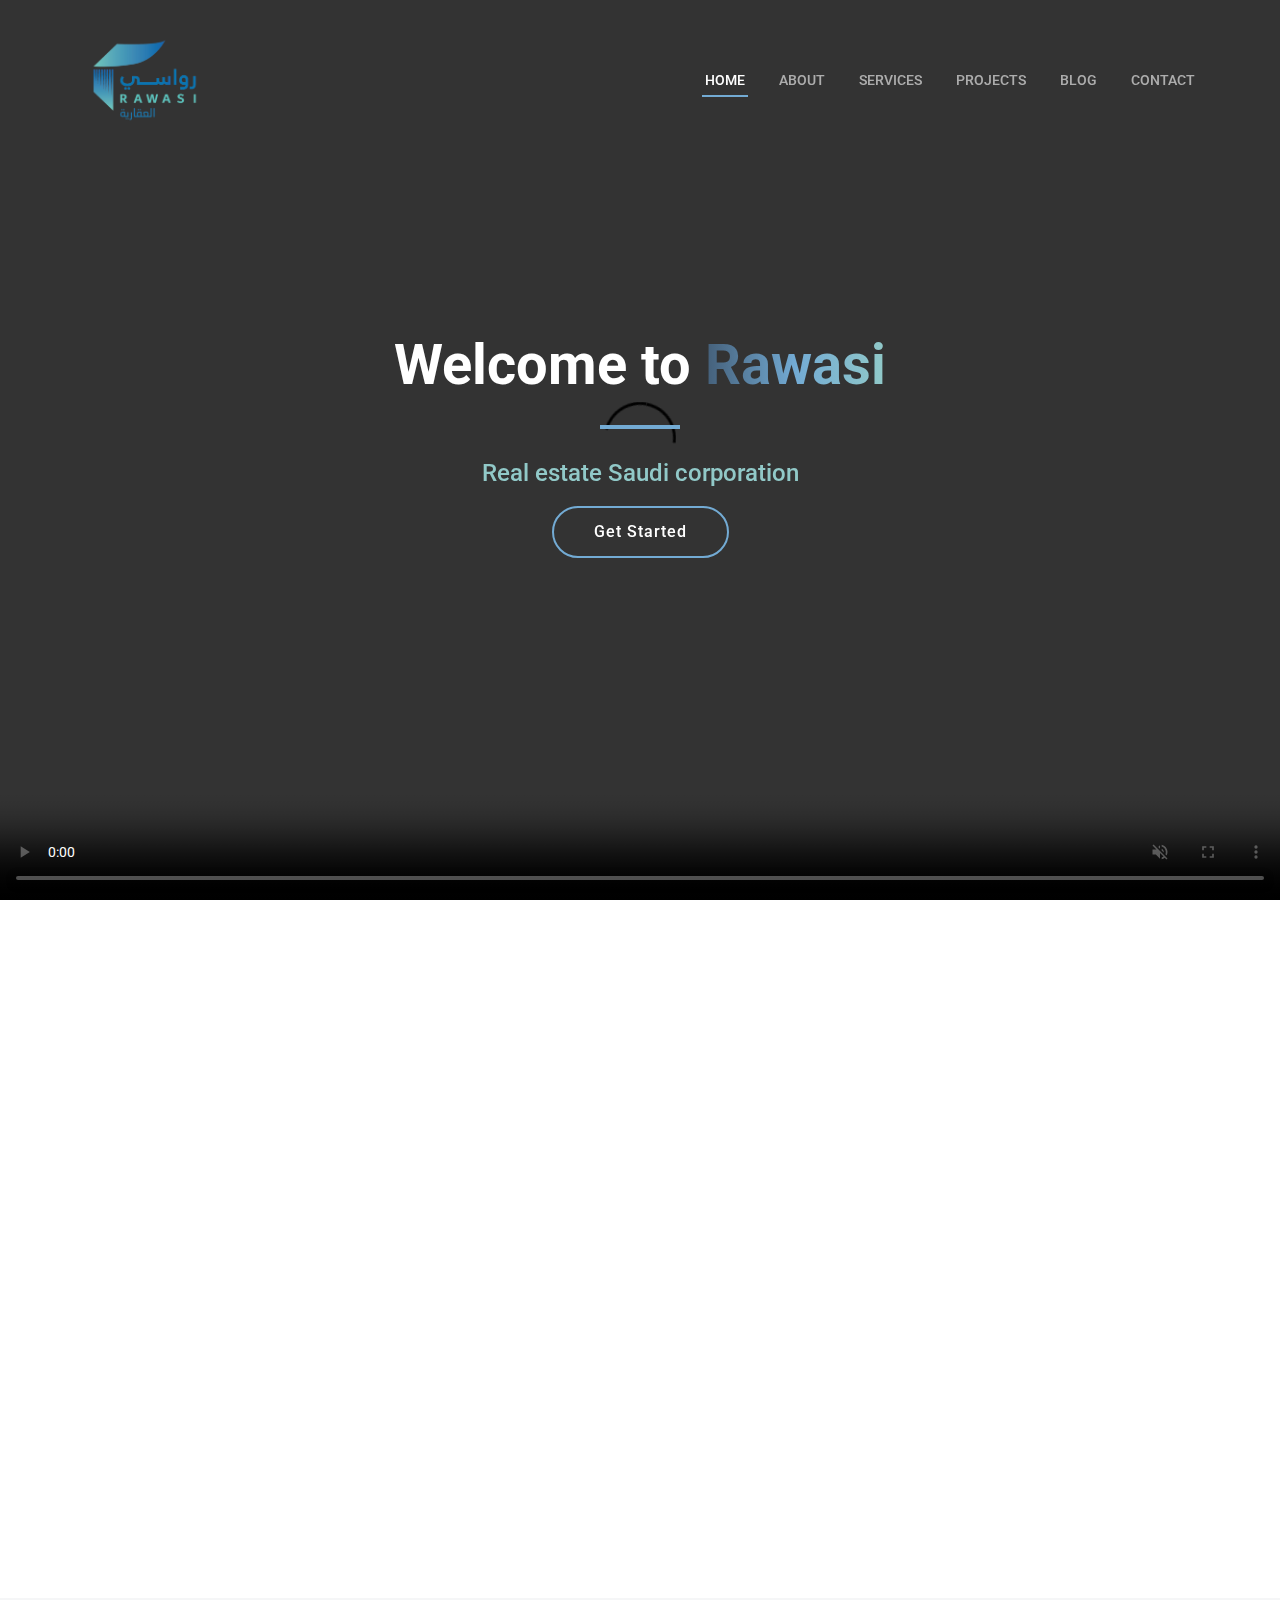
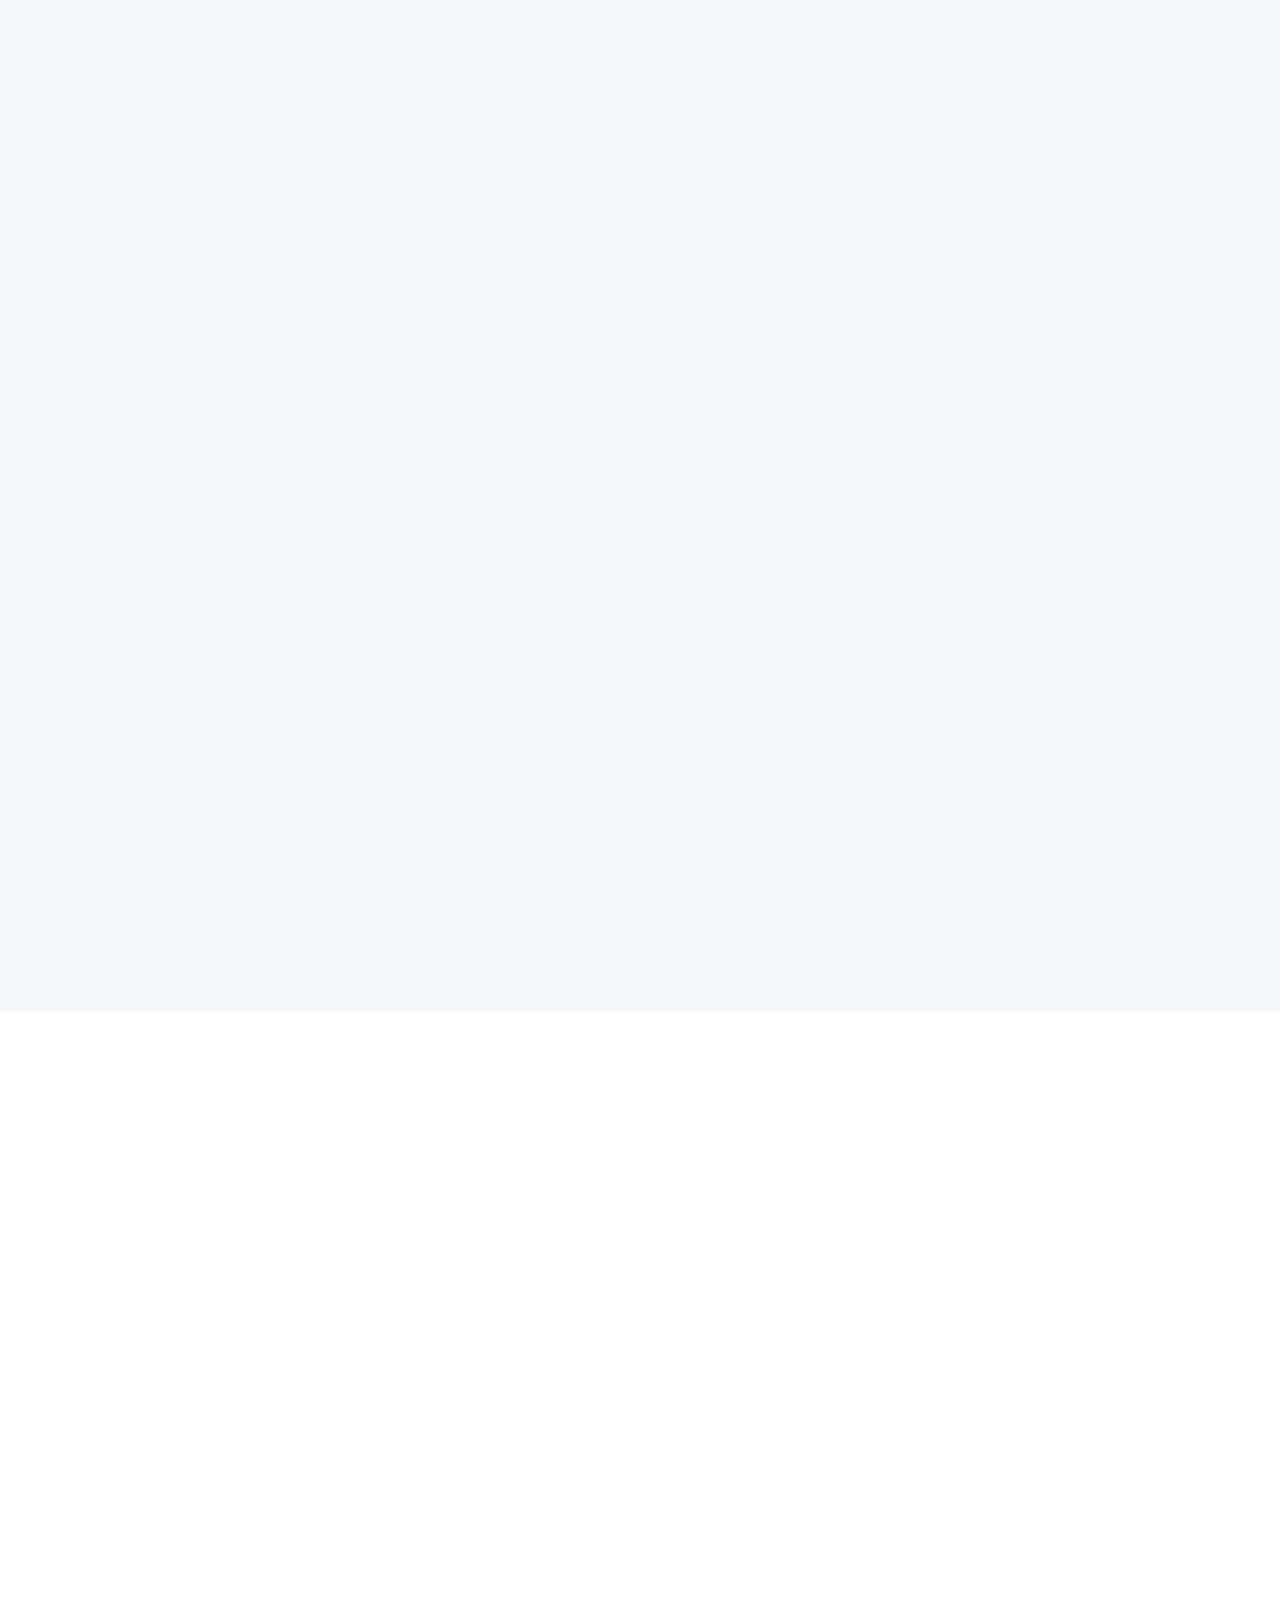
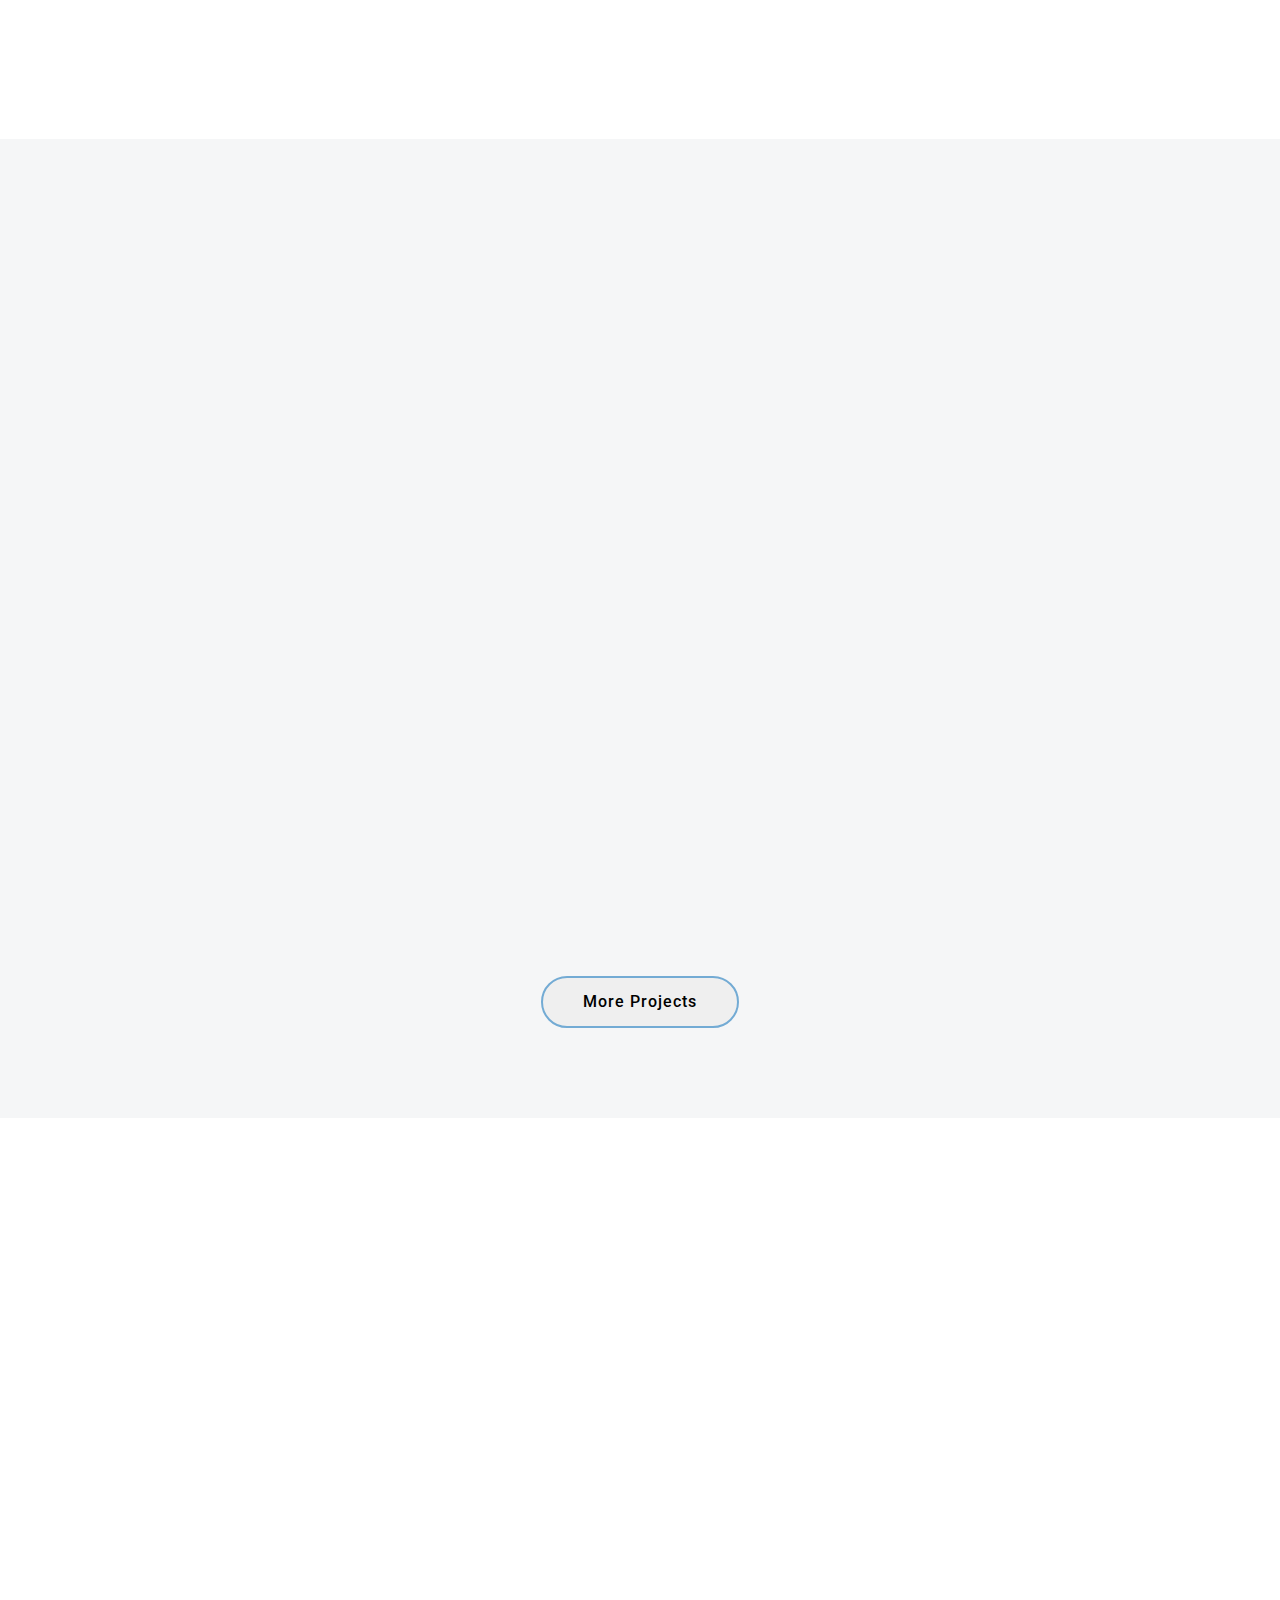
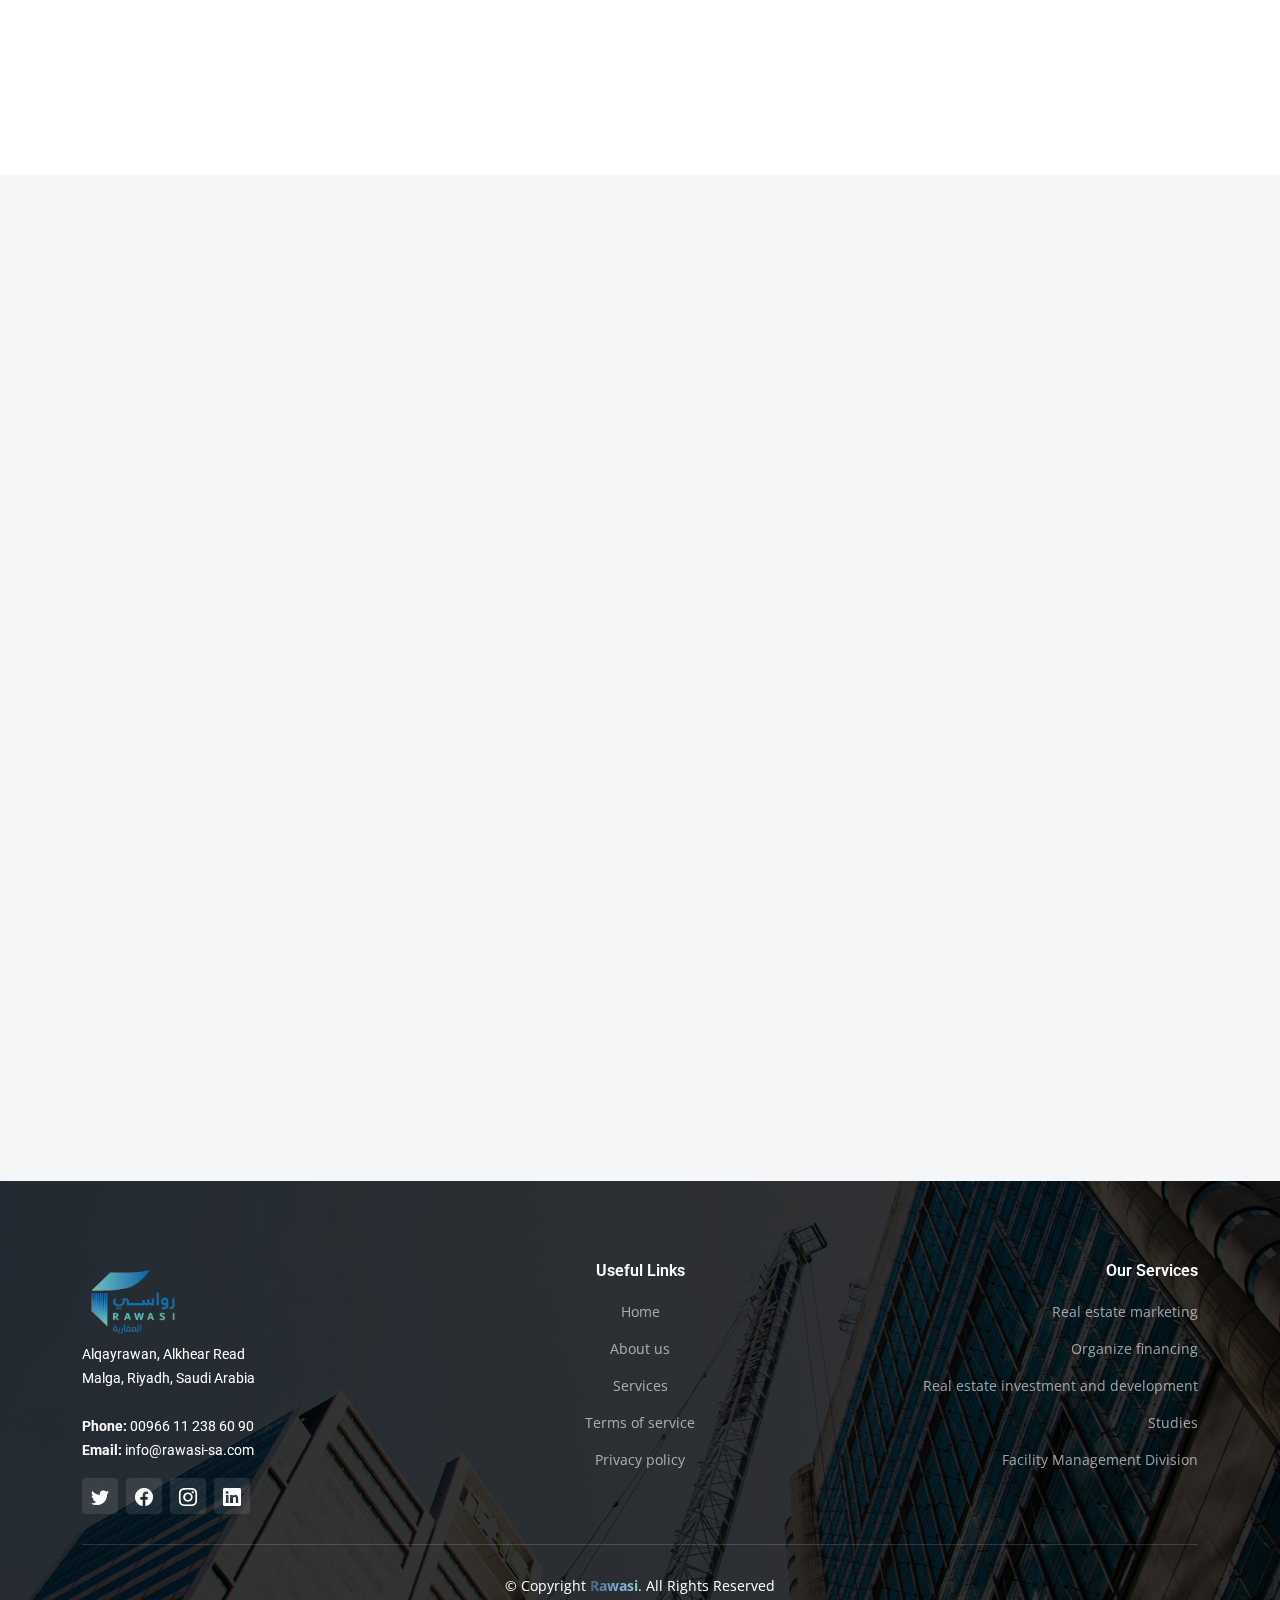
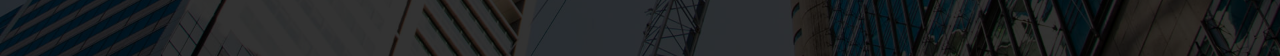
==== index.html @ b1411bf3 "initial commit 🔥" ====
<!DOCTYPE html>
<html lang="en">

<head>
  <meta charset="utf-8">
  <meta content="width=device-width, initial-scale=1.0" name="viewport">

  <title>Rawasi | Home</title>
  <meta content="" name="description">
  <meta content="" name="keywords">

  <!-- Favicons -->
  <link href="assets/img/logo.png" rel="icon">
  <link href="assets/img/apple-touch-icon.png" rel="apple-touch-icon">

  <!-- Google Fonts -->
  <link rel="preconnect" href="https://fonts.googleapis.com">
  <link rel="preconnect" href="https://fonts.gstatic.com" crossorigin>
  <link href="https://fonts.googleapis.com/css2?family=Open+Sans:ital,wght@0,300;0,400;0,500;0,600;0,700;1,300;1,400;1,600;1,700&family=Roboto:ital,wght@0,300;0,400;0,500;0,600;0,700;1,300;1,400;1,500;1,600;1,700&family=Work+Sans:ital,wght@0,300;0,400;0,500;0,600;0,700;1,300;1,400;1,500;1,600;1,700&display=swap" rel="stylesheet">

  <!-- Vendor CSS Files -->
  <link href="assets/vendor/bootstrap/css/bootstrap.min.css" rel="stylesheet">
  <link href="assets/vendor/bootstrap-icons/bootstrap-icons.css" rel="stylesheet">
  <link href="assets/vendor/fontawesome-free/css/all.min.css" rel="stylesheet">
  <link href="assets/vendor/aos/aos.css" rel="stylesheet">
  <link href="assets/vendor/glightbox/css/glightbox.min.css" rel="stylesheet">
  <link href="assets/vendor/swiper/swiper-bundle.min.css" rel="stylesheet">

  <!-- Template Main CSS File -->
  <link href="assets/css/main.css" rel="stylesheet">

  <style>
    #hero-carousel {
      width: 100%;
      height: 100vh; /* Adjust the height as needed */
    }

    #intro-video {
      width: 100%;
      height: 100%;
      object-fit: cover;
    }
  </style>
</head>

<body>

  <!-- ======= Header ======= -->
  <header id="header" class="header d-flex align-items-center">
    <div class="container-fluid container-xl d-flex align-items-center justify-content-between text-danger">

      <a href="index.html" class="logo d-flex align-items-center">
        <img src="assets/img/logo.png" alt="Rawasi-logo" height="100">
      </a>      

      <i class="mobile-nav-toggle mobile-nav-show bi bi-list"></i>
      <i class="mobile-nav-toggle mobile-nav-hide d-none bi bi-x"></i>
      <nav id="navbar" class="navbar">
        <ul>
          <li><a href="index.html" class="active">Home</a></li>
          <li><a href="about.html">About</a></li>
          <li><a href="services.html">Services</a></li>
          <li><a href="projects.html">Projects</a></li>
          <li><a href="blog.html">Blog</a></li>
          <li><a href="contact.html">Contact</a></li>
        </ul>
      </nav><!-- .navbar -->

    </div>
  </header><!-- End Header -->

  <!-- ======= Hero Section ======= -->
  <section id="hero" class="hero">

    <div class="info d-flex align-items-center">
      <div class="container">
        <div class="row justify-content-center">
          <div class="col-lg-6 text-center">
            <h2 data-aos="fade-down">Welcome to <span class="gradient-text">Rawasi</span></h2>
            <h4 data-aos="fade-up" style="color: #91c9c8;">
              Real estate Saudi corporation
            </h4>
            <a data-aos="fade-up" data-aos-delay="200" href="#get-started" class="btn-get-started gradient-bg">Get Started</a>
          </div>
        </div>
      </div>
    </div>


    <div id="hero-carousel">

      <!-- Video -->
      <video id="intro-video" controls="false" autoplay loop muted>
        <source src="assets/video/intro.mp4" type="video/mp4">
      </video>

    </div>

  </section><!-- End Hero Section -->

  <main id="main">

    <!-- ======= About Section ======= -->
    <section id="get-started" class="about-index">
      <div class="container" data-aos="fade-up">

        <div class="section-header">
          <h2>About US</h2>
          <p>
            Rawasi real estate is a Saudi corporation with limited responsibility, its headquarters in Riyadh. It was established in 2007 by a group of local shareholders with long experience in fields of real estate services,
            architecture, engineering and contracting in order to work in the field of real estate industry in its comprehensive concept. Listed below services that Rawasi is proud to provide to its clients
          </p>
        </div>

        <div class="row gy-4">

          <div class="col-lg-6" data-aos="fade-up" data-aos-delay="100">
            <div class="card-item">
              <div class="row">
                <div class="col-xl-5">
                  <div class="card-bg" style="background-image: url(assets/img/constructions-1.jpg);"></div>
                </div>
                <div class="col-xl-7 d-flex align-items-center">
                  <div class="card-body">
                    <h4 class="card-title">Our Vision</h4>
                    <p>
                      To be a major professional real estate gate in the real estate developing industry in KSA and the region.
                    </p>
                  </div>
                </div>
              </div>
            </div>
          </div><!-- End Card Item -->

          <div class="col-lg-6" data-aos="fade-up" data-aos-delay="300">
            <div class="card-item">
              <div class="row">
                <div class="col-xl-5">
                  <div class="card-bg" style="background-image: url(assets/img/constructions-3.jpg);"></div>
                </div>
                <div class="col-xl-7 d-flex align-items-center">
                  <div class="card-body">
                    <h4 class="card-title">Our Mission</h4>
                    <p>
                      Building a real long-term partnership with the community by producing distinguished real estate development projects according to the highest quality standards available to serve the needs of all segments.
                    </p>
                  </div>
                </div>
              </div>
            </div>
          </div><!-- End Card Item -->

        </div>

      </div>
    </section><!-- End About Section -->

    <!-- ======= Services Section ======= -->
    <section id="services" class="services section-bg">
      <div class="container" data-aos="fade-up">

        <div class="section-header">
          <h2>Services</h2>
          <p>Our Outstanding Services: Quality and Professionalism in Every Real Estate Aspect</p>
        </div>

        <div class="row gy-4">

          <div class="col-lg-4 col-md-6" data-aos="fade-up" data-aos-delay="100">
            <div class="service-item  position-relative  d-flex flex-column justify-content-between">
              
              <div>
                <div class="icon">
                  <i class="fa-solid fa-building"></i>
                </div>
                <h3>Real estate investment and development</h3>
              </div>

              <div>
                <hr>
                <a href="http://127.0.0.1:5500/services.html#service-1" class="readmore stretched-link">Learn more <i class="bi bi-arrow-right"></i></a>
              </div>

            </div>
          </div><!-- End Service Item -->

          <div class="col-lg-4 col-md-6" data-aos="fade-up" data-aos-delay="200">
            <div class="service-item  position-relative  d-flex flex-column justify-content-between">
              
              <div>
                <div class="icon">
                  <i class="fa-solid fa-people-group"></i>
                </div>
                <h3>Real estate marketing</h3>
              </div>

              <div>
                <hr>
                <a href="http://127.0.0.1:5500/services.html#service-2" class="readmore stretched-link">Learn more <i class="bi bi-arrow-right"></i></a>
              </div>

            </div>
          </div><!-- End Service Item -->

          <div class="col-lg-4 col-md-6" data-aos="fade-up" data-aos-delay="300">
            <div class="service-item  position-relative  d-flex flex-column justify-content-between">
              
              <div>
                <div class="icon">
                  <i class="fa-solid fa-coins"></i>
                </div>
                <h3>Organize financing</h3>
              </div>

              <div>
                <hr>
                <a href="http://127.0.0.1:5500/services.html#service-3" class="readmore stretched-link">Learn more <i class="bi bi-arrow-right"></i></a>
              </div>

            </div>
          </div><!-- End Service Item -->

          <div class="col-lg-4 col-md-6" data-aos="fade-up" data-aos-delay="400">
            <div class="service-item  position-relative  d-flex flex-column justify-content-between">
              
              <div>
                <div class="icon">
                  <i class="fa-solid fa-compass-drafting"></i>
                </div>
                <h3>Studies</h3>
              </div>

              <div>
                <hr>
                <a href="http://127.0.0.1:5500/services.html#service-4" class="readmore stretched-link">Learn more <i class="bi bi-arrow-right"></i></a>
              </div>

            </div>
          </div><!-- End Service Item -->

          <div class="col-lg-4 col-md-6" data-aos="fade-up" data-aos-delay="500">
            <div class="service-item  position-relative  d-flex flex-column justify-content-between">
              
              <div>
                <div class="icon">
                  <i class="fa-solid fa-calendar-days"></i>
                </div>
                <h3>Facility Management Division</h3>
              </div>

              <div>
                <hr>
                <a href="http://127.0.0.1:5500/services.html#service-5" class="readmore stretched-link">Learn more <i class="bi bi-arrow-right"></i></a>
              </div>

            </div>
          </div><!-- End Service Item -->

          <div class="col-lg-4 col-md-6" data-aos="fade-up" data-aos-delay="600">
            <div class="service-item  position-relative  d-flex flex-column justify-content-between">
              
              <div>
                <div class="icon">
                  <i class="fa-solid fa-landmark"></i>
                </div>
                <h3>Create and manage real estate portfolios and private endowments</h3>
              </div>

              <div>
                <hr>
                <a href="http://127.0.0.1:5500/services.html#service-6" class="readmore stretched-link">Learn more <i class="bi bi-arrow-right"></i></a>
              </div>

            </div>
          </div><!-- End Service Item -->

        </div>
      </div>
    </section><!-- End Services Section -->

    <!-- ======= Our Strategic Goals Section ======= -->
    <section id="alt-services" class="alt-services">
      <div class="container" data-aos="fade-up">

        <div class="row justify-content-around gy-4">
          <div class="col-lg-6 img-bg" style="background-image: url(assets/img/alt-services.jpg);" data-aos="zoom-in" data-aos-delay="100"></div>

          <div class="col-lg-5 d-flex flex-column justify-content-center">
            <h3>Our Strategic Goals</h3>

            <div class="icon-box d-flex position-relative" data-aos="fade-up" data-aos-delay="100">
              <i class="fa-solid fa-hotel"></i>
              <div>
                <h4>Urban Development</h4>
                <p>
                  Contribute to urban development through distinguished real estate projects.
                </p>
              </div>
            </div><!-- End Icon Box -->

            <div class="icon-box d-flex position-relative" data-aos="fade-up" data-aos-delay="200">
              <i class="fa-solid fa-seedling"></i>
              <div>
                <h4>Environment Caring</h4>
                <p>
                  Caring for the environment and contributing to community service.
                </p>
              </div>
            </div><!-- End Icon Box -->

            <div class="icon-box d-flex position-relative" data-aos="fade-up" data-aos-delay="300">
              <i class="fa-solid fa-sack-dollar"></i>
              <div>
                <h4>Cash Flow Sustainability</h4>
                <p>
                  Maintaining the continuity/growth of cash flows.
                </p>
              </div>
            </div><!-- End Icon Box -->

            <div class="icon-box d-flex position-relative" data-aos="fade-up" data-aos-delay="400">
              <i class="bi bi-brightness-high flex-shrink-0"></i>
              <div>
                <h4>Innovation</h4>
                <p>Providing diverse and innovative profitable Real estate investment products.</p>
              </div>
            </div><!-- End Icon Box -->

          </div>
        </div>

      </div>
    </section><!-- End Our Strategic Goals Section -->
   
    <!-- ======= Our Projects Section ======= -->
    <section id="projects" class="projects section-bg">
      <div class="container" data-aos="fade-up">

        <div class="section-header">
          <h2>Our Projects</h2>
          <p>Discover our exceptional real estate ventures, built with expertise and innovation.</p>
        </div>

        <div class="portfolio-isotope" data-portfolio-filter="*" data-portfolio-layout="masonry" data-portfolio-sort="original-order">

          <div class="row gy-4 portfolio-container" data-aos="fade-up" data-aos-delay="200">

            <div class="col-lg-4 col-md-6 portfolio-item filter-remodeling">
              <div class="portfolio-content h-100">
                <img src="assets/img/projects/remodeling-1.jpg" class="img-fluid" alt="">
                <div class="portfolio-info">
                  <h4>Remodeling 1</h4>
                  <p>Lorem ipsum, dolor sit amet consectetur</p>
                  <a href="assets/img/projects/remodeling-1.jpg" title="Remodeling 1" data-gallery="portfolio-gallery" class="glightbox preview-link"><i class="bi bi-zoom-in"></i></a>
                  <a href="project-details.html" title="More Details" class="details-link"><i class="bi bi-link-45deg"></i></a>
                </div>
              </div>
            </div><!-- End Projects Item -->

            <div class="col-lg-4 col-md-6 portfolio-item filter-construction">
              <div class="portfolio-content h-100">
                <img src="assets/img/projects/construction-1.jpg" class="img-fluid" alt="">
                <div class="portfolio-info">
                  <h4>Construction 1</h4>
                  <p>Lorem ipsum, dolor sit amet consectetur</p>
                  <a href="assets/img/projects/construction-1.jpg" title="Construction 1" data-gallery="portfolio-gallery" class="glightbox preview-link"><i class="bi bi-zoom-in"></i></a>
                  <a href="project-details.html" title="More Details" class="details-link"><i class="bi bi-link-45deg"></i></a>
                </div>
              </div>
            </div><!-- End Projects Item -->

            <div class="col-lg-4 col-md-6 portfolio-item filter-repairs">
              <div class="portfolio-content h-100">
                <img src="assets/img/projects/repairs-1.jpg" class="img-fluid" alt="">
                <div class="portfolio-info">
                  <h4>Repairs 1</h4>
                  <p>Lorem ipsum, dolor sit amet consectetur</p>
                  <a href="assets/img/projects/repairs-1.jpg" title="Repairs 1" data-gallery="portfolio-gallery" class="glightbox preview-link"><i class="bi bi-zoom-in"></i></a>
                  <a href="project-details.html" title="More Details" class="details-link"><i class="bi bi-link-45deg"></i></a>
                </div>
              </div>
            </div><!-- End Projects Item -->

            <div class="col-lg-4 col-md-6 portfolio-item filter-design">
              <div class="portfolio-content h-100">
                <img src="assets/img/projects/design-1.jpg" class="img-fluid" alt="">
                <div class="portfolio-info">
                  <h4>Design 1</h4>
                  <p>Lorem ipsum, dolor sit amet consectetur</p>
                  <a href="assets/img/projects/design-1.jpg" title="Repairs 1" data-gallery="portfolio-gallery" class="glightbox preview-link"><i class="bi bi-zoom-in"></i></a>
                  <a href="project-details.html" title="More Details" class="details-link"><i class="bi bi-link-45deg"></i></a>
                </div>
              </div>
            </div><!-- End Projects Item -->

            <div class="col-lg-4 col-md-6 portfolio-item filter-remodeling">
              <div class="portfolio-content h-100">
                <img src="assets/img/projects/remodeling-2.jpg" class="img-fluid" alt="">
                <div class="portfolio-info">
                  <h4>Remodeling 2</h4>
                  <p>Lorem ipsum, dolor sit amet consectetur</p>
                  <a href="assets/img/projects/remodeling-2.jpg" title="Remodeling 2" data-gallery="portfolio-gallery" class="glightbox preview-link"><i class="bi bi-zoom-in"></i></a>
                  <a href="project-details.html" title="More Details" class="details-link"><i class="bi bi-link-45deg"></i></a>
                </div>
              </div>
            </div><!-- End Projects Item -->

            <div class="col-lg-4 col-md-6 portfolio-item filter-construction">
              <div class="portfolio-content h-100">
                <img src="assets/img/projects/construction-2.jpg" class="img-fluid" alt="">
                <div class="portfolio-info">
                  <h4>Construction 2</h4>
                  <p>Lorem ipsum, dolor sit amet consectetur</p>
                  <a href="assets/img/projects/construction-2.jpg" title="Construction 2" data-gallery="portfolio-gallery" class="glightbox preview-link"><i class="bi bi-zoom-in"></i></a>
                  <a href="project-details.html" title="More Details" class="details-link"><i class="bi bi-link-45deg"></i></a>
                </div>
              </div>
            </div><!-- End Projects Item -->

          </div><!-- End Projects Container -->

        </div>

      </div>

      <div class="text-center mt-5 mx-auto">
        <a href="projects.html">
          <button class="btn-contact-us">More Projects</button>
        </a>
      </div>
    </section><!-- End Our Projects Section -->

    <!-- ======= Testimonials Section ======= -->
    <section id="testimonials" class="testimonials">
      <div class="container" data-aos="fade-up">

        <div class="section-header">
          <h2>Testimonials</h2>
          <p>Client Testimonials: Inspiring Stories from Our Customers</p>
        </div>

        <div class="slides-2 swiper">
          <div class="swiper-wrapper">

            <div class="swiper-slide">
              <div class="testimonial-wrap">
                <div class="testimonial-item">
                  <img src="assets/img/testimonials/testimonials-1.jpg" class="testimonial-img" alt="">
                  <h3>Saul Goodman</h3>
                  <h4>Ceo &amp; Founder</h4>
                  <div class="stars">
                    <i class="bi bi-star-fill"></i><i class="bi bi-star-fill"></i><i class="bi bi-star-fill"></i><i class="bi bi-star-fill"></i><i class="bi bi-star-fill"></i>
                  </div>
                  <p>
                    <i class="bi bi-quote quote-icon-left"></i>
                    Proin iaculis purus consequat sem cure digni ssim donec porttitora entum suscipit rhoncus. Accusantium quam, ultricies eget id, aliquam eget nibh et. Maecen aliquam, risus at semper.
                    <i class="bi bi-quote quote-icon-right"></i>
                  </p>
                </div>
              </div>
            </div><!-- End testimonial item -->

            <div class="swiper-slide">
              <div class="testimonial-wrap">
                <div class="testimonial-item">
                  <img src="assets/img/testimonials/testimonials-2.jpg" class="testimonial-img" alt="">
                  <h3>Sara Wilsson</h3>
                  <h4>Designer</h4>
                  <div class="stars">
                    <i class="bi bi-star-fill"></i><i class="bi bi-star-fill"></i><i class="bi bi-star-fill"></i><i class="bi bi-star-fill"></i><i class="bi bi-star-fill"></i>
                  </div>
                  <p>
                    <i class="bi bi-quote quote-icon-left"></i>
                    Export tempor illum tamen malis malis eram quae irure esse labore quem cillum quid cillum eram malis quorum velit fore eram velit sunt aliqua noster fugiat irure amet legam anim culpa.
                    <i class="bi bi-quote quote-icon-right"></i>
                  </p>
                </div>
              </div>
            </div><!-- End testimonial item -->

            <div class="swiper-slide">
              <div class="testimonial-wrap">
                <div class="testimonial-item">
                  <img src="assets/img/testimonials/testimonials-3.jpg" class="testimonial-img" alt="">
                  <h3>Jena Karlis</h3>
                  <h4>Store Owner</h4>
                  <div class="stars">
                    <i class="bi bi-star-fill"></i><i class="bi bi-star-fill"></i><i class="bi bi-star-fill"></i><i class="bi bi-star-fill"></i><i class="bi bi-star-fill"></i>
                  </div>
                  <p>
                    <i class="bi bi-quote quote-icon-left"></i>
                    Enim nisi quem export duis labore cillum quae magna enim sint quorum nulla quem veniam duis minim tempor labore quem eram duis noster aute amet eram fore quis sint minim.
                    <i class="bi bi-quote quote-icon-right"></i>
                  </p>
                </div>
              </div>
            </div><!-- End testimonial item -->

            <div class="swiper-slide">
              <div class="testimonial-wrap">
                <div class="testimonial-item">
                  <img src="assets/img/testimonials/testimonials-4.jpg" class="testimonial-img" alt="">
                  <h3>Matt Brandon</h3>
                  <h4>Freelancer</h4>
                  <div class="stars">
                    <i class="bi bi-star-fill"></i><i class="bi bi-star-fill"></i><i class="bi bi-star-fill"></i><i class="bi bi-star-fill"></i><i class="bi bi-star-fill"></i>
                  </div>
                  <p>
                    <i class="bi bi-quote quote-icon-left"></i>
                    Fugiat enim eram quae cillum dolore dolor amet nulla culpa multos export minim fugiat minim velit minim dolor enim duis veniam ipsum anim magna sunt elit fore quem dolore labore illum veniam.
                    <i class="bi bi-quote quote-icon-right"></i>
                  </p>
                </div>
              </div>
            </div><!-- End testimonial item -->

            <div class="swiper-slide">
              <div class="testimonial-wrap">
                <div class="testimonial-item">
                  <img src="assets/img/testimonials/testimonials-5.jpg" class="testimonial-img" alt="">
                  <h3>John Larson</h3>
                  <h4>Entrepreneur</h4>
                  <div class="stars">
                    <i class="bi bi-star-fill"></i><i class="bi bi-star-fill"></i><i class="bi bi-star-fill"></i><i class="bi bi-star-fill"></i><i class="bi bi-star-fill"></i>
                  </div>
                  <p>
                    <i class="bi bi-quote quote-icon-left"></i>
                    Quis quorum aliqua sint quem legam fore sunt eram irure aliqua veniam tempor noster veniam enim culpa labore duis sunt culpa nulla illum cillum fugiat legam esse veniam culpa fore nisi cillum quid.
                    <i class="bi bi-quote quote-icon-right"></i>
                  </p>
                </div>
              </div>
            </div><!-- End testimonial item -->

          </div>
          <div class="swiper-pagination"></div>
        </div>

      </div>
    </section><!-- End Testimonials Section -->

    <!-- ======= Recent Blog Posts Section ======= -->
    <section id="recent-blog-posts" class="recent-blog-posts section-bg">
      <div class="container" data-aos="fade-up">

        <div class=" section-header">
          <h2>Recent Blog Posts</h2>
          <p>
            Discover the latest updates and engaging, informative articles covering various topics, providing valuable insights and detailed information to keep you constantly informed about all that is new in the world of real estate.
          </p>
        </div>

        <div class="row gy-5">

          <div class="col-xl-4 col-md-6" data-aos="fade-up" data-aos-delay="100">
            <div class="post-item position-relative h-100">

              <div class="post-img position-relative overflow-hidden">
                <img src="assets/img/blog/blog-1.jpg" class="img-fluid" alt="">
                <span class="post-date">December 12</span>
              </div>

              <div class="post-content d-flex flex-column">

                <h3 class="post-title">10 Essential Tips for First-Time Homebuyers: Your Ultimate Guide</h3>

                <div class="meta d-flex align-items-center">
                  <div class="d-flex align-items-center">
                    <i class="bi bi-person"></i> <span class="ps-2">Julia Parker</span>
                  </div>
                  <span class="px-3 text-black-50">/</span>
                  <div class="d-flex align-items-center">
                    <i class="bi bi-folder2"></i> <span class="ps-2">Homebuyers Tips</span>
                  </div>
                </div>

                <hr>

                <a href="blog-details.html" class="readmore stretched-link"><span>Read More</span><i class="bi bi-arrow-right"></i></a>

              </div>

            </div>
          </div><!-- End post item -->

          <div class="col-xl-4 col-md-6" data-aos="fade-up" data-aos-delay="200">
            <div class="post-item position-relative h-100">

              <div class="post-img position-relative overflow-hidden">
                <img src="assets/img/blog/blog-2.jpg" class="img-fluid" alt="">
                <span class="post-date">July 17</span>
              </div>

              <div class="post-content d-flex flex-column">

                <h3 class="post-title">The Future of Smart Homes: Embracing the Latest Innovations</h3>

                <div class="meta d-flex align-items-center">
                  <div class="d-flex align-items-center">
                    <i class="bi bi-person"></i> <span class="ps-2">Mario Douglas</span>
                  </div>
                  <span class="px-3 text-black-50">/</span>
                  <div class="d-flex align-items-center">
                    <i class="bi bi-folder2"></i> <span class="ps-2">Smart Homes</span>
                  </div>
                </div>

                <hr>

                <a href="blog-details.html" class="readmore stretched-link"><span>Read More</span><i class="bi bi-arrow-right"></i></a>

              </div>

            </div>
          </div><!-- End post item -->

          <div class="col-xl-4 col-md-6">
            <div class="post-item position-relative h-100" data-aos="fade-up" data-aos-delay="300">

              <div class="post-img position-relative overflow-hidden">
                <img src="assets/img/blog/blog-3.jpg" class="img-fluid" alt="">
                <span class="post-date">September 05</span>
              </div>

              <div class="post-content d-flex flex-column">

                <h3 class="post-title">Sustainable Architecture: Designing Eco-Friendly Homes for a Greener Future</h3>

                <div class="meta d-flex align-items-center">
                  <div class="d-flex align-items-center">
                    <i class="bi bi-person"></i> <span class="ps-2">Lisa Hunter</span>
                  </div>
                  <span class="px-3 text-black-50">/</span>
                  <div class="d-flex align-items-center">
                    <i class="bi bi-folder2"></i> <span class="ps-2">Green Building</span>
                  </div>
                </div>

                <hr>

                <a href="blog-details.html" class="readmore stretched-link"><span>Read More</span><i class="bi bi-arrow-right"></i></a>

              </div>

            </div>
          </div><!-- End post item -->

        </div>

        <div class="text-center mt-5 mx-auto">
          <a href="blog.html">
            <button class="btn-contact-us">Move To Blog</button>
          </a>
        </div>

      </div>
    </section>
    <!-- End Recent Blog Posts Section -->

  </main><!-- End #main -->

  <!-- ======= Footer ======= -->
  <footer id="footer" class="footer">

    <div class="footer-content position-relative">
      <div class="container">
        <div class="row">

          <div class="col-lg-4 col-md-6 col-sm-12 text-lg-start text-sm-start ">
            <div class="footer-info">
              <a href="index.html" class="logo d-flex align-items-center">
                <img src="assets/img/logo.png" alt="Rawasi-logo" width="100">
              </a>
              <p>
                Alqayrawan, Alkhear Read <br>
                Malga, Riyadh, Saudi Arabia<br><br>
                <strong>Phone:</strong> 00966 11 238 60 90<br>
                <strong>Email:</strong> info@rawasi-sa.com<br>
              </p>
              <div class="social-links d-flex mt-3">
                <a href="#" class="d-flex align-items-center justify-content-center"><i class="bi bi-twitter"></i></a>
                <a href="#" class="d-flex align-items-center justify-content-center"><i class="bi bi-facebook"></i></a>
                <a href="#" class="d-flex align-items-center justify-content-center"><i class="bi bi-instagram"></i></a>
                <a href="#" class="d-flex align-items-center justify-content-center"><i class="bi bi-linkedin"></i></a>
              </div>
            </div>
          </div><!-- End footer info column-->

          <div class="col-lg-4 col-md-3 col-sm-6 text-lg-center text-sm-start  footer-links">
            <h4>Useful Links</h4>
            <ul>
              <li><a href="#">Home</a></li>
              <li><a href="#">About us</a></li>
              <li><a href="#">Services</a></li>
              <li><a href="#">Terms of service</a></li>
              <li><a href="#">Privacy policy</a></li>
            </ul>
          </div><!-- End footer links column-->

          <div class="col-lg-4 col-md-3 col-sm-6 text-lg-end text-sm-end  footer-links">
            <h4>Our Services</h4>
            <ul>
              <li><a href="#">Real estate marketing</a></li>
              <li><a href="#">Organize financing</a></li>
              <li><a href="#">Real estate investment and development</a></li>
              <li><a href="#">Studies</a></li>
              <li><a href="#">Facility Management Division</a></li>
            </ul>
          </div><!-- End footer links column-->

        </div>
      </div>
    </div>

    <div class="footer-legal text-center position-relative">
      <div class="container">
        <div class="copyright">
          &copy; Copyright <strong><span class="gradient-text">Rawasi</span></strong>. All Rights Reserved
        </div>
      </div>
    </div>

  </footer>
  <!-- End Footer -->

  <a href="#" class="scroll-top d-flex align-items-center justify-content-center"><i class="bi bi-arrow-up-short"></i></a>

  <div id="preloader"></div>

  <!-- Vendor JS Files -->
  <script src="assets/vendor/bootstrap/js/bootstrap.bundle.min.js"></script>
  <script src="assets/vendor/aos/aos.js"></script>
  <script src="assets/vendor/glightbox/js/glightbox.min.js"></script>
  <script src="assets/vendor/isotope-layout/isotope.pkgd.min.js"></script>
  <script src="assets/vendor/swiper/swiper-bundle.min.js"></script>
  <script src="assets/vendor/purecounter/purecounter_vanilla.js"></script>
  <script src="assets/vendor/php-email-form/validate.js"></script>

  <!-- Template Main JS File -->
  <script src="assets/js/main.js"></script>

</body>

</html>
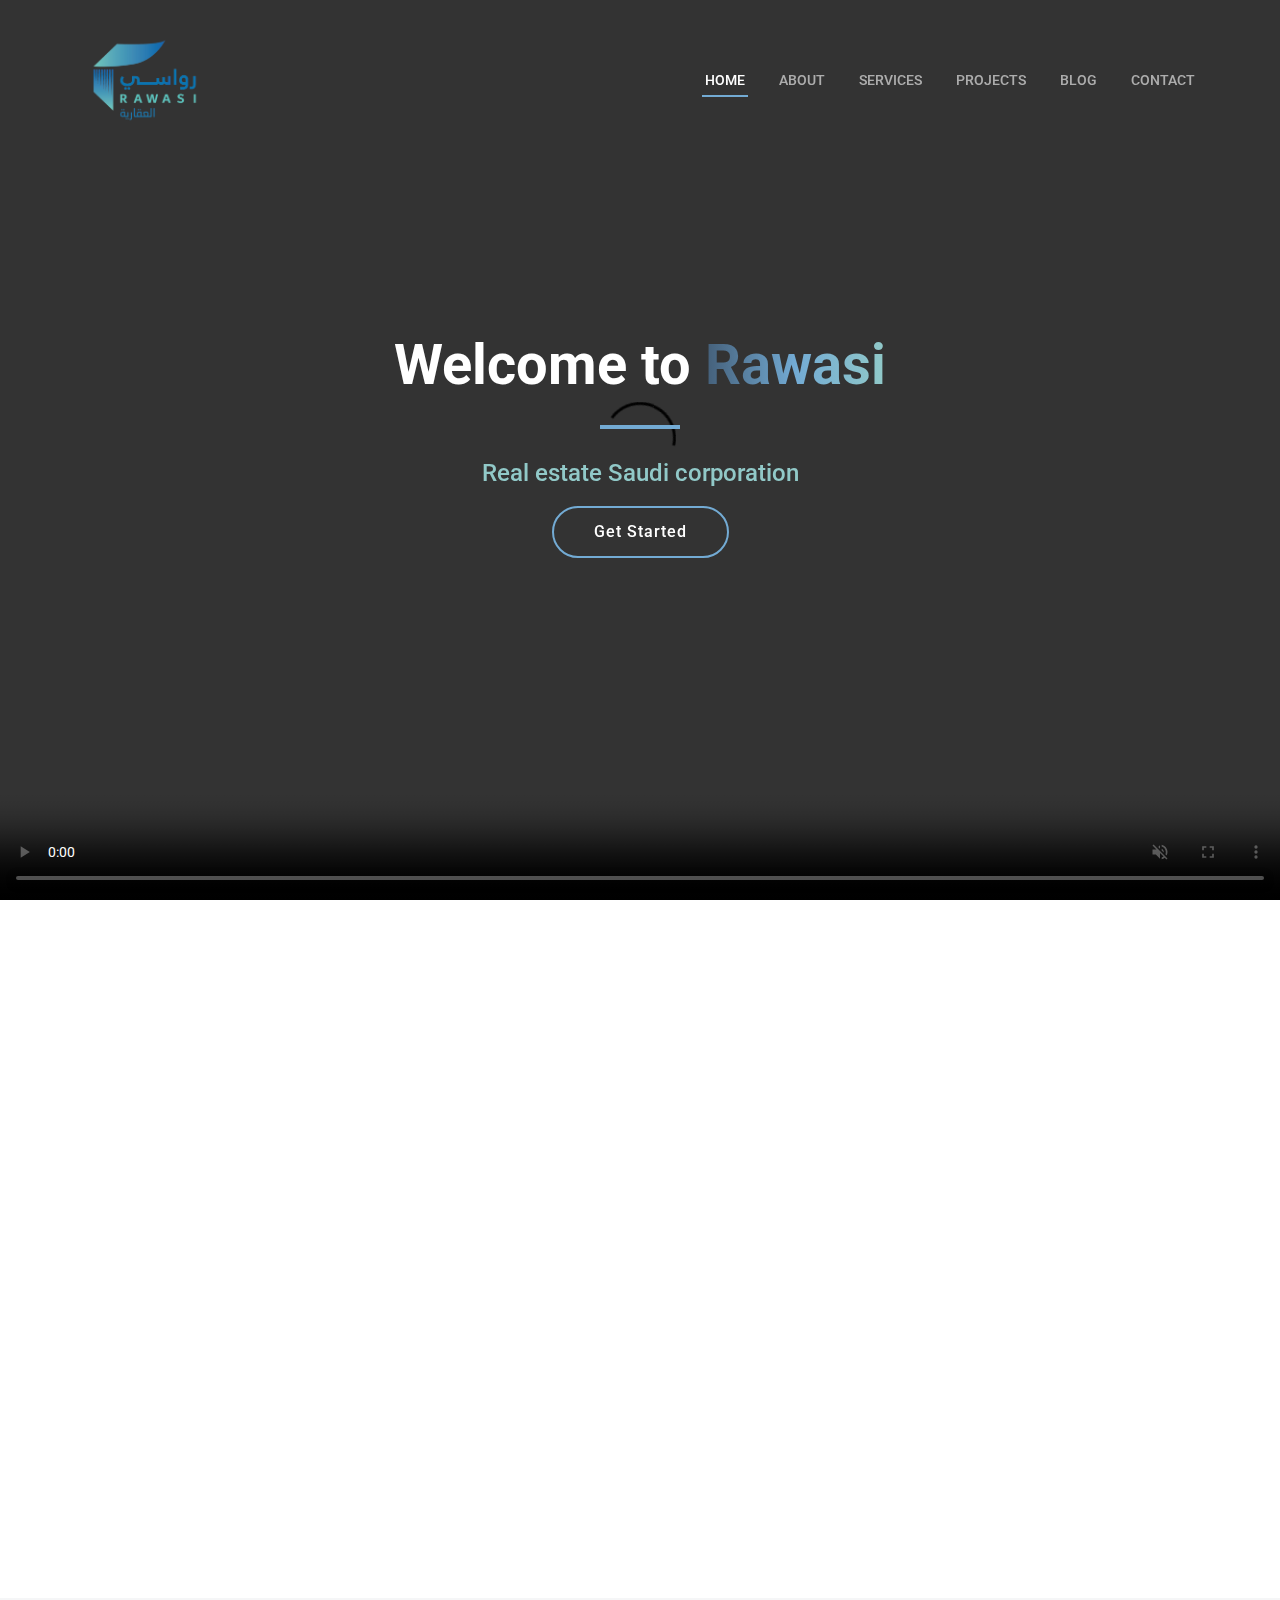
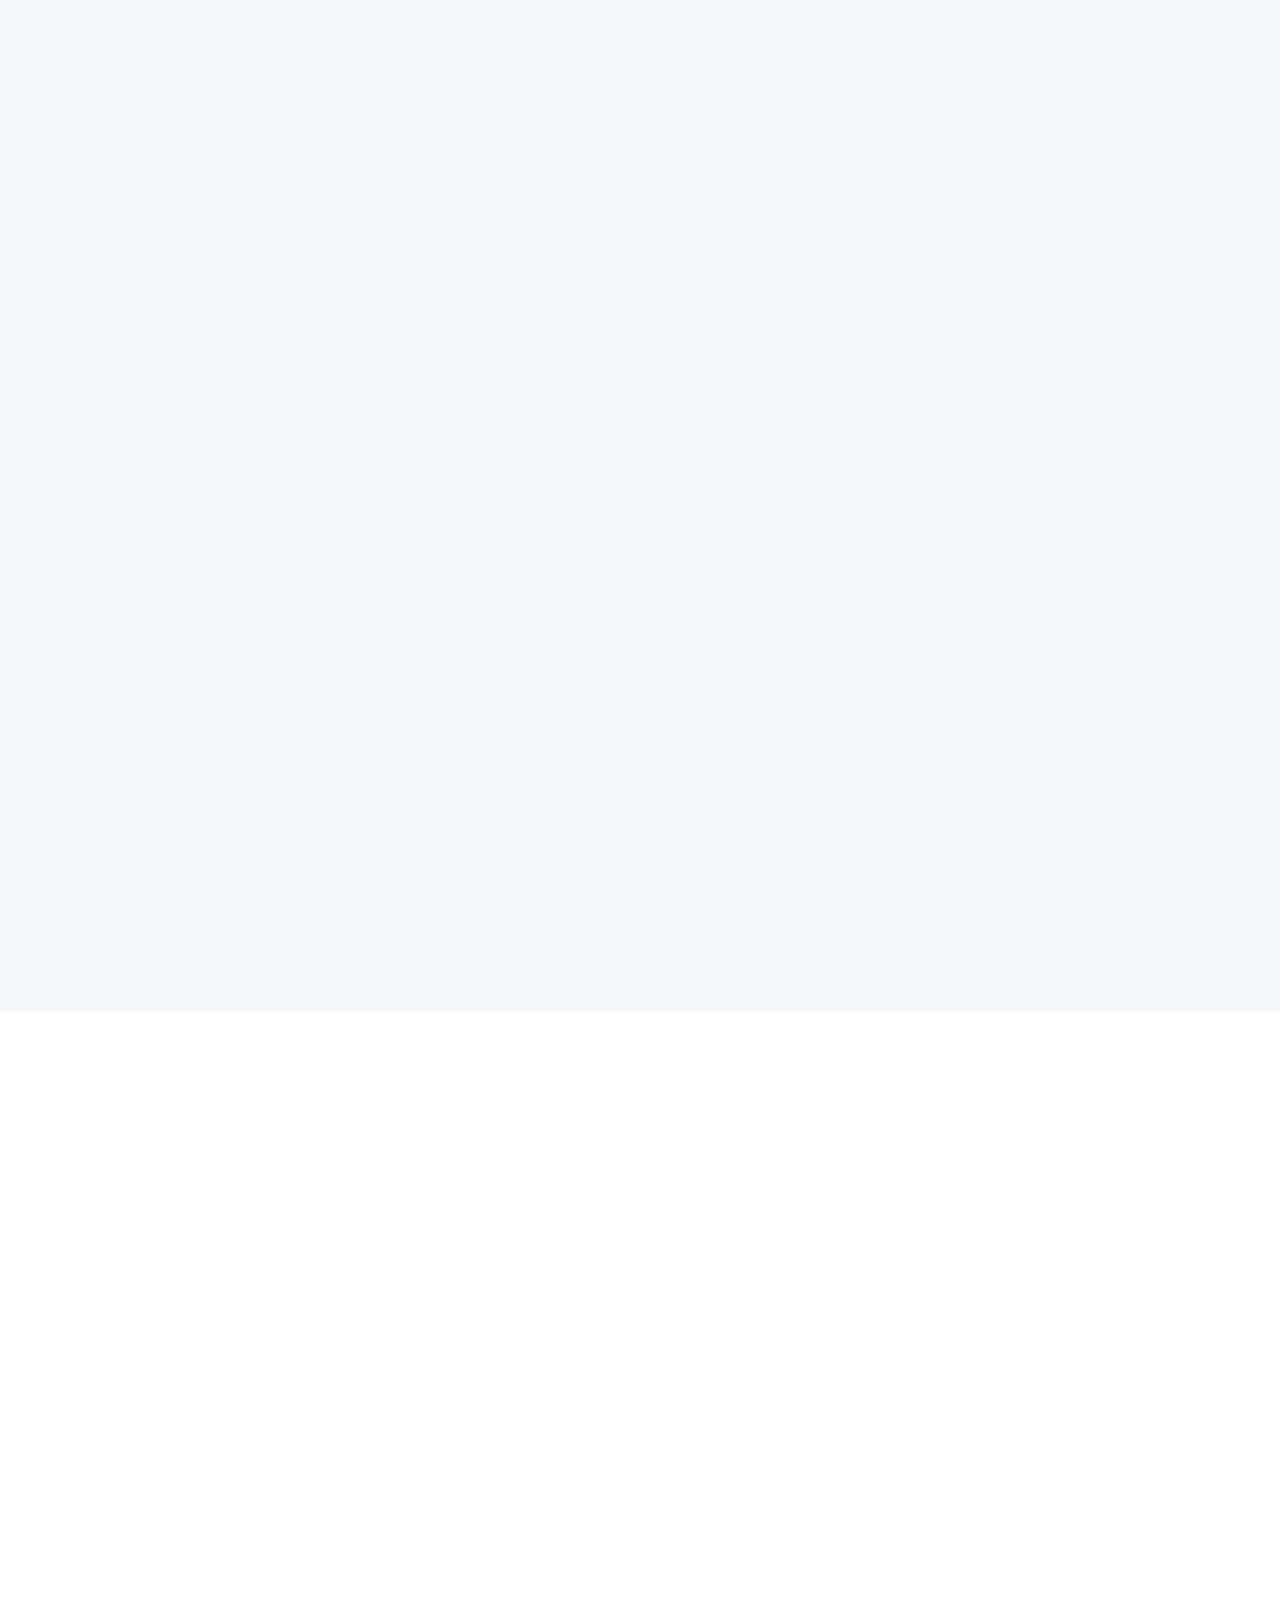
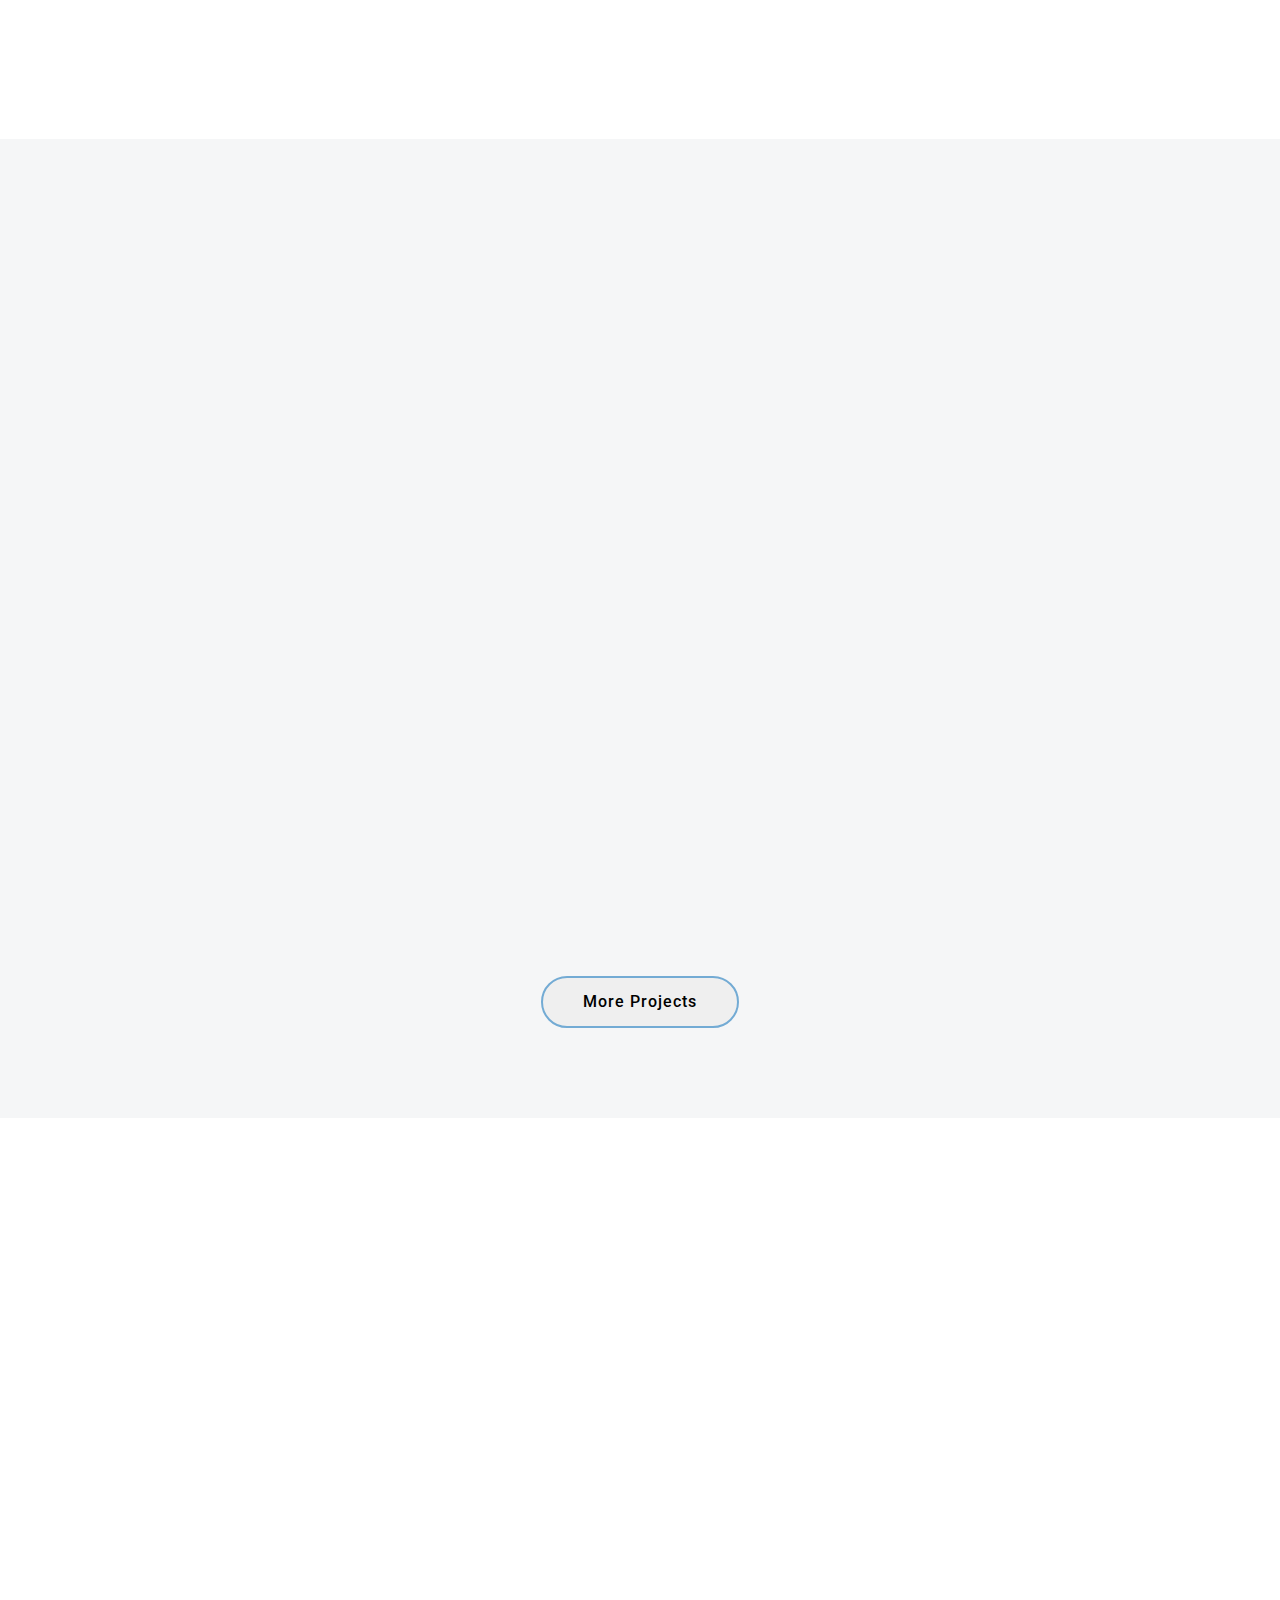
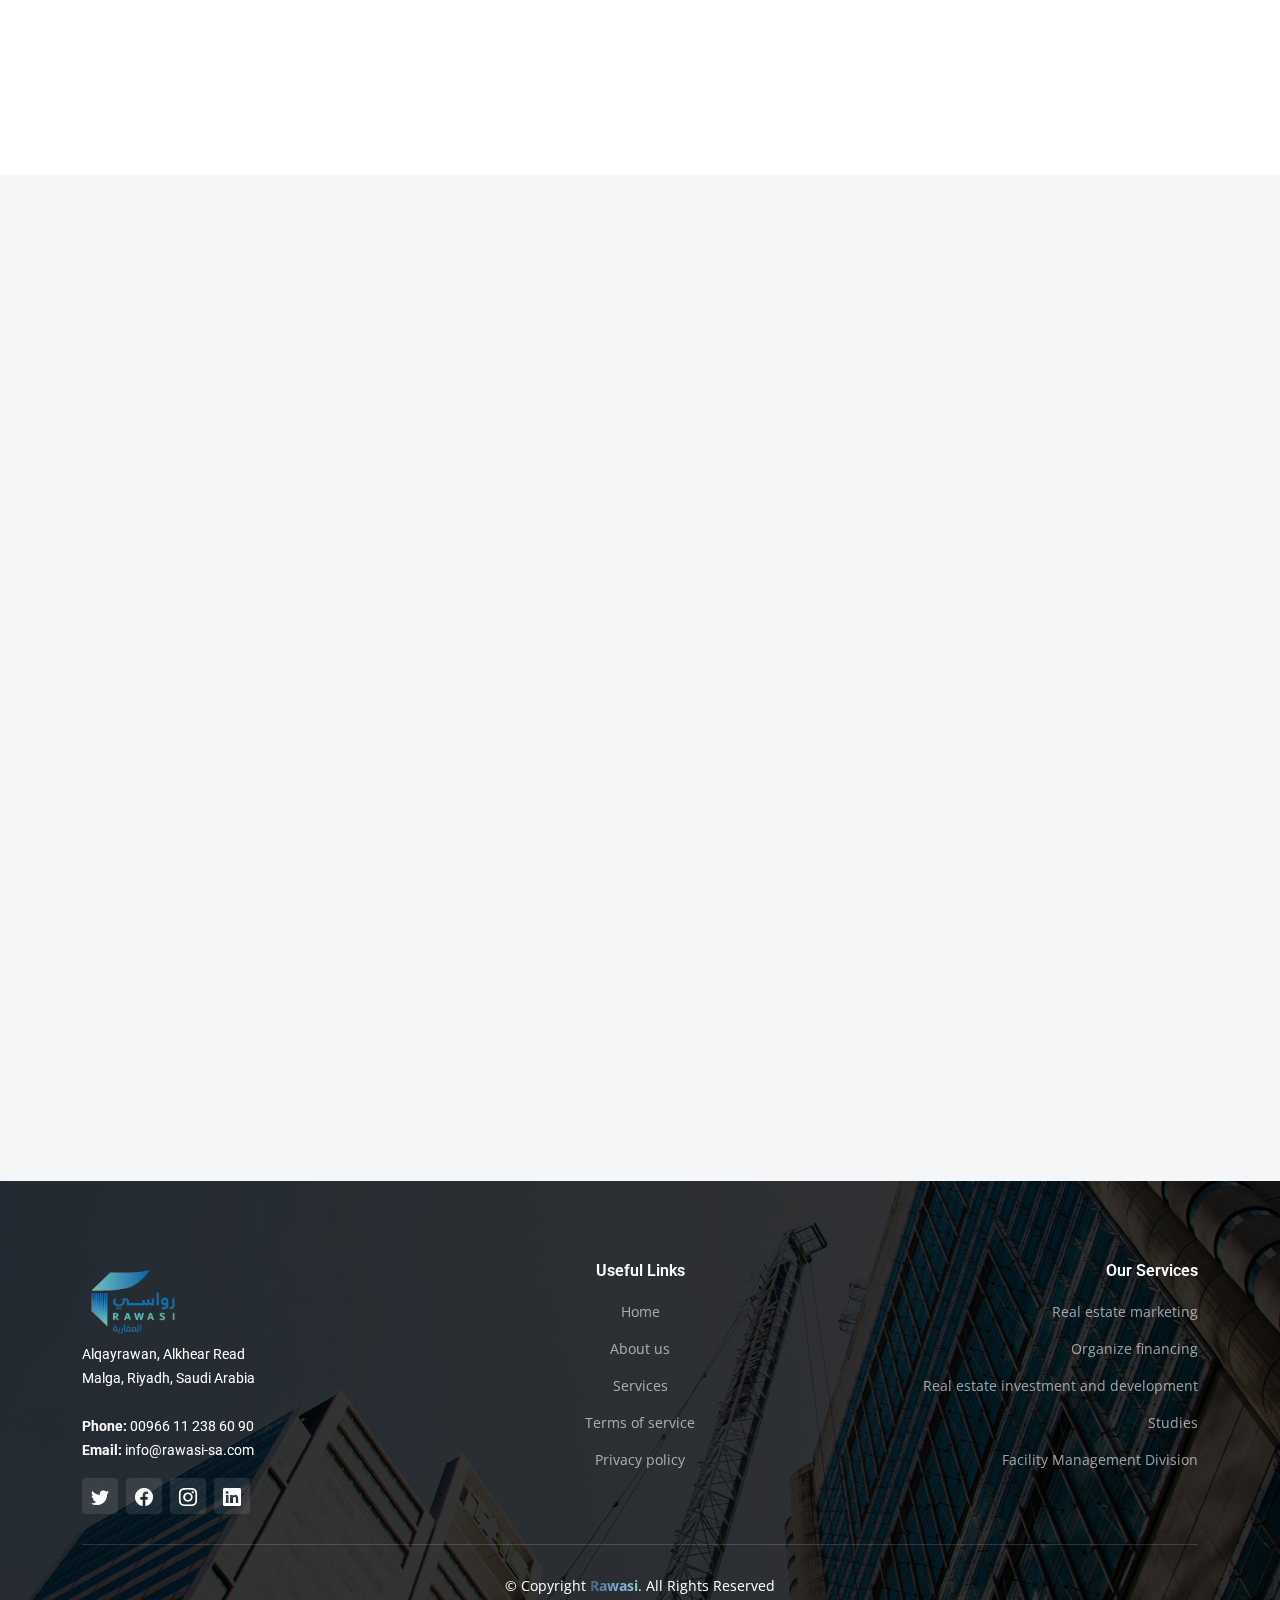
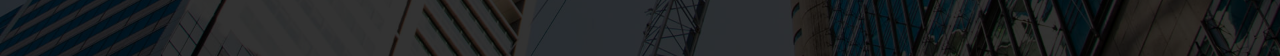
==== commit 36425876: "adding arabic styles to the website" ====
--- a/index.html
+++ b/index.html
@@ -28,6 +28,7 @@
 
   <!-- Template Main CSS File -->
   <link href="assets/css/main.css" rel="stylesheet">
+  <!-- <link href="assets/css/main-ar.css" rel="stylesheet"> -->
 
   <style>
     #hero-carousel {
--- a/assets/css/main-ar.css
+++ b/assets/css/main-ar.css
@@ -0,0 +1,2629 @@
+/*--------------------------------------------------------------
+# Set main reusable colors and fonts using CSS variables
+# Learn more about CSS variables at https://developer.mozilla.org/en-US/docs/Web/CSS/Using_CSS_custom_properties
+--------------------------------------------------------------*/
+/* Fonts */
+:root {
+  --font-default: "Open Sans", system-ui, -apple-system, "Segoe UI", Roboto, "Helvetica Neue", Arial, "Noto Sans", "Liberation Sans", sans-serif, "Apple Color Emoji", "Segoe UI Emoji", "Segoe UI Symbol", "Noto Color Emoji";
+  --font-primary: "Roboto", sans-serif;
+  --font-secondary: "Work Sans", sans-serif;
+}
+
+/* Colors */
+:root {
+  --color-default: #445f79;
+  --color-primary: #73abd4;
+  --color-secondary: #91c9c8;
+}
+
+/* Smooth scroll behavior */
+:root {
+  scroll-behavior: smooth;
+}
+
+/*--------------------------------------------------------------
+# General
+--------------------------------------------------------------*/
+body {
+  font-family: var(--font-default);
+  color: var(--color-default);
+  overflow-x: hidden;
+  direction: rtl; /* Add RTL direction */
+}
+
+a {
+  color: var(--color-primary);
+  text-decoration: none;
+}
+
+a:hover {
+  color: #1b6a9c;
+  text-decoration: none;
+}
+
+h1,
+h2,
+h3,
+h4,
+h5,
+h6 {
+  font-family: var(--font-primary);
+}
+
+/*--------------------------------------------------------------
+# Sections & Section Header
+--------------------------------------------------------------*/
+section {
+  padding: 80px 0;
+  overflow: hidden;
+}
+
+.section-bg {
+  background-color: #f5f6f7;
+}
+
+.section-header {
+  text-align: center;
+  padding-bottom: 70px;
+}
+
+.section-header h2 {
+  font-size: 32px;
+  font-weight: 700;
+  position: relative;
+  color: #2e3135;
+}
+
+.section-header h2:before,
+.section-header h2:after {
+  content: "";
+  width: 50px;
+  height: 2px;
+  background: var(--color-primary);
+  display: inline-block;
+}
+
+.section-header h2:before {
+  margin: 0 15px 10px 0;
+}
+
+.section-header h2:after {
+  margin: 0 0 10px 15px;
+}
+
+.section-header p {
+  margin: 0 auto 0 auto;
+}
+
+@media (min-width: 1199px) {
+  .section-header p {
+    max-width: 60%;
+  }
+}
+
+/*--------------------------------------------------------------
+# Breadcrumbs
+--------------------------------------------------------------*/
+.breadcrumbs {
+  padding: 140px 0 60px 0;
+  min-height: 30vh;
+  position: relative;
+  background-size: cover;
+  background-position: center;
+  background-repeat: no-repeat;
+}
+
+.breadcrumbs:before {
+  content: "";
+  background-color: rgba(0, 0, 0, 0.6);
+  position: absolute;
+  inset: 0;
+}
+
+.breadcrumbs h2 {
+  font-size: 56px;
+  font-weight: 500;
+  color: #fff;
+  font-family: var(--font-secondary);
+}
+
+.breadcrumbs ol {
+  display: flex;
+  flex-wrap: wrap;
+  list-style: none;
+  padding: 0 0 10px 0;
+  margin: 0;
+  font-size: 16px;
+  font-weight: 600;
+  color: var(--color-primary);
+}
+
+.breadcrumbs ol a {
+  color: rgba(255, 255, 255, 0.8);
+  transition: 0.3s;
+}
+
+.breadcrumbs ol a:hover {
+  text-decoration: underline;
+}
+
+.breadcrumbs ol li+li {
+  padding-left: 10px;
+}
+
+.breadcrumbs ol li+li::before {
+  display: inline-block;
+  padding-right: 10px;
+  color: #fff;
+  content: "/";
+}
+
+/*--------------------------------------------------------------
+# Scroll top button
+--------------------------------------------------------------*/
+.scroll-top {
+  position: fixed;
+  visibility: hidden;
+  opacity: 0;
+  left: 15px; /* Change 'right' to 'left' */
+  bottom: 15px;
+  z-index: 99999;
+  background: var(--color-primary);
+  width: 40px;
+  height: 40px;
+  border-radius: 4px;
+  transition: all 0.4s;
+}
+
+.scroll-top i {
+  font-size: 24px;
+  color: var(--color-secondary);
+  line-height: 0;
+}
+
+.scroll-top:hover {
+  background: #1b6a9c;
+  color: #fff;
+}
+
+.scroll-top.active {
+  visibility: visible;
+  opacity: 1;
+}
+
+/*--------------------------------------------------------------
+# Preloader
+--------------------------------------------------------------*/
+#preloader {
+  position: fixed;
+  inset: 0;
+  z-index: 999999;
+  overflow: hidden;
+  background: #fff;
+  transition: all 0.6s ease-out;
+}
+
+#preloader:before {
+  content: "";
+  position: fixed;
+  top: calc(50% - 30px);
+  left: calc(50% - 30px);
+  border: 6px solid #fff;
+  border-color: var(--color-primary) transparent var(--color-primary) transparent;
+  border-radius: 50%;
+  width: 60px;
+  height: 60px;
+  animation: animate-preloader 1.5s linear infinite;
+}
+
+@keyframes animate-preloader {
+  0% {
+    transform: rotate(0deg);
+  }
+
+  100% {
+    transform: rotate(360deg);
+  }
+}
+
+/*--------------------------------------------------------------
+# Disable aos animation delay on mobile devices
+--------------------------------------------------------------*/
+@media screen and (max-width: 768px) {
+  [data-aos-delay] {
+    transition-delay: 0 !important;
+  }
+}
+
+/*--------------------------------------------------------------
+# Header
+--------------------------------------------------------------*/
+.header {
+  z-index: 997;
+  position: absolute;
+  padding: 30px 0;
+  top: 0;
+  left: 0;
+  right: 0;
+}
+
+/* .header .logo img {
+  max-height: 40px;
+  margin-right: 6px;
+} */
+
+.header .logo h1 {
+  font-size: 24px;
+  font-weight: 700;
+  color: #fff;
+  margin-bottom: 0;
+  font-family: var(--font-primary);
+}
+
+.header .logo h1 span {
+  color: var(--color-primary);
+}
+
+/*--------------------------------------------------------------
+# Desktop Navigation
+--------------------------------------------------------------*/
+@media (min-width: 1280px) {
+  .navbar {
+    padding: 0;
+  }
+
+  .navbar ul {
+    margin: 0;
+    padding: 0;
+    display: flex;
+    list-style: none;
+    align-items: center;
+  }
+
+  .navbar li {
+    position: relative;
+  }
+
+  .navbar>ul>li {
+    white-space: nowrap;
+    padding: 10px 0 10px 28px;
+  }
+
+  .navbar a,
+  .navbar a:focus {
+    display: flex;
+    align-items: center;
+    justify-content: space-between;
+    padding: 0 3px;
+    font-family: var(--font-primary);
+    font-size: 14px;
+    font-weight: 500;
+    color: rgba(255, 255, 255, 0.6);
+    text-transform: uppercase;
+    white-space: nowrap;
+    transition: 0.3s;
+    position: relative;
+  }
+
+  .navbar a i,
+  .navbar a:focus i {
+    font-size: 12px;
+    line-height: 0;
+    margin-left: 5px;
+  }
+
+  .navbar>ul>li>a:before {
+    content: "";
+    position: absolute;
+    width: 100%;
+    height: 2px;
+    bottom: -6px;
+    left: 0;
+    background-color: var(--color-primary);
+    visibility: hidden;
+    width: 0px;
+    transition: all 0.3s ease-in-out 0s;
+  }
+
+  .navbar a:hover:before,
+  .navbar li:hover>a:before,
+  .navbar .active:before {
+    visibility: visible;
+    width: 100%;
+  }
+
+  .navbar a:hover,
+  .navbar .active,
+  .navbar .active:focus,
+  .navbar li:hover>a {
+    color: #fff;
+  }
+
+  .navbar .dropdown ul {
+    display: block;
+    position: absolute;
+    left: 28px;
+    top: calc(100% + 30px);
+    margin: 0;
+    padding: 10px 0;
+    z-index: 99;
+    opacity: 0;
+    visibility: hidden;
+    background: #fff;
+    box-shadow: 0px 0px 30px rgba(127, 137, 161, 0.25);
+    transition: 0.3s;
+  }
+
+  .navbar .dropdown ul li {
+    min-width: 200px;
+  }
+
+  .navbar .dropdown ul a {
+    padding: 10px 20px;
+    font-size: 15px;
+    text-transform: none;
+    color: var(--color-default);
+    font-weight: 400;
+  }
+
+  .navbar .dropdown ul a i {
+    font-size: 12px;
+  }
+
+  .navbar .dropdown ul a:hover,
+  .navbar .dropdown ul .active:hover,
+  .navbar .dropdown ul li:hover>a {
+    color: var(--color-primary);
+  }
+
+  .navbar .dropdown:hover>ul {
+    opacity: 1;
+    top: 100%;
+    visibility: visible;
+  }
+
+  .navbar .dropdown .dropdown ul {
+    top: 0;
+    left: calc(100% - 30px);
+    visibility: hidden;
+  }
+
+  .navbar .dropdown .dropdown:hover>ul {
+    opacity: 1;
+    top: 0;
+    left: 100%;
+    visibility: visible;
+  }
+}
+
+@media (min-width: 1280px) and (max-width: 1366px) {
+  .navbar .dropdown .dropdown ul {
+    left: -90%;
+  }
+
+  .navbar .dropdown .dropdown:hover>ul {
+    left: -100%;
+  }
+}
+
+@media (min-width: 1280px) {
+
+  .mobile-nav-show,
+  .mobile-nav-hide {
+    display: none;
+  }
+}
+
+/*--------------------------------------------------------------
+# Mobile Navigation
+--------------------------------------------------------------*/
+@media (max-width: 1279px) {
+  .navbar {
+    position: fixed;
+    top: 0;
+    right: -100%;
+    width: 100%;
+    max-width: 400px;
+    bottom: 0;
+    transition: 0.3s;
+    z-index: 9997;
+  }
+
+  .navbar ul {
+    position: absolute;
+    inset: 0;
+    padding: 50px 0 10px 0;
+    margin: 0;
+    background: rgba(0, 0, 0, 0.8);
+    overflow-y: auto;
+    transition: 0.3s;
+    z-index: 9998;
+  }
+
+  .navbar a,
+  .navbar a:focus {
+    display: flex;
+    align-items: center;
+    justify-content: space-between;
+    padding: 10px 20px;
+    font-family: var(--font-primary);
+    font-size: 15px;
+    font-weight: 500;
+    color: rgba(255, 255, 255, 0.7);
+    white-space: nowrap;
+    text-transform: uppercase;
+    transition: 0.3s;
+  }
+
+  .navbar a i,
+  .navbar a:focus i {
+    font-size: 12px;
+    line-height: 0;
+    margin-left: 5px;
+  }
+
+  .navbar a:hover,
+  .navbar .active,
+  .navbar .active:focus,
+  .navbar li:hover>a {
+    color: #fff;
+  }
+
+  .navbar .dropdown ul,
+  .navbar .dropdown .dropdown ul {
+    position: static;
+    display: none;
+    padding: 10px 0;
+    margin: 10px 20px;
+    transition: all 0.5s ease-in-out;
+    border: 1px solid #222428;
+  }
+
+  .navbar .dropdown>.dropdown-active,
+  .navbar .dropdown .dropdown>.dropdown-active {
+    display: block;
+  }
+
+  .mobile-nav-show {
+    position: relative;
+    color: #fff;
+    font-size: 28px;
+    cursor: pointer;
+    line-height: 0;
+    transition: 0.5s;
+    z-index: 9999;
+    padding-right: 10px;
+  }
+
+  .mobile-nav-hide {
+    color: #fff;
+    font-size: 32px;
+    cursor: pointer;
+    line-height: 0;
+    transition: 0.5s;
+    position: fixed;
+    right: 20px;
+    top: 20px;
+    z-index: 9999;
+  }
+
+  .mobile-nav-active {
+    overflow: hidden;
+  }
+
+  .mobile-nav-active .navbar {
+    right: 0;
+  }
+
+  .mobile-nav-active .navbar:before {
+    content: "";
+    position: fixed;
+    inset: 0;
+    background: rgba(0, 0, 0, 0.6);
+    z-index: 9996;
+  }
+}
+
+/*--------------------------------------------------------------
+# Get Started Section
+--------------------------------------------------------------*/
+.get-started .content {
+  padding: 30px 0;
+}
+
+.get-started .content h3 {
+  font-size: 36px;
+  color: var(--color-secondary);
+  font-weight: 600;
+  margin-bottom: 25px;
+  padding-bottom: 25px;
+  position: relative;
+}
+
+.get-started .content h3:after {
+  content: "";
+  display: block;
+  width: 60px;
+  height: 4px;
+  background: var(--color-primary);
+  left: 0;
+  bottom: 0;
+}
+
+.get-started .content p {
+  font-size: 14px;
+}
+
+.get-started .php-email-form {
+  background: #fff;
+  padding: 30px;
+  height: 100%;
+}
+
+@media (max-width: 575px) {
+  .get-started .php-email-form {
+    padding: 20px;
+  }
+}
+
+.get-started .php-email-form h3 {
+  font-size: 14px;
+  font-weight: 700;
+  text-transform: uppercase;
+  letter-spacing: 1px;
+}
+
+.get-started .php-email-form p {
+  font-size: 14px;
+  margin-bottom: 20px;
+}
+
+.get-started .php-email-form .error-message {
+  display: none;
+  color: #fff;
+  background: #df1529;
+  text-align: left;
+  padding: 15px;
+  margin-bottom: 24px;
+  font-weight: 600;
+}
+
+.get-started .php-email-form .sent-message {
+  display: none;
+  color: #fff;
+  background: #059652;
+  text-align: center;
+  padding: 15px;
+  margin-bottom: 24px;
+  font-weight: 600;
+}
+
+.get-started .php-email-form .loading {
+  display: none;
+  background: #fff;
+  text-align: center;
+  padding: 15px;
+  margin-bottom: 24px;
+}
+
+.get-started .php-email-form .loading:before {
+  content: "";
+  display: inline-block;
+  border-radius: 50%;
+  width: 24px;
+  height: 24px;
+  margin: 0 10px -6px 0;
+  border: 3px solid #059652;
+  border-top-color: #fff;
+  animation: animate-loading 1s linear infinite;
+}
+
+.get-started .php-email-form input,
+.get-started .php-email-form textarea {
+  border-radius: 0;
+  box-shadow: none;
+  font-size: 14px;
+  border-radius: 0;
+}
+
+.get-started .php-email-form input:focus,
+.get-started .php-email-form textarea:focus {
+  border-color: var(--color-primary);
+}
+
+.get-started .php-email-form input {
+  padding: 12px 15px;
+}
+
+.get-started .php-email-form textarea {
+  padding: 12px 15px;
+}
+
+.get-started .php-email-form button[type=submit] {
+  background: var(--color-primary);
+  border: 0;
+  padding: 10px 30px;
+  transition: 0.4s;
+  border-radius: 4px;
+}
+
+.get-started .php-email-form button[type=submit]:hover {
+  background-image: linear-gradient(90deg, #91c9c8 , #73abd4, #445f79);
+  color: #fff;
+  transition: color 0.03s ease;
+}
+
+@keyframes animate-loading {
+  0% {
+    transform: rotate(0deg);
+  }
+
+  100% {
+    transform: rotate(360deg);
+  }
+}
+
+/*--------------------------------------------------------------
+# About Section
+--------------------------------------------------------------*/
+.about-index .card-item {
+  border: 1px solid rgba(82, 86, 94, 0.2);
+  background: #fff;
+  position: relative;
+  border-radius: 0;
+}
+
+.about-index .card-item .card-bg {
+  min-height: 300px;
+  background-size: cover;
+  background-position: center;
+  background-repeat: no-repeat;
+}
+
+.about-index .card-item .card-body {
+  padding: 30px;
+}
+
+.about-index .card-item h4 {
+  font-weight: 700;
+  font-size: 20px;
+  margin-bottom: 15px;
+  color: var(--color-secondary);
+}
+
+.about-index .card-item p {
+  color: var(--color-secondary);
+  margin: 0;
+}
+
+/*--------------------------------------------------------------
+# Services Section
+--------------------------------------------------------------*/
+.services .service-item {
+  padding: 40px;
+  background: #fff;
+  height: 100%;
+}
+
+.services .service-item .icon {
+  width: 48px;
+  height: 48px;
+  position: relative;
+  margin-bottom: 50px;
+}
+
+.services .service-item .icon i {
+  color: var(--color-secondary);
+  font-size: 40px;
+  transition: ease-in-out 0.3s;
+  z-index: 2;
+  position: relative;
+  line-height: 1.8;
+}
+
+.services .service-item .icon:before {
+  position: absolute;
+  content: "";
+  height: 100%;
+  width: 100%;
+  background: #f0f1f2;
+  border-radius: 50px;
+  z-index: 1;
+  top: 10px;
+  right: -15px;
+  transition: 0.3s;
+}
+
+.services .service-item h3 {
+  color: var(--color-default);
+  font-weight: 700;
+  margin: 0 0 20px 0;
+  padding-bottom: 8px;
+  font-size: 22px;
+  position: relative;
+  display: inline-block;
+  /* border-bottom: 4px solid #ebebed; */
+  transition: 0.3s;
+}
+
+.services .service-item p {
+  line-height: 24px;
+  font-size: 14px;
+  margin-bottom: 0;
+}
+
+.services .service-item .readmore {
+  margin-top: 15px;
+  display: inline-block;
+  color: var(--color-primary);
+}
+
+.services .service-item:hover .icon:before {
+  background: var(--color-primary);
+}
+
+.services .service-item:hover h3 {
+  border-color: var(--color-primary);
+}
+
+/*--------------------------------------------------------------
+# Features Section
+--------------------------------------------------------------*/
+.features .nav-tabs {
+  border: 0;
+}
+
+.features .nav-link {
+  padding: 15px 0;
+  transition: 0.3s;
+  color: var(--color-secondary);
+  border-radius: 0;
+  display: flex;
+  align-items: center;
+  justify-content: center;
+  cursor: pointer;
+  height: 100%;
+  border: 0;
+  border-bottom: 4px solid #e2e4e6;
+}
+
+.features .nav-link i {
+  padding-right: 15px;
+  font-size: 48px;
+}
+
+.features .nav-link h4 {
+  font-size: 18px;
+  font-weight: 600;
+  margin: 0;
+}
+
+@media (max-width: 575px) {
+  .features .nav-link h4 {
+    font-size: 16px;
+  }
+}
+
+.features .nav-link:hover {
+  color: var(--color-primary);
+}
+
+.features .nav-link.active {
+  color: var(--color-primary);
+  background-color: transparent;
+  border-color: var(--color-primary);
+}
+
+.features .tab-content {
+  margin-top: 30px;
+}
+
+.features .tab-pane h3 {
+  font-weight: 700;
+  font-size: 32px;
+  position: relative;
+  margin-bottom: 20px;
+  padding-bottom: 20px;
+}
+
+.features .tab-pane h3:after {
+  content: "";
+  position: absolute;
+  display: block;
+  width: 60px;
+  height: 3px;
+  background: var(--color-primary);
+  left: 0;
+  bottom: 0;
+}
+
+.features .tab-pane ul {
+  list-style: none;
+  padding: 0;
+}
+
+.features .tab-pane ul li {
+  padding-top: 10px;
+}
+
+.features .tab-pane ul i {
+  font-size: 20px;
+  padding-right: 4px;
+  color: var(--color-primary);
+}
+
+.features .tab-pane p:last-child {
+  margin-bottom: 0;
+}
+
+/*--------------------------------------------------------------
+# Our Projects Section
+--------------------------------------------------------------*/
+.projects .portfolio-flters {
+  padding: 0;
+  margin: 0 auto 20px auto;
+  list-style: none;
+  text-align: center;
+}
+
+.projects .portfolio-flters li {
+  cursor: pointer;
+  display: inline-block;
+  padding: 0;
+  font-size: 18px;
+  font-weight: 500;
+  margin: 0 10px;
+  line-height: 1;
+  margin-bottom: 5px;
+  transition: all 0.3s ease-in-out;
+}
+
+.projects .portfolio-flters li:hover,
+.projects .portfolio-flters li.filter-active {
+  color: var(--color-primary);
+}
+
+.projects .portfolio-flters li:first-child {
+  margin-left: 0;
+}
+
+.projects .portfolio-flters li:last-child {
+  margin-right: 0;
+}
+
+@media (max-width: 575px) {
+  .projects .portfolio-flters li {
+    font-size: 14px;
+    margin: 0 5px;
+  }
+}
+
+.projects .portfolio-content {
+  position: relative;
+  overflow: hidden;
+}
+
+.projects .portfolio-content img {
+  transition: 0.3s;
+}
+
+.projects .portfolio-content .portfolio-info {
+  opacity: 0;
+  position: absolute;
+  inset: 0;
+  z-index: 3;
+  transition: all ease-in-out 0.3s;
+  background: rgba(0, 0, 0, 0.6);
+  padding: 15px;
+}
+
+.projects .portfolio-content .portfolio-info h4 {
+  font-size: 14px;
+  padding: 5px 10px;
+  font-weight: 400;
+  color: #fff;
+  display: inline-block;
+  background-color: var(--color-primary);
+}
+
+.projects .portfolio-content .portfolio-info p {
+  position: absolute;
+  bottom: 10px;
+  text-align: center;
+  display: inline-block;
+  left: 0;
+  right: 0;
+  font-size: 16px;
+  font-weight: 600;
+  color: rgba(255, 255, 255, 0.8);
+}
+
+.projects .portfolio-content .portfolio-info .preview-link,
+.projects .portfolio-content .portfolio-info .details-link {
+  position: absolute;
+  left: calc(50% - 40px);
+  font-size: 26px;
+  top: calc(50% - 14px);
+  color: #fff;
+  transition: 0.3s;
+  line-height: 1.2;
+}
+
+.projects .portfolio-content .portfolio-info .preview-link:hover,
+.projects .portfolio-content .portfolio-info .details-link:hover {
+  color: var(--color-primary);
+}
+
+.projects .portfolio-content .portfolio-info .details-link {
+  left: 50%;
+  font-size: 34px;
+  line-height: 0;
+}
+
+.projects .portfolio-content:hover .portfolio-info {
+  opacity: 1;
+}
+
+.projects .portfolio-content:hover img {
+  transform: scale(1.1);
+}
+
+/*--------------------------------------------------------------
+# Testimonials Section
+--------------------------------------------------------------*/
+.testimonials .testimonial-wrap {
+  padding-left: 50px;
+}
+
+.testimonials .testimonials-carousel,
+.testimonials .testimonials-slider {
+  overflow: hidden;
+}
+
+.testimonials .testimonial-item {
+  box-sizing: content-box;
+  padding: 30px 30px 30px 60px;
+  margin: 0 15px 30px 0;
+  min-height: 200px;
+  box-shadow: 0px 2px 20px rgba(82, 86, 94, 0.1);
+  position: relative;
+  background: #fff;
+}
+
+.testimonials .testimonial-item .testimonial-img {
+  width: 90px;
+  border-radius: 10px;
+  border: 6px solid #fff;
+  position: absolute;
+  left: -45px;
+}
+
+.testimonials .testimonial-item h3 {
+  font-size: 18px;
+  font-weight: bold;
+  margin: 10px 0 5px 0;
+  color: #000;
+}
+
+.testimonials .testimonial-item h4 {
+  font-size: 14px;
+  color: #999;
+  margin: 0;
+}
+
+.testimonials .testimonial-item .stars {
+  margin: 10px 0;
+}
+
+.testimonials .testimonial-item .stars i {
+  color: #ffc107;
+  margin: 0 1px;
+}
+
+.testimonials .testimonial-item .quote-icon-left,
+.testimonials .testimonial-item .quote-icon-right {
+  color: #ffd565;
+  font-size: 26px;
+  line-height: 0;
+}
+
+.testimonials .testimonial-item .quote-icon-left {
+  display: inline-block;
+  left: -5px;
+  position: relative;
+}
+
+.testimonials .testimonial-item .quote-icon-right {
+  display: inline-block;
+  right: -5px;
+  position: relative;
+  top: 10px;
+  transform: scale(-1, -1);
+}
+
+.testimonials .testimonial-item p {
+  font-style: italic;
+  margin: 15px auto 15px auto;
+}
+
+.testimonials .swiper-pagination {
+  margin-top: 20px;
+  position: relative;
+}
+
+.testimonials .swiper-pagination .swiper-pagination-bullet {
+  width: 12px;
+  height: 12px;
+  background-color: #d5d7da;
+  opacity: 1;
+}
+
+.testimonials .swiper-pagination .swiper-pagination-bullet-active {
+  background-color: var(--color-primary);
+}
+
+@media (max-width: 767px) {
+  .testimonials .testimonial-wrap {
+    padding-left: 0;
+  }
+
+  .testimonials .testimonials-carousel,
+  .testimonials .testimonials-slider {
+    overflow: hidden;
+  }
+
+  .testimonials .testimonial-item {
+    padding: 30px;
+    margin: 15px;
+  }
+
+  .testimonials .testimonial-item .testimonial-img {
+    position: static;
+    left: auto;
+  }
+}
+
+/*--------------------------------------------------------------
+# Alt Services Section
+--------------------------------------------------------------*/
+.alt-services .img-bg {
+  background-size: cover;
+  background-position: center center;
+  min-height: 400px;
+}
+
+.alt-services h3 {
+  font-size: 28px;
+  font-weight: 700;
+  color: var(--color-secondary);
+  margin-bottom: 20px;
+  padding-bottom: 20px;
+  position: relative;
+}
+
+.alt-services h3:after {
+  content: "";
+  position: absolute;
+  display: block;
+  width: 50px;
+  height: 3px;
+  background: var(--color-primary);
+  left: 0;
+  bottom: 0;
+}
+
+.alt-services .icon-box {
+  margin-top: 50px;
+}
+
+.alt-services .icon-box i {
+  display: flex;
+  align-items: center;
+  justify-content: center;
+  color: var(--color-primary);
+  margin-right: 25px;
+  font-size: 28px;
+  width: 56px;
+  height: 56px;
+  border-radius: 4px;
+  line-height: 0;
+  box-shadow: 0px 2px 30px rgba(0, 0, 0, 0.08);
+  background-color: #fff;
+  transition: 0.3s;
+}
+
+.alt-services .icon-box:hover i {
+  background-color: var(--color-primary);
+  color: #fff;
+}
+
+.alt-services .icon-box h4 {
+  font-weight: 700;
+  margin-bottom: 10px;
+  font-size: 18px;
+}
+
+.alt-services .icon-box h4 a {
+  color: #000;
+  transition: 0.3s;
+}
+
+.alt-services .icon-box h4 a:hover {
+  color: var(--color-primary);
+}
+
+.alt-services .icon-box p {
+  line-height: 24px;
+  font-size: 14px;
+  margin-bottom: 0;
+}
+
+/*--------------------------------------------------------------
+# About Section
+--------------------------------------------------------------*/
+.about h2 {
+  font-size: 48px;
+  font-weight: 700;
+  font-family: var(--font-secondary);
+  margin: 30px 0;
+}
+
+@media (min-width: 991px) {
+  .about h2 {
+    max-width: 65%;
+    margin: 0 0 80px 0;
+  }
+}
+
+.about .our-story {
+  padding: 40px;
+  background-color: #f5f6f7;
+}
+
+@media (min-width: 991px) {
+  .about .our-story {
+    padding-right: 35%;
+  }
+}
+
+.about .our-story h4 {
+  text-transform: uppercase;
+  font-size: 18px;
+  color: #838893;
+}
+
+.about .our-story h3 {
+  font-size: 36px;
+  font-weight: 700;
+  margin-bottom: 20px;
+  color: var(--color-secondary);
+}
+
+.about .our-story p:last-child {
+  margin-bottom: 0;
+}
+
+.about ul {
+  list-style: none;
+  padding: 0;
+  font-size: 15px;
+}
+
+.about ul li {
+  padding: 5px 0;
+  display: flex;
+  align-items: center;
+}
+
+.about ul i {
+  font-size: 20px;
+  margin-right: 4px;
+  color: var(--color-primary);
+}
+
+.about .watch-video i {
+  font-size: 32px;
+  transition: 0.3s;
+  color: var(--color-primary);
+}
+
+.about .watch-video a {
+  font-weight: 600;
+  color: var(--color-secondary);
+  margin-left: 8px;
+  transition: 0.3s;
+}
+
+.about .watch-video:hover a {
+  color: var(--color-primary);
+}
+
+.about .about-img {
+  min-height: 600px;
+  background-size: cover;
+  background-position: center;
+}
+
+@media (min-width: 992px) {
+  .about .about-img {
+    position: absolute;
+    top: 0;
+    right: 0;
+  }
+}
+/*--------------------------------------------------------------
+# Stats Counter Section
+--------------------------------------------------------------*/
+.stats-counter .stats-item {
+  background: #fff;
+  box-shadow: 0px 0 30px rgba(82, 86, 94, 0.05);
+  padding: 30px;
+}
+
+.stats-counter .stats-item i {
+  font-size: 42px;
+  line-height: 0;
+  margin-right: 20px;
+  color: var(--color-primary);
+}
+
+.stats-counter .stats-item span {
+  font-size: 36px;
+  display: block;
+  font-weight: 600;
+  color: var(--color-secondary);
+}
+
+.stats-counter .stats-item p {
+  padding: 0;
+  margin: 0;
+  font-family: var(--font-primary);
+  font-size: 14px;
+}
+
+/*--------------------------------------------------------------
+# Servie Cards Section
+--------------------------------------------------------------*/
+.services-cards h3 {
+  font-size: 20px;
+  font-weight: 700;
+  color: var(--color-secondary);
+}
+
+.services-cards p {
+  font-size: 15px;
+}
+
+.services-cards ul li {
+  display: flex;
+  align-items: center;
+  font-size: 14px;
+  padding-top: 10px;
+}
+
+.services-cards ul li i {
+  font-size: 16px;
+  color: var(--color-primary);
+  margin-right: 6px;
+}
+
+/*--------------------------------------------------------------
+# Project Details Section
+--------------------------------------------------------------*/
+.project-details .portfolio-details-slider img {
+  width: 100%;
+}
+
+.project-details .portfolio-details-slider .swiper-pagination .swiper-pagination-bullet {
+  width: 12px;
+  height: 12px;
+  background-color: rgba(255, 255, 255, 0.7);
+  opacity: 1;
+}
+
+.project-details .portfolio-details-slider .swiper-pagination .swiper-pagination-bullet-active {
+  background-color: var(--color-primary);
+}
+
+.project-details .swiper-button-prev,
+.project-details .swiper-button-next {
+  width: 48px;
+  height: 48px;
+}
+
+.project-details .swiper-button-prev:after,
+.project-details .swiper-button-next:after {
+  color: rgba(255, 255, 255, 0.8);
+  background-color: rgba(0, 0, 0, 0.2);
+  font-size: 24px;
+  border-radius: 50%;
+  width: 48px;
+  height: 48px;
+  display: flex;
+  align-items: center;
+  justify-content: center;
+  transition: 0.3s;
+}
+
+.project-details .swiper-button-prev:hover:after,
+.project-details .swiper-button-next:hover:after {
+  background-color: rgba(0, 0, 0, 0.6);
+}
+
+@media (max-width: 575px) {
+  .project-details .swiper-button-prev,
+  .project-details .swiper-button-next {
+    display: none;
+  }
+}
+
+.project-details .portfolio-info h3 {
+  font-size: 22px;
+  font-weight: 700;
+  margin-bottom: 20px;
+  padding-bottom: 20px;
+  position: relative;
+}
+
+.project-details .portfolio-info h3:after {
+  content: "";
+  position: absolute;
+  display: block;
+  width: 50px;
+  height: 3px;
+  background: var(--color-primary);
+  left: 0;
+  bottom: 0;
+}
+
+.project-details .portfolio-info ul {
+  list-style: none;
+  padding: 0;
+  font-size: 15px;
+}
+
+.project-details .portfolio-info ul li {
+  display: flex;
+  flex-direction: column;
+  padding-bottom: 15px;
+}
+
+.project-details .portfolio-info ul strong {
+  text-transform: uppercase;
+  font-weight: 400;
+  color: #838893;
+  font-size: 14px;
+}
+
+.project-details .portfolio-info .btn-visit {
+  padding: 8px 40px;
+  background: var(--color-primary);
+  color: #fff;
+  border-radius: 50px;
+  transition: 0.3s;
+}
+
+.project-details .portfolio-info .btn-visit:hover {
+  background: #ffc019;
+}
+
+.project-details .portfolio-description h2 {
+  font-size: 26px;
+  font-weight: 700;
+  margin-bottom: 20px;
+  color: var(--color-secondary);
+}
+
+.project-details .portfolio-description p {
+  padding: 0;
+}
+
+.project-details .portfolio-description .testimonial-item {
+  padding: 30px 30px 0 30px;
+  position: relative;
+  background: #f5f6f7;
+  height: 100%;
+  margin-bottom: 50px;
+}
+
+.project-details .portfolio-description .testimonial-item .testimonial-img {
+  width: 90px;
+  border-radius: 50px;
+  border: 6px solid #fff;
+  float: left;
+  margin: 0 10px 0 0;
+}
+
+.project-details .portfolio-description .testimonial-item h3 {
+  font-size: 18px;
+  font-weight: bold;
+  margin: 15px 0 5px 0;
+  padding-top: 20px;
+}
+
+.project-details .portfolio-description .testimonial-item h4 {
+  font-size: 14px;
+  color: #6c757d;
+  margin: 0;
+}
+
+.project-details .portfolio-description .testimonial-item .quote-icon-left,
+.project-details .portfolio-description .testimonial-item .quote-icon-right {
+  color: #ffd565;
+  font-size: 26px;
+  line-height: 0;
+}
+
+.project-details .portfolio-description .testimonial-item .quote-icon-left {
+  display: inline-block;
+  left: -5px;
+  position: relative;
+}
+
+.project-details .portfolio-description .testimonial-item .quote-icon-right {
+  display: inline-block;
+  right: -5px;
+  position: relative;
+  top: 10px;
+  transform: scale(-1, -1);
+}
+
+.project-details .portfolio-description .testimonial-item p {
+  font-style: italic;
+  margin: 0 0 15px 0 0 0;
+  padding: 0;
+}
+
+/*--------------------------------------------------------------
+# Service Details Section
+--------------------------------------------------------------*/
+.service-details .services-list {
+  padding: 10px 30px;
+  border: 1px solid #d5d7da;
+  margin-bottom: 20px;
+}
+
+.service-details .services-list a {
+  display: block;
+  line-height: 1;
+  padding: 8px 0 8px 15px;
+  border-left: 3px solid #d9e3e8;
+  margin: 20px 0;
+  color: var(--color-secondary);
+  transition: 0.3s;
+}
+
+.service-details .services-list a.active {
+  font-weight: 700;
+  border-color: var(--color-primary);
+}
+
+.service-details .services-list a:hover {
+  border-color: var(--color-primary);
+}
+
+.service-details .services-img {
+  margin-bottom: 20px;
+}
+
+.service-details h3 {
+  font-size: 28px;
+  font-weight: 700;
+}
+
+.service-details h4 {
+  font-size: 20px;
+  font-weight: 700;
+}
+
+.service-details p {
+  font-size: 15px;
+}
+
+.service-details ul {
+  list-style: none;
+  padding: 0;
+  font-size: 15px;
+}
+
+.service-details ul li {
+  padding: 5px 0;
+  display: flex;
+  align-items: center;
+}
+
+.service-details ul i {
+  font-size: 20px;
+  margin-right: 8px;
+  color: var(--color-primary);
+}
+
+/*--------------------------------------------------------------
+# Contact Section
+--------------------------------------------------------------*/
+.contact .info-item {
+  box-shadow: 0 0 25px rgba(0, 0, 0, 0.08);
+  padding: 20px 0 30px 0;
+}
+
+.contact .info-item i {
+  display: flex;
+  align-items: center;
+  justify-content: center;
+  width: 56px;
+  height: 56px;
+  font-size: 24px;
+  line-height: 0;
+  color: var(--color-primary);
+  border-radius: 50%;
+  border: 2px dotted #445f79;
+}
+
+.contact .info-item h3 {
+  font-size: 20px;
+  color: #6c757d;
+  font-weight: 700;
+  margin: 10px 0;
+}
+
+.contact .info-item p {
+  padding: 0;
+  line-height: 24px;
+  font-size: 14px;
+  margin-bottom: 0;
+}
+
+.contact .php-email-form {
+  width: 100%;
+  background: #fff;
+  box-shadow: 0 0 25px rgba(0, 0, 0, 0.08);
+  padding: 30px;
+}
+
+.contact .php-email-form .form-group {
+  padding-bottom: 20px;
+}
+
+.contact .php-email-form .error-message {
+  display: none;
+  color: #fff;
+  background: #df1529;
+  text-align: left;
+  padding: 15px;
+  font-weight: 600;
+}
+
+.contact .php-email-form .error-message br+br {
+  margin-top: 25px;
+}
+
+.contact .php-email-form .sent-message {
+  display: none;
+  color: #fff;
+  background: #059652;
+  text-align: center;
+  padding: 15px;
+  font-weight: 600;
+}
+
+.contact .php-email-form .loading {
+  display: none;
+  background: #fff;
+  text-align: center;
+  padding: 15px;
+}
+
+.contact .php-email-form .loading:before {
+  content: "";
+  display: inline-block;
+  border-radius: 50%;
+  width: 24px;
+  height: 24px;
+  margin: 0 10px -6px 0;
+  border: 3px solid #059652;
+  border-top-color: #fff;
+  animation: animate-loading 1s linear infinite;
+}
+
+.contact .php-email-form input,
+.contact .php-email-form textarea {
+  border-radius: 0;
+  box-shadow: none;
+  font-size: 14px;
+}
+
+.contact .php-email-form input:focus,
+.contact .php-email-form textarea:focus {
+  border-color: var(--color-primary);
+}
+
+.contact .php-email-form input {
+  height: 44px;
+}
+
+.contact .php-email-form textarea {
+  padding: 10px 12px;
+}
+
+.contact .php-email-form button[type=submit] {
+  font-family: var(--font-primary);
+  font-weight: 500;
+  font-size: 16px;
+  letter-spacing: 1px;
+  display: inline-block;
+  padding: 12px 40px;
+  border-radius: 50px;
+  transition: 0.5s;
+  margin: 10px;
+  border: 2px solid var(--color-primary);
+}
+
+.contact .php-email-form button[type=submit]:hover {
+  background-image: linear-gradient(90deg, #91c9c8 , #73abd4, #445f79);
+  color: #fff;
+  transition: color 0.03s ease;
+}
+
+@keyframes animate-loading {
+  0% {
+    transform: rotate(0deg);
+  }
+
+  100% {
+    transform: rotate(360deg);
+  }
+}
+
+/*--------------------------------------------------------------
+# Recent Blog Posts Section
+--------------------------------------------------------------*/
+.recent-blog-posts .post-item {
+  box-shadow: 0px 2px 20px rgba(0, 0, 0, 0.06);
+  transition: 0.3s;
+}
+
+.recent-blog-posts .post-item .post-img img {
+  transition: 0.5s;
+}
+
+.recent-blog-posts .post-item .post-date {
+  position: absolute;
+  right: 0;
+  bottom: 0;
+  background-color: var(--color-primary);
+  color: #fff;
+  text-transform: uppercase;
+  font-size: 13px;
+  padding: 6px 12px;
+  font-weight: 500;
+}
+
+.recent-blog-posts .post-item .post-content {
+  padding: 30px;
+}
+
+.recent-blog-posts .post-item .post-title {
+  font-size: 24px;
+  color: var(--color-secondary);
+  font-weight: 700;
+  transition: 0.3s;
+  margin-bottom: 15px;
+}
+
+.recent-blog-posts .post-item .meta i {
+  font-size: 16px;
+  color: var(--color-primary);
+}
+
+.recent-blog-posts .post-item .meta span {
+  font-size: 15px;
+  color: #838893;
+}
+
+.recent-blog-posts .post-item hr {
+  color: #888;
+  margin: 20px 0;
+}
+
+.recent-blog-posts .post-item .readmore {
+  display: flex;
+  align-items: center;
+  font-weight: 600;
+  line-height: 1;
+  transition: 0.3s;
+  color: #838893;
+}
+
+.recent-blog-posts .post-item .readmore i {
+  line-height: 0;
+  margin-left: 6px;
+  font-size: 16px;
+}
+
+.recent-blog-posts .post-item:hover .post-title,
+.recent-blog-posts .post-item:hover .readmore {
+  color: var(--color-primary);
+}
+
+.recent-blog-posts .post-item:hover .post-img img {
+  transform: scale(1.1);
+}
+
+/*--------------------------------------------------------------
+# Hero Section
+--------------------------------------------------------------*/
+.hero {
+  overflow-x: hidden;
+  padding: 0;
+}
+
+.hero .carousel {
+  width: 100%;
+  min-height: 100vh;
+  padding: 80px 0;
+  margin: 0;
+  position: relative;
+}
+
+.hero .carousel-item {
+  position: absolute;
+  inset: 0;
+  background-size: cover;
+  background-position: center;
+  background-repeat: no-repeat;
+  overflow: hidden;
+  z-index: 1;
+  transition-duration: 0.4s;
+}
+
+.hero .carousel-item::before {
+  content: "";
+  background-color: rgba(0, 0, 0, 0.7);
+  position: absolute;
+  inset: 0;
+}
+
+.hero .info {
+  position: absolute;
+  inset: 0;
+  z-index: 2;
+}
+
+@media (max-width: 768px) {
+  .hero .info {
+    padding: 0 50px;
+  }
+}
+
+.hero .info h2 {
+  color: #fff;
+  margin-bottom: 30px;
+  padding-bottom: 30px;
+  font-size: 56px;
+  font-weight: 700;
+  position: relative;
+}
+
+.hero .info h2:after {
+  content: "";
+  position: absolute;
+  display: block;
+  width: 80px;
+  height: 4px;
+  background: var(--color-primary);
+  left: 0;
+  right: 0;
+  bottom: 0;
+  margin: auto;
+}
+
+@media (max-width: 768px) {
+  .hero .info h2 {
+    font-size: 36px;
+  }
+}
+
+.hero .info p {
+  color: rgba(255, 255, 255, 0.8);
+  font-size: 18px;
+}
+
+.hero .info .btn-get-started {
+  font-family: var(--font-primary);
+  font-weight: 500;
+  font-size: 16px;
+  letter-spacing: 1px;
+  display: inline-block;
+  padding: 12px 40px;
+  border-radius: 50px;
+  transition: 0.5s;
+  margin: 10px;
+  color: #fff;
+  border: 2px solid var(--color-primary);
+}
+
+.hero .info .btn-get-started:hover {
+  background-image: linear-gradient(90deg, #91c9c8 , #73abd4, #445f79);
+  color: #fff;
+  transition: color 0.03s ease;
+}
+
+.hero .carousel-control-prev {
+  justify-content: start;
+}
+
+@media (min-width: 640px) {
+  .hero .carousel-control-prev {
+    padding-left: 15px;
+  }
+}
+
+.hero .carousel-control-next {
+  justify-content: end;
+}
+
+@media (min-width: 640px) {
+  .hero .carousel-control-next {
+    padding-right: 15px;
+  }
+}
+
+.hero .carousel-control-next-icon,
+.hero .carousel-control-prev-icon {
+  background: none;
+  font-size: 26px;
+  line-height: 0;
+  background: rgba(255, 255, 255, 0.2);
+  color: rgba(255, 255, 255, 0.6);
+  border-radius: 50px;
+  width: 54px;
+  height: 54px;
+  display: flex;
+  align-items: center;
+  justify-content: center;
+}
+
+.hero .carousel-control-prev,
+.hero .carousel-control-next {
+  z-index: 3;
+  transition: 0.3s;
+}
+
+.hero .carousel-control-prev:focus,
+.hero .carousel-control-next:focus {
+  opacity: 0.5;
+}
+
+.hero .carousel-control-prev:hover,
+.hero .carousel-control-next:hover {
+  opacity: 0.9;
+}
+
+/*--------------------------------------------------------------
+# Blog
+--------------------------------------------------------------*/
+.blog .blog-pagination {
+  margin-top: 30px;
+  color: #838893;
+}
+
+.blog .blog-pagination ul {
+  display: flex;
+  padding: 0;
+  margin: 0;
+  list-style: none;
+}
+
+.blog .blog-pagination li {
+  margin: 0 5px;
+  transition: 0.3s;
+}
+
+.blog .blog-pagination li a {
+  color: var(--color-secondary);
+  padding: 7px 16px;
+  display: flex;
+  align-items: center;
+  justify-content: center;
+}
+
+.blog .blog-pagination li.active,
+.blog .blog-pagination li:hover {
+  background: var(--color-primary);
+  color: #fff;
+}
+
+.blog .blog-pagination li.active a,
+.blog .blog-pagination li:hover a {
+  color: var(--color-white);
+}
+
+/*--------------------------------------------------------------
+# Blog Posts List
+--------------------------------------------------------------*/
+.blog .posts-list .post-item {
+  box-shadow: 0px 2px 20px rgba(0, 0, 0, 0.06);
+  transition: 0.3s;
+}
+
+.blog .posts-list .post-img img {
+  transition: 0.5s;
+}
+
+.blog .posts-list .post-date {
+  position: absolute;
+  right: 0;
+  bottom: 0;
+  background-color: var(--color-primary);
+  color: #fff;
+  text-transform: uppercase;
+  font-size: 13px;
+  padding: 6px 12px;
+  font-weight: 500;
+}
+
+.blog .posts-list .post-content {
+  padding: 30px;
+}
+
+.blog .posts-list .post-title {
+  font-size: 24px;
+  color: var(--color-secondary);
+  font-weight: 700;
+  transition: 0.3s;
+  margin-bottom: 15px;
+}
+
+.blog .posts-list .meta i {
+  font-size: 16px;
+  color: var(--color-primary);
+}
+
+.blog .posts-list .meta span {
+  font-size: 15px;
+  color: #838893;
+}
+
+.blog .posts-list p {
+  margin-top: 20px;
+}
+
+.blog .posts-list hr {
+  color: #888;
+  margin-bottom: 20px;
+}
+
+.blog .posts-list .readmore {
+  display: flex;
+  align-items: center;
+  font-weight: 600;
+  line-height: 1;
+  transition: 0.3s;
+  color: #838893;
+}
+
+.blog .posts-list .readmore i {
+  line-height: 0;
+  margin-left: 6px;
+  font-size: 16px;
+}
+
+.blog .posts-list .post-item:hover .post-title,
+.blog .posts-list .post-item:hover .readmore {
+  color: var(--color-primary);
+}
+
+.blog .posts-list .post-item:hover .post-img img {
+  transform: scale(1.1);
+}
+
+/*--------------------------------------------------------------
+# Blog Details
+--------------------------------------------------------------*/
+.blog .blog-details {
+  box-shadow: 0 4px 16px rgba(0, 0, 0, 0.1);
+  padding: 30px;
+}
+
+.blog .blog-details .post-img {
+  margin: -30px -30px 20px -30px;
+  overflow: hidden;
+}
+
+.blog .blog-details .title {
+  font-size: 28px;
+  font-weight: 700;
+  padding: 0;
+  margin: 20px 0 0 0;
+  color: var(--color-secondary);
+}
+
+.blog .blog-details .content {
+  margin-top: 20px;
+}
+
+.blog .blog-details .content h3 {
+  font-size: 22px;
+  margin-top: 30px;
+  font-weight: bold;
+}
+
+.blog .blog-details .content blockquote {
+  overflow: hidden;
+  background-color: rgba(82, 86, 94, 0.06);
+  padding: 60px;
+  position: relative;
+  text-align: center;
+  margin: 20px 0;
+}
+
+.blog .blog-details .content blockquote p {
+  color: var(--color-default);
+  line-height: 1.6;
+  margin-bottom: 0;
+  font-style: italic;
+  font-weight: 500;
+  font-size: 22px;
+}
+
+.blog .blog-details .content blockquote:after {
+  content: "";
+  position: absolute;
+  left: 0;
+  top: 0;
+  bottom: 0;
+  width: 3px;
+  background-color: var(--color-primary);
+  margin-top: 20px;
+  margin-bottom: 20px;
+}
+
+.blog .blog-details .meta-top {
+  margin-top: 20px;
+  color: #6c757d;
+}
+
+.blog .blog-details .meta-top ul {
+  display: flex;
+  flex-wrap: wrap;
+  list-style: none;
+  align-items: center;
+  padding: 0;
+  margin: 0;
+}
+
+.blog .blog-details .meta-top ul li+li {
+  padding-left: 20px;
+}
+
+.blog .blog-details .meta-top i {
+  font-size: 16px;
+  margin-right: 8px;
+  line-height: 0;
+  color: var(--color-primary);
+}
+
+.blog .blog-details .meta-top a {
+  color: #6c757d;
+  font-size: 14px;
+  display: inline-block;
+  line-height: 1;
+  transition: 0.3s;
+}
+
+.blog .blog-details .meta-top a:hover {
+  color: var(--color-primary);
+}
+
+.blog .blog-details .meta-bottom {
+  padding-top: 10px;
+  border-top: 1px solid rgba(82, 86, 94, 0.15);
+}
+
+.blog .blog-details .meta-bottom i {
+  color: #838893;
+  display: inline;
+}
+
+.blog .blog-details .meta-bottom a {
+  color: rgba(82, 86, 94, 0.8);
+  transition: 0.3s;
+}
+
+.blog .blog-details .meta-bottom a:hover {
+  color: var(--color-primary);
+}
+
+.blog .blog-details .meta-bottom .cats {
+  list-style: none;
+  display: inline;
+  padding: 0 20px 0 0;
+  font-size: 14px;
+}
+
+.blog .blog-details .meta-bottom .cats li {
+  display: inline-block;
+}
+
+.blog .blog-details .meta-bottom .tags {
+  list-style: none;
+  display: inline;
+  padding: 0;
+  font-size: 14px;
+}
+
+.blog .blog-details .meta-bottom .tags li {
+  display: inline-block;
+}
+
+.blog .blog-details .meta-bottom .tags li+li::before {
+  padding-right: 6px;
+  color: var(--color-default);
+  content: ",";
+}
+
+.blog .blog-details .meta-bottom .share {
+  font-size: 16px;
+}
+
+.blog .blog-details .meta-bottom .share i {
+  padding-left: 5px;
+}
+
+.blog .post-author {
+  padding: 20px;
+  margin-top: 30px;
+  box-shadow: 0 4px 16px rgba(0, 0, 0, 0.1);
+}
+
+.blog .post-author img {
+  max-width: 120px;
+  margin-right: 20px;
+}
+
+.blog .post-author h4 {
+  font-weight: 600;
+  font-size: 22px;
+  margin-bottom: 0px;
+  padding: 0;
+  color: var(--color-secondary);
+}
+
+.blog .post-author .social-links {
+  margin: 0 10px 10px 0;
+}
+
+.blog .post-author .social-links a {
+  color: rgba(82, 86, 94, 0.5);
+  margin-right: 5px;
+}
+
+.blog .post-author p {
+  font-style: italic;
+  color: rgba(108, 117, 125, 0.8);
+  margin-bottom: 0;
+}
+
+/*--------------------------------------------------------------
+# Blog Sidebar
+--------------------------------------------------------------*/
+.blog .sidebar {
+  padding: 30px;
+  box-shadow: 0 4px 16px rgba(0, 0, 0, 0.1);
+}
+
+.blog .sidebar .sidebar-title {
+  font-size: 20px;
+  font-weight: 700;
+  padding: 0;
+  margin: 0;
+  color: var(--color-secondary);
+}
+
+.blog .sidebar .sidebar-item+.sidebar-item {
+  margin-top: 40px;
+}
+
+.blog .sidebar .search-form form {
+  background: #fff;
+  border: 1px solid rgba(82, 86, 94, 0.3);
+  padding: 3px 10px;
+  position: relative;
+}
+
+.blog .sidebar .search-form form input[type=text] {
+  border: 0;
+  padding: 4px;
+  border-radius: 4px;
+  width: calc(100% - 40px);
+}
+
+.blog .sidebar .search-form form input[type=text]:focus {
+  outline: none;
+}
+
+.blog .sidebar .search-form form button {
+  position: absolute;
+  top: 0;
+  right: 0;
+  bottom: 0;
+  border: 0;
+  background: none;
+  font-size: 16px;
+  padding: 0 15px;
+  margin: -1px;
+  background: var(--color-primary);
+  color: var(--color-secondary);
+  transition: 0.3s;
+  border-radius: 0 4px 4px 0;
+  line-height: 0;
+}
+
+.blog .sidebar .search-form form button i {
+  line-height: 0;
+}
+
+.blog .sidebar .search-form form button:hover {
+  background: rgba(254, 185, 0, 0.8);
+}
+
+.blog .sidebar .categories ul {
+  list-style: none;
+  padding: 0;
+}
+
+.blog .sidebar .categories ul li+li {
+  padding-top: 10px;
+}
+
+.blog .sidebar .categories ul a {
+  color: var(--color-secondary);
+  transition: 0.3s;
+}
+
+.blog .sidebar .categories ul a:hover {
+  color: var(--color-default);
+}
+
+.blog .sidebar .categories ul a span {
+  padding-left: 5px;
+  color: rgba(54, 77, 89, 0.4);
+  font-size: 14px;
+}
+
+.blog .sidebar .recent-posts .post-item {
+  display: flex;
+}
+
+.blog .sidebar .recent-posts .post-item+.post-item {
+  margin-top: 15px;
+}
+
+.blog .sidebar .recent-posts img {
+  max-width: 80px;
+  margin-right: 15px;
+}
+
+.blog .sidebar .recent-posts h4 {
+  font-size: 15px;
+  font-weight: bold;
+}
+
+.blog .sidebar .recent-posts h4 a {
+  color: var(--color-secondary);
+  transition: 0.3s;
+}
+
+.blog .sidebar .recent-posts h4 a:hover {
+  color: var(--color-primary);
+}
+
+.blog .sidebar .recent-posts span {
+  font-size: 13px;
+  display: block;
+  color: rgba(54, 77, 89, 0.4);
+}
+
+.blog .sidebar .tags ul {
+  list-style: none;
+  padding: 0;
+}
+
+.blog .sidebar .tags ul li {
+  display: inline-block;
+  margin-right: 10px;
+  margin-bottom: 10px;
+}
+
+.blog .sidebar .tags a {
+  padding: 5px 12px;
+  background: var(--color-primary);
+  color: var(--color-secondary);
+  font-size: 14px;
+  border-radius: 50px;
+  transition: 0.3s;
+}
+
+.blog .sidebar .tags a:hover {
+  background: rgba(254, 185, 0, 0.8);
+  color: var(--color-secondary);
+}
+
+/*--------------------------------------------------------------
+# Contact Section
+--------------------------------------------------------------*/
+.contact .info {
+  border-top: 4px solid var(--color-primary);
+  background: #fff;
+  box-shadow: 0px 2px 20px rgba(0, 0, 0, 0.06);
+}
+
+.contact .info i {
+  font-size: 20px;
+  color: var(--color-primary);
+  float: left;
+  width: 44px;
+  height: 44px;
+  background: var(--color-white);
+  display: flex;
+  justify-content: center;
+  align-items: center;
+  border-radius: 50px;
+  transition: 0.3s;
+}
+
+.contact .info h4 {
+  padding: 0;
+  margin: 0 0 10px 60px;
+  font-size: 22px;
+  color: var(--color-secondary);
+  font-weight: 600;
+}
+
+.contact .info p {
+  padding: 0;
+  margin: 0 0 10px 60px;
+  color: rgba(82, 86, 94, 0.8);
+  font-size: 14px;
+  font-weight: 400;
+}
+
+.contact .info .email,
+.contact .info .phone {
+  margin-bottom: 25px;
+}
+
+.contact .info .email:before,
+.contact .info .phone:before {
+  content: "\f0e0";
+  font-family: FontAwesome;
+  display: inline-block;
+  padding-right: 5px;
+}
+
+.contact .info .map {
+  overflow: hidden;
+}
+
+.contact .info .map iframe {
+  width: 100%;
+  height: 350px;
+}
+
+.contact .php-email-form {
+  box-shadow: 0px 2px 20px rgba(0, 0, 0, 0.06);
+  padding: 30px;
+}
+
+.contact .php-email-form .form-group {
+  position: relative;
+}
+
+.contact .php-email-form .form-group input,
+.contact .php-email-form .form-group textarea {
+  border-radius: 0;
+  padding: 12px 20px;
+  box-shadow: none;
+  font-size: 14px;
+  transition: 0.3s;
+}
+
+.contact .php-email-form .form-group input:focus,
+.contact .php-email-form .form-group textarea:focus {
+  border-color: var(--color-primary);
+}
+
+.contact .php-email-form .form-group input[type=email] {
+  border-radius: 50px;
+}
+
+.contact .php-email-form .form-group textarea {
+  min-height: 100px;
+  resize: none;
+}
+
+.contact .php-email-form .send-message-btn {
+  background: var(--color-primary);
+  color: #fff;
+  border: 0;
+  padding: 10px 30px;
+  margin-top: 20px;
+  border-radius: 50px;
+  transition: 0.4s;
+  box-shadow: 0px 2px 20px rgba(0, 0, 0, 0.06);
+}
+
+.contact .php-email-form .send-message-btn:hover {
+  background: rgba(254, 185, 0, 0.8);
+  color: var(--color-secondary);
+}
+
+/*--------------------------------------------------------------
+# Footer
+--------------------------------------------------------------*/
+.footer {
+  color: #fff;
+  background: url("../img/footer-bg.jpg") top center no-repeat;
+  background-size: cover;
+  font-size: 14px;
+  padding: 80px 0 60px 0;
+  position: relative;
+}
+
+.footer:before {
+  content: "";
+  background: rgba(0, 0, 0, 0.8);
+  position: absolute;
+  inset: 0;
+}
+
+.footer .footer-content .footer-info {
+  margin-bottom: 30px;
+}
+
+.footer .footer-content .footer-info h3 {
+  font-size: 28px;
+  margin: 0 0 20px 0;
+  padding: 2px 0 2px 0;
+  line-height: 1;
+  font-weight: 700;
+  text-transform: uppercase;
+}
+
+.footer .footer-content .footer-info h3 span {
+  color: var(--color-primary);
+}
+
+.footer .footer-content .footer-info p {
+  font-size: 14px;
+  line-height: 24px;
+  margin-bottom: 0;
+  font-family: var(--font-primary);
+  color: #fff;
+}
+
+.footer .footer-content .social-links a {
+  font-size: 18px;
+  display: inline-block;
+  background: rgba(255, 255, 255, 0.1);
+  color: #fff;
+  line-height: 1;
+  margin-right: 8px;
+  border-radius: 4px;
+  width: 36px;
+  height: 36px;
+  transition: 0.3s;
+}
+
+.footer .footer-content .social-links a:hover {
+  background: var(--color-primary);
+  text-decoration: none;
+}
+
+.footer .footer-content h4 {
+  font-size: 16px;
+  font-weight: 600;
+  color: #fff;
+  position: relative;
+  padding-bottom: 12px;
+}
+
+.footer .footer-content .footer-links {
+  margin-bottom: 30px;
+}
+
+.footer .footer-content .footer-links ul {
+  list-style: none;
+  padding: 0;
+  margin: 0;
+}
+
+.footer .footer-content .footer-links ul li {
+  padding: 8px 0;
+}
+
+.footer .footer-content .footer-links ul li:first-child {
+  padding-top: 0;
+}
+
+.footer .footer-content .footer-links ul a {
+  color: rgba(255, 255, 255, 0.6);
+  transition: 0.3s;
+  display: inline-block;
+  line-height: 1;
+}
+
+.footer .footer-content .footer-links ul a:hover {
+  color: #fff;
+}
+
+.footer .footer-legal .copyright {
+  padding-top: 30px;
+  border-top: 1px solid rgba(255, 255, 255, 0.15);
+}
+
+.footer .footer-legal .credits {
+  padding-top: 4px;
+  font-size: 13px;
+  color: #fff;
+}
+
+.footer .footer-legal .credits a {
+  color: var(--color-primary);
+}
+
+@media (max-width: 576px) {
+  .footer-content .row {
+    justify-content: center;
+  }
+
+  .footer-links {
+    text-align: center;
+  }
+
+  .footer-links h4 {
+    text-align: center;
+  }
+
+  .footer-info {
+    text-align: center;
+  }
+
+  .footer-info .logo,
+  .footer-info .social-links {
+    display: flex;
+    justify-content: center;
+  }
+}
+
+.gradient-text {
+  background-clip: text;
+  -webkit-background-clip: text;
+  color: transparent;
+  background-image: linear-gradient(90deg, #445f79, #73abd4, #91c9c8);
+}
+
+.gradient-bg:hover {
+  background-image: linear-gradient(90deg, #91c9c8 , #73abd4, #445f79);
+  color: #fff;
+  transition: color 0.03s ease;
+}
+
+.btn-contact-us {
+  font-family: var(--font-primary);
+  font-weight: 500;
+  font-size: 16px;
+  letter-spacing: 1px;
+  display: inline-block;
+  padding: 12px 40px;
+  border-radius: 50px;
+  transition: 0.5s;
+  margin: 10px;
+  border: 2px solid var(--color-primary);
+}
+
+.btn-contact-us:hover {
+  background-image: linear-gradient(90deg, #91c9c8 , #73abd4, #445f79);
+  color: #fff;
+  transition: color 0.03s ease;
+}
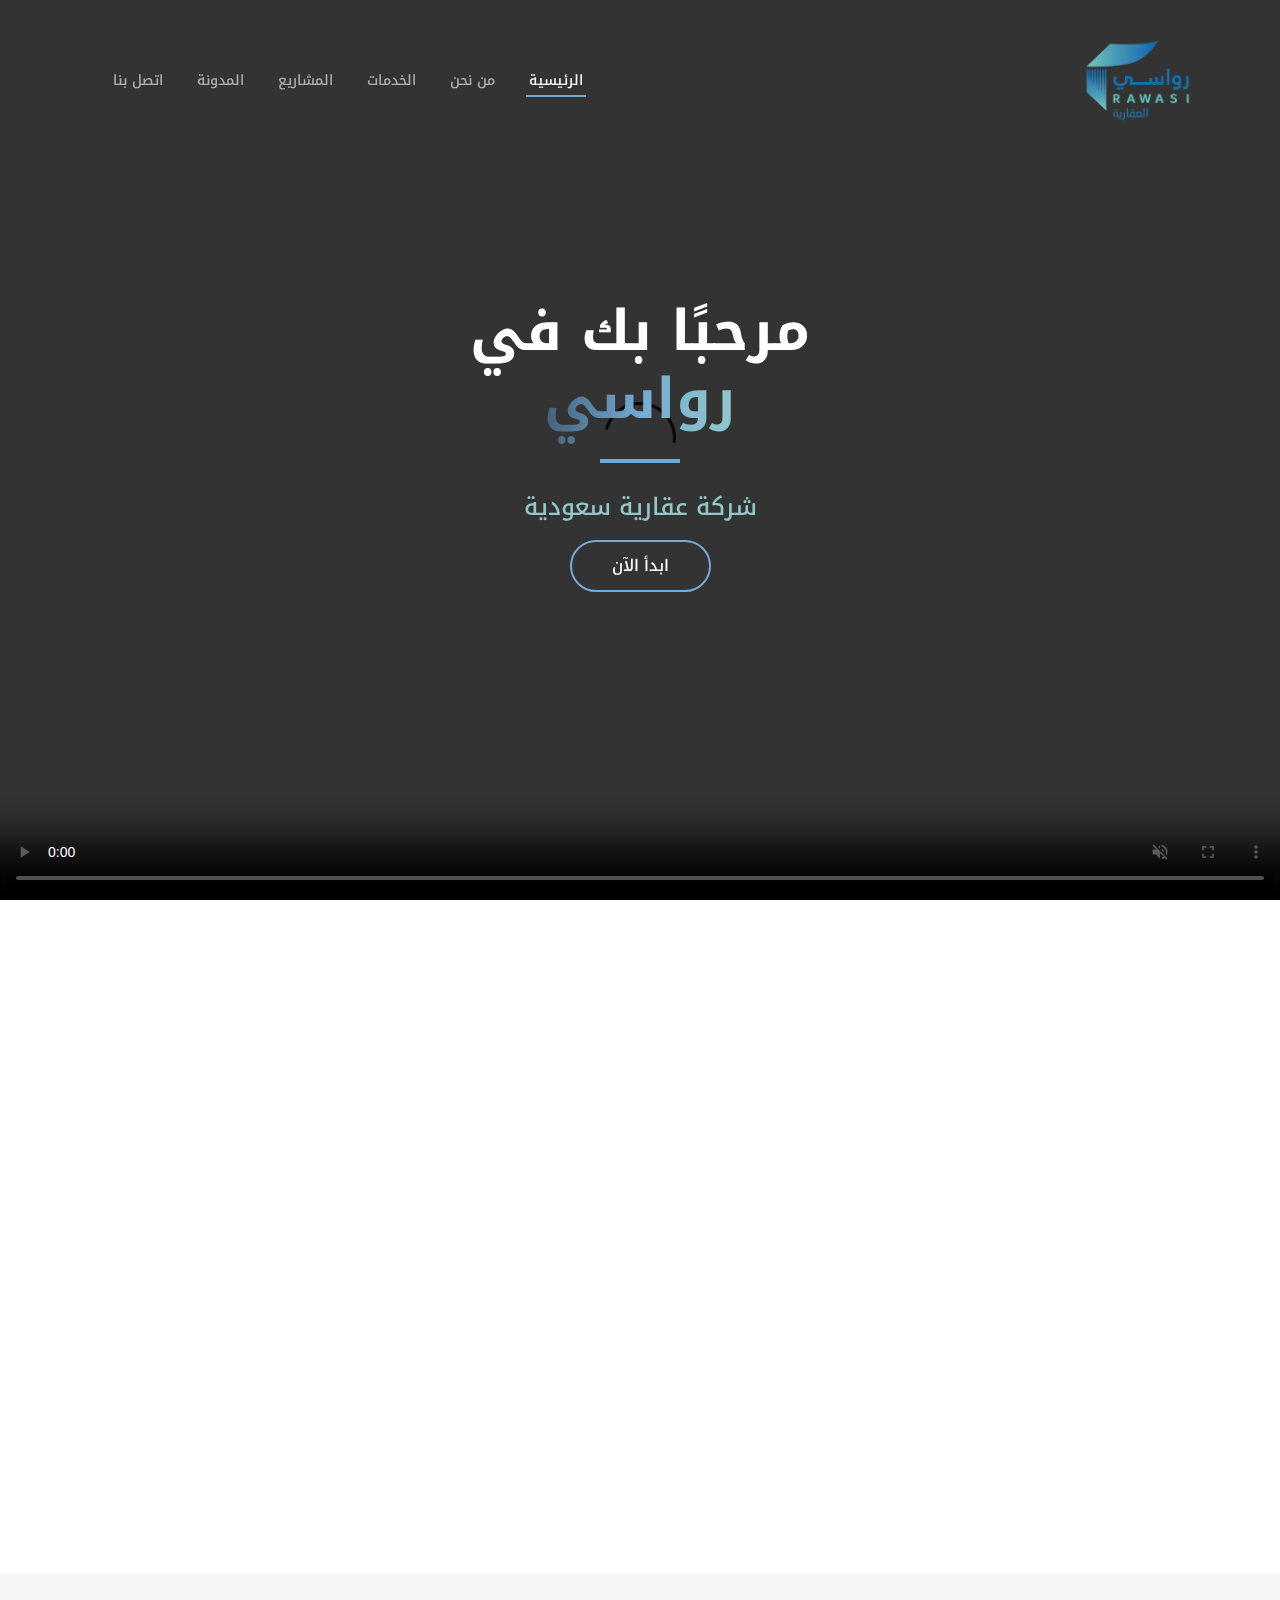
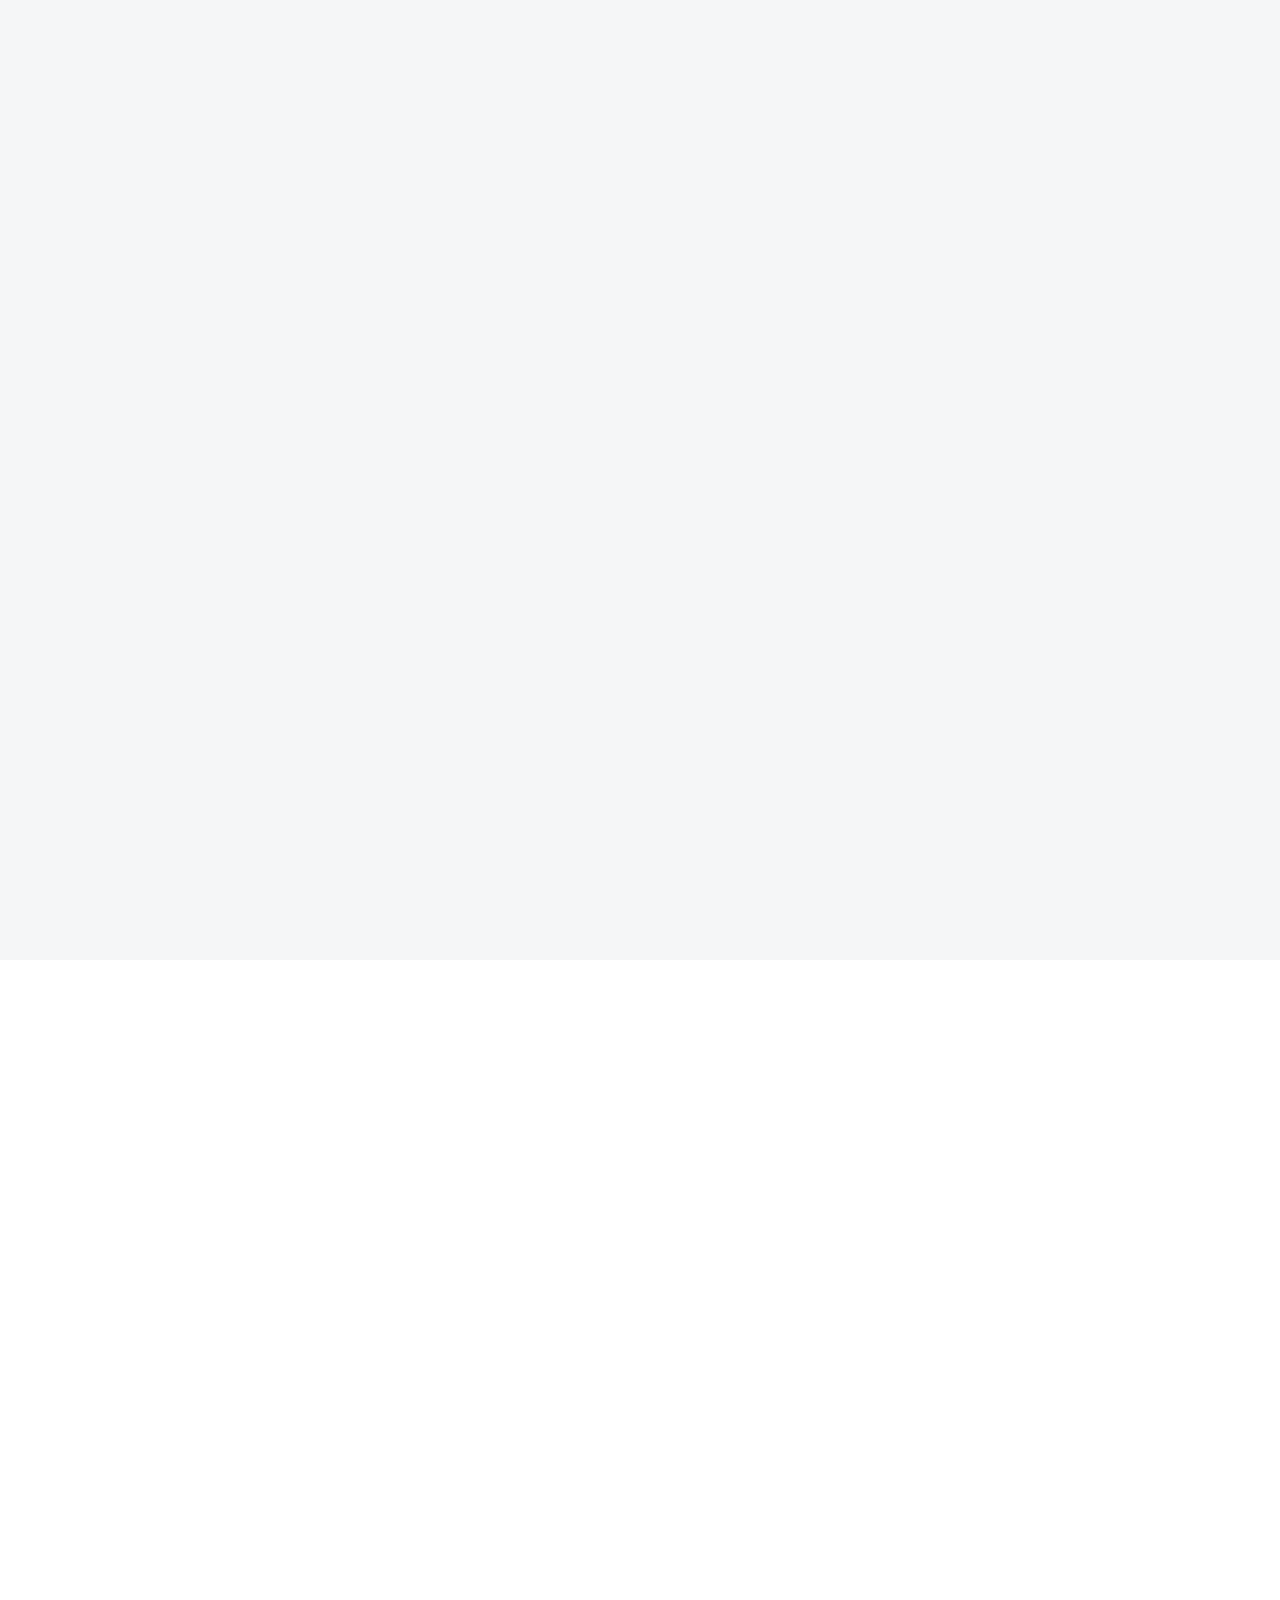
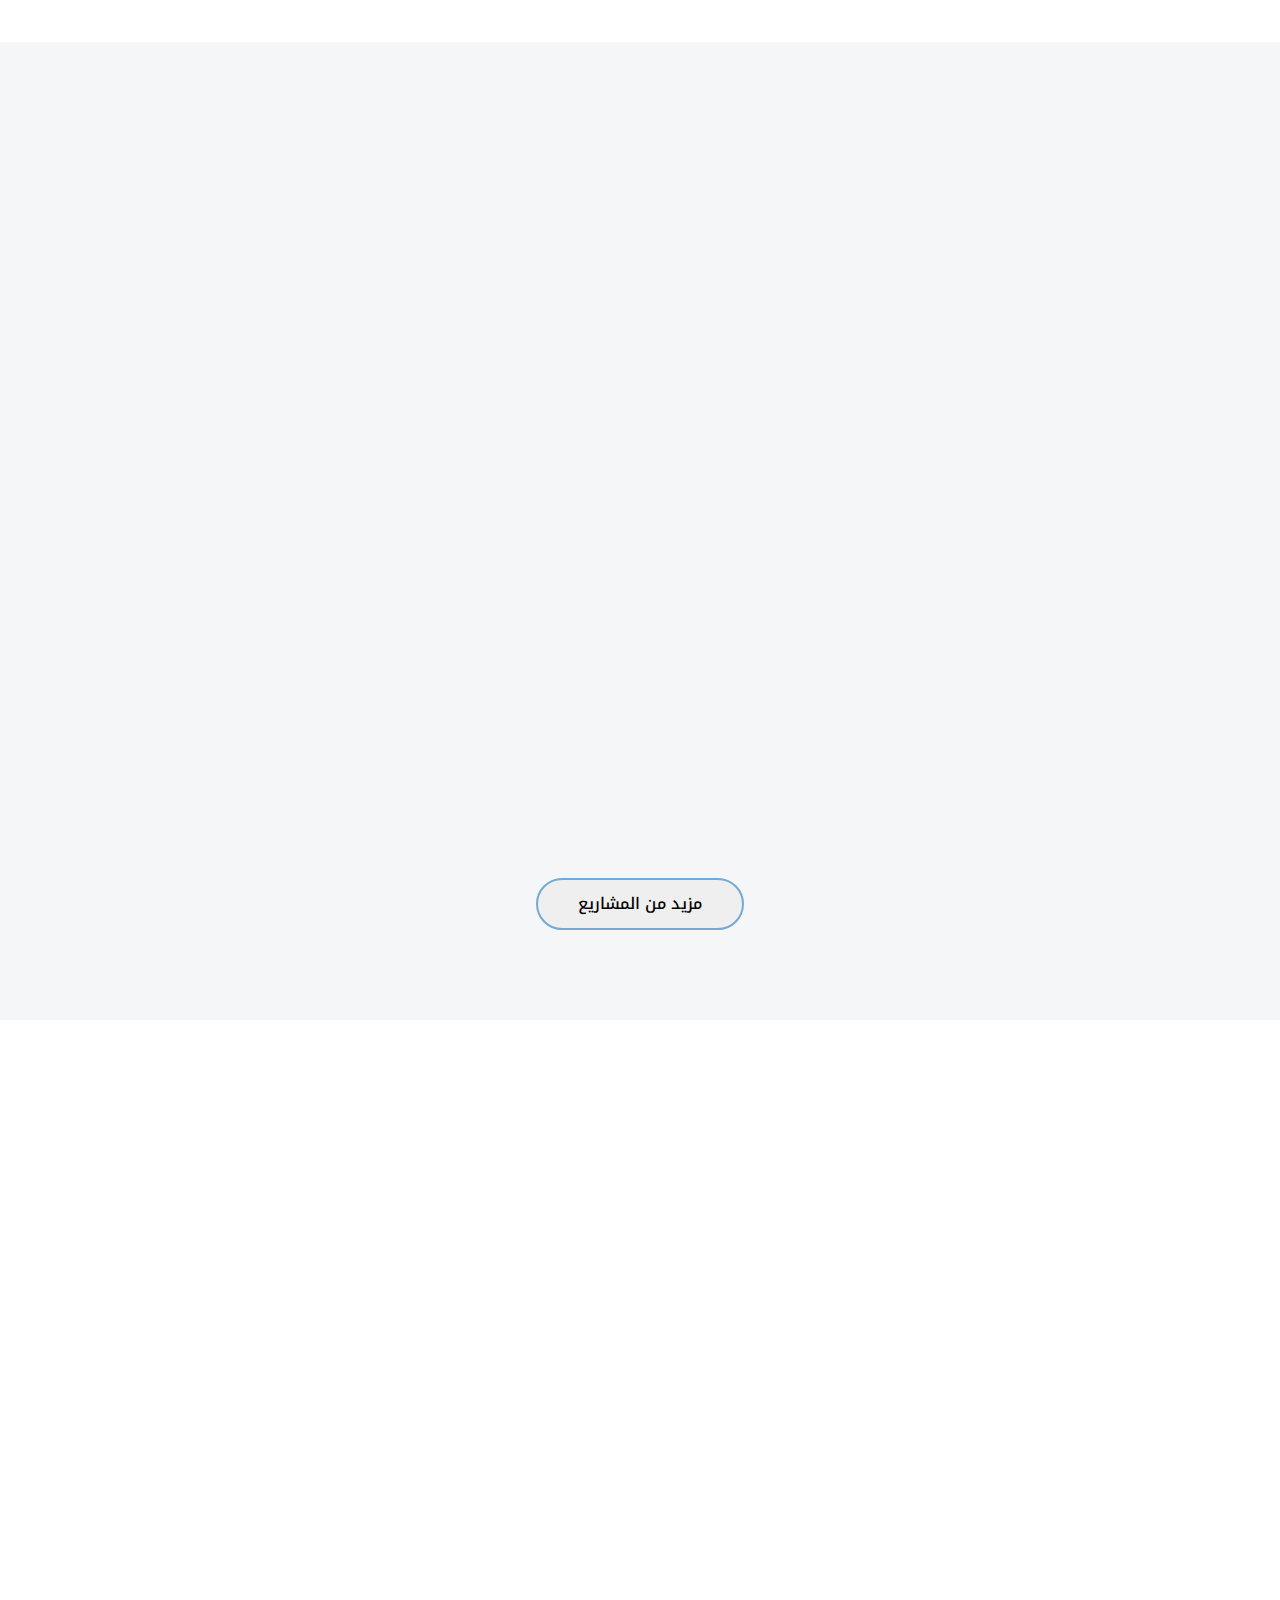
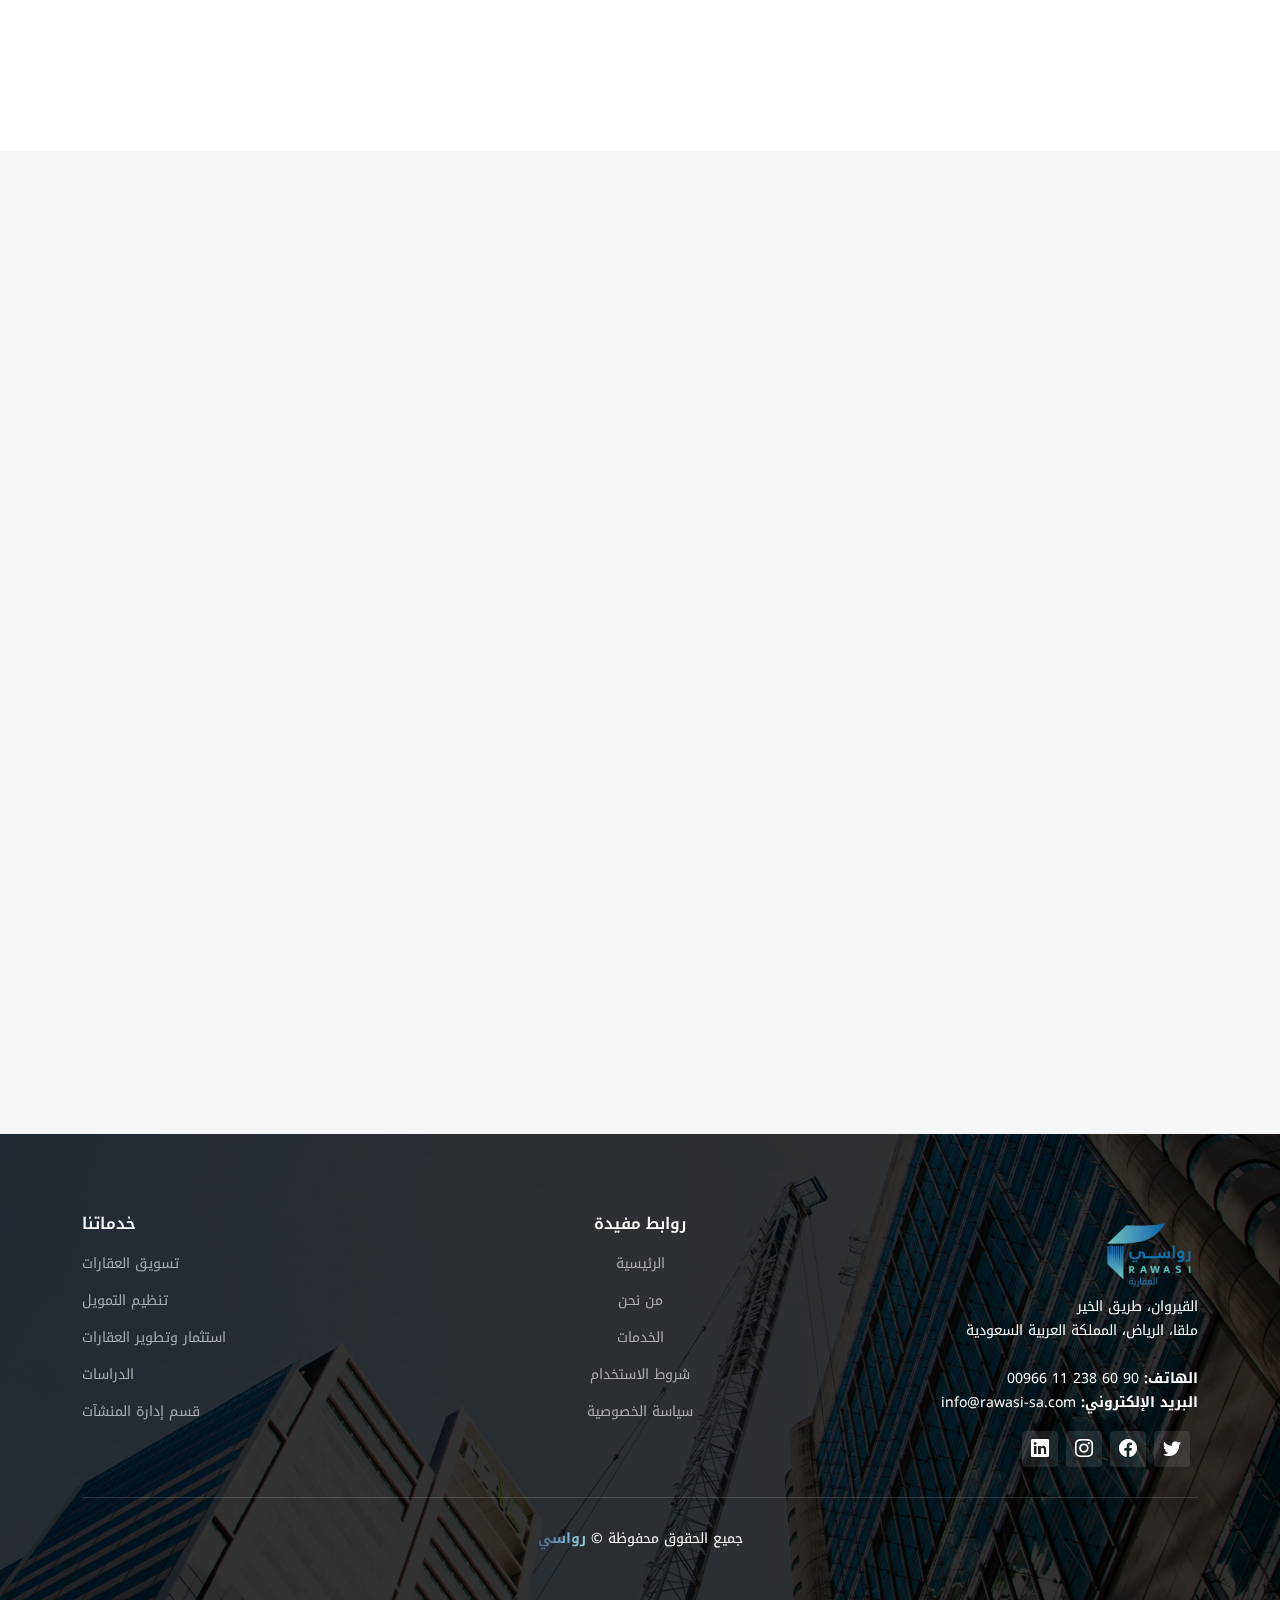
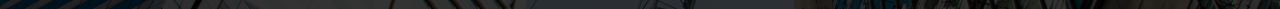
==== commit 22318720: "modify arabic version of the website" ====
--- a/index.html
+++ b/index.html
@@ -1,11 +1,10 @@
 <!DOCTYPE html>
-<html lang="en">
-
+<html lang="ar" dir="rtl">
 <head>
   <meta charset="utf-8">
   <meta content="width=device-width, initial-scale=1.0" name="viewport">
 
-  <title>Rawasi | Home</title>
+  <title>رواسي | الرئيسية</title>
   <meta content="" name="description">
   <meta content="" name="keywords">
 
@@ -16,7 +15,11 @@
   <!-- Google Fonts -->
   <link rel="preconnect" href="https://fonts.googleapis.com">
   <link rel="preconnect" href="https://fonts.gstatic.com" crossorigin>
-  <link href="https://fonts.googleapis.com/css2?family=Open+Sans:ital,wght@0,300;0,400;0,500;0,600;0,700;1,300;1,400;1,600;1,700&family=Roboto:ital,wght@0,300;0,400;0,500;0,600;0,700;1,300;1,400;1,500;1,600;1,700&family=Work+Sans:ital,wght@0,300;0,400;0,500;0,600;0,700;1,300;1,400;1,500;1,600;1,700&display=swap" rel="stylesheet">
+  <!-- <link href="https://fonts.googleapis.com/css2?family=Open+Sans:ital,wght@0,300;0,400;0,500;0,600;0,700;1,300;1,400;1,600;1,700&family=Roboto:ital,wght@0,300;0,400;0,500;0,600;0,700;1,300;1,400;1,500;1,600;1,700&family=Work+Sans:ital,wght@0,300;0,400;0,500;0,600;0,700;1,300;1,400;1,500;1,600;1,700&display=swap" rel="stylesheet">-->
+
+  <link rel="preconnect" href="https://fonts.googleapis.com">
+  <link rel="preconnect" href="https://fonts.gstatic.com" crossorigin>
+  <link href="https://fonts.googleapis.com/css2?family=Noto+Kufi+Arabic:wght@100;200&display=swap" rel="stylesheet">
 
   <!-- Vendor CSS Files -->
   <link href="assets/vendor/bootstrap/css/bootstrap.min.css" rel="stylesheet">
@@ -27,8 +30,8 @@
   <link href="assets/vendor/swiper/swiper-bundle.min.css" rel="stylesheet">
 
   <!-- Template Main CSS File -->
-  <link href="assets/css/main.css" rel="stylesheet">
-  <!-- <link href="assets/css/main-ar.css" rel="stylesheet"> -->
+  <!-- <link href="assets/css/main.css" rel="stylesheet"> -->
+  <link href="assets/css/main-ar.css" rel="stylesheet">
 
   <style>
     #hero-carousel {
@@ -43,7 +46,6 @@
     }
   </style>
 </head>
-
 <body>
 
   <!-- ======= Header ======= -->
@@ -58,17 +60,18 @@
       <i class="mobile-nav-toggle mobile-nav-hide d-none bi bi-x"></i>
       <nav id="navbar" class="navbar">
         <ul>
-          <li><a href="index.html" class="active">Home</a></li>
-          <li><a href="about.html">About</a></li>
-          <li><a href="services.html">Services</a></li>
-          <li><a href="projects.html">Projects</a></li>
-          <li><a href="blog.html">Blog</a></li>
-          <li><a href="contact.html">Contact</a></li>
+          <li><a href="index.html" class="active">الرئيسية</a></li>
+          <li><a href="about.html">من نحن</a></li>
+          <li><a href="services.html">الخدمات</a></li>
+          <li><a href="projects.html">المشاريع</a></li>
+          <li><a href="blog.html">المدونة</a></li>
+          <li><a href="contact.html">اتصل بنا</a></li>
         </ul>
       </nav><!-- .navbar -->
 
     </div>
   </header><!-- End Header -->
+
 
   <!-- ======= Hero Section ======= -->
   <section id="hero" class="hero">
@@ -77,11 +80,11 @@
       <div class="container">
         <div class="row justify-content-center">
           <div class="col-lg-6 text-center">
-            <h2 data-aos="fade-down">Welcome to <span class="gradient-text">Rawasi</span></h2>
+            <h2 data-aos="fade-down">مرحبًا بك في <span class="gradient-text">رواسي</span></h2>
             <h4 data-aos="fade-up" style="color: #91c9c8;">
-              Real estate Saudi corporation
+              شركة عقارية سعودية
             </h4>
-            <a data-aos="fade-up" data-aos-delay="200" href="#get-started" class="btn-get-started gradient-bg">Get Started</a>
+            <a data-aos="fade-up" data-aos-delay="200" href="#get-started" class="btn-get-started gradient-bg">ابدأ الآن</a>
           </div>
         </div>
       </div>
@@ -99,17 +102,17 @@
 
   </section><!-- End Hero Section -->
 
+
   <main id="main">
 
     <!-- ======= About Section ======= -->
-    <section id="get-started" class="about-index">
+    <section id="get-started" class="about-index" style="direction: rtl;">
       <div class="container" data-aos="fade-up">
 
         <div class="section-header">
-          <h2>About US</h2>
+          <h2>معلومات عنا</h2>
           <p>
-            Rawasi real estate is a Saudi corporation with limited responsibility, its headquarters in Riyadh. It was established in 2007 by a group of local shareholders with long experience in fields of real estate services,
-            architecture, engineering and contracting in order to work in the field of real estate industry in its comprehensive concept. Listed below services that Rawasi is proud to provide to its clients
+            رواسي العقارية هي شركة سعودية ذات مسؤولية محدودة مقرها العاصمة الرياض, تم تاسيسها في عام 2007م من قبل مجموعة من المساهمين المحليين من ذوي الخبرة الطويلة في مجالات الخدمات العقارية والعمارة والهندسة والمقاولات وذلك للعمل في مجال الصناعة العقارية بمفهومها الشامل.
           </p>
         </div>
 
@@ -121,11 +124,11 @@
                 <div class="col-xl-5">
                   <div class="card-bg" style="background-image: url(assets/img/constructions-1.jpg);"></div>
                 </div>
-                <div class="col-xl-7 d-flex align-items-center">
+                <div class="col-xl-7 d-flex align-items-center" style="text-align: right;">
                   <div class="card-body">
-                    <h4 class="card-title">Our Vision</h4>
+                    <h4 class="card-title">رؤيتنا</h4>
                     <p>
-                      To be a major professional real estate gate in the real estate developing industry in KSA and the region.
+                      أن نكون بوابة رائدة واحترافية في صناعة التطوير العقاري وتقديم الخدمات العقارية في المملكة العربية السعودية والمنطقة.
                     </p>
                   </div>
                 </div>
@@ -139,11 +142,11 @@
                 <div class="col-xl-5">
                   <div class="card-bg" style="background-image: url(assets/img/constructions-3.jpg);"></div>
                 </div>
-                <div class="col-xl-7 d-flex align-items-center">
+                <div class="col-xl-7 d-flex align-items-center" style="text-align: right;">
                   <div class="card-body">
-                    <h4 class="card-title">Our Mission</h4>
+                    <h4 class="card-title">مهمتنا</h4>
                     <p>
-                      Building a real long-term partnership with the community by producing distinguished real estate development projects according to the highest quality standards available to serve the needs of all segments.
+                      بناء شراكة حقيقية طويلة الأمد مع المجتمع من خلال إنتاج وتطوير مشاريع عقارية متميزة وفقًا لأعلى معايير الجودة المتاحة لخدمة احتياجات جميع الفئات.
                     </p>
                   </div>
                 </div>
@@ -156,122 +159,103 @@
       </div>
     </section><!-- End About Section -->
 
+
     <!-- ======= Services Section ======= -->
-    <section id="services" class="services section-bg">
+    <section id="services" class="services section-bg" style="direction: rtl;">
       <div class="container" data-aos="fade-up">
-
         <div class="section-header">
-          <h2>Services</h2>
-          <p>Our Outstanding Services: Quality and Professionalism in Every Real Estate Aspect</p>
+          <h2 style="text-align: center;">الخدمات</h2>
+          <p style="text-align: center;">خدماتنا المتميزة: الجودة والاحتراف في كل جانب عقاري</p>
         </div>
 
         <div class="row gy-4">
-
           <div class="col-lg-4 col-md-6" data-aos="fade-up" data-aos-delay="100">
-            <div class="service-item  position-relative  d-flex flex-column justify-content-between">
-              
+            <div class="service-item position-relative d-flex flex-column justify-content-between">
               <div>
                 <div class="icon">
                   <i class="fa-solid fa-building"></i>
                 </div>
-                <h3>Real estate investment and development</h3>
-              </div>
-
-              <div>
-                <hr>
-                <a href="http://127.0.0.1:5500/services.html#service-1" class="readmore stretched-link">Learn more <i class="bi bi-arrow-right"></i></a>
-              </div>
-
+                <h3 style="text-align: right;">الاستثمار والتطوير العقاري</h3>
+              </div>
+              <div>
+                <hr>
+                <a href="http://127.0.0.1:5500/services.html#service-1" class="readmore stretched-link" style="text-align: right;">تعلم المزيد <i class="bi bi-arrow-left"></i></a>
+              </div>
             </div>
           </div><!-- End Service Item -->
 
           <div class="col-lg-4 col-md-6" data-aos="fade-up" data-aos-delay="200">
-            <div class="service-item  position-relative  d-flex flex-column justify-content-between">
-              
+            <div class="service-item position-relative d-flex flex-column justify-content-between">
               <div>
                 <div class="icon">
                   <i class="fa-solid fa-people-group"></i>
                 </div>
-                <h3>Real estate marketing</h3>
-              </div>
-
-              <div>
-                <hr>
-                <a href="http://127.0.0.1:5500/services.html#service-2" class="readmore stretched-link">Learn more <i class="bi bi-arrow-right"></i></a>
-              </div>
-
+                <h3 style="text-align: right;">التسويق العقاري</h3>
+              </div>
+              <div>
+                <hr>
+                <a href="http://127.0.0.1:5500/services.html#service-2" class="readmore stretched-link" style="text-align: right;">تعلم المزيد <i class="bi bi-arrow-left"></i></a>
+              </div>
             </div>
           </div><!-- End Service Item -->
 
           <div class="col-lg-4 col-md-6" data-aos="fade-up" data-aos-delay="300">
-            <div class="service-item  position-relative  d-flex flex-column justify-content-between">
-              
+            <div class="service-item position-relative d-flex flex-column justify-content-between">
               <div>
                 <div class="icon">
                   <i class="fa-solid fa-coins"></i>
                 </div>
-                <h3>Organize financing</h3>
-              </div>
-
-              <div>
-                <hr>
-                <a href="http://127.0.0.1:5500/services.html#service-3" class="readmore stretched-link">Learn more <i class="bi bi-arrow-right"></i></a>
-              </div>
-
+                <h3 style="text-align: right;">ترتيب عمليات التمويل</h3>
+              </div>
+              <div>
+                <hr>
+                <a href="http://127.0.0.1:5500/services.html#service-3" class="readmore stretched-link" style="text-align: right;">تعلم المزيد <i class="bi bi-arrow-left"></i></a>
+              </div>
             </div>
           </div><!-- End Service Item -->
 
           <div class="col-lg-4 col-md-6" data-aos="fade-up" data-aos-delay="400">
-            <div class="service-item  position-relative  d-flex flex-column justify-content-between">
-              
+            <div class="service-item position-relative d-flex flex-column justify-content-between">
               <div>
                 <div class="icon">
                   <i class="fa-solid fa-compass-drafting"></i>
                 </div>
-                <h3>Studies</h3>
-              </div>
-
-              <div>
-                <hr>
-                <a href="http://127.0.0.1:5500/services.html#service-4" class="readmore stretched-link">Learn more <i class="bi bi-arrow-right"></i></a>
-              </div>
-
+                <h3 style="text-align: right;">الدراسات</h3>
+              </div>
+              <div>
+                <hr>
+                <a href="http://127.0.0.1:5500/services.html#service-4" class="readmore stretched-link" style="text-align: right;">تعلم المزيد <i class="bi bi-arrow-left"></i></a>
+              </div>
             </div>
           </div><!-- End Service Item -->
 
           <div class="col-lg-4 col-md-6" data-aos="fade-up" data-aos-delay="500">
-            <div class="service-item  position-relative  d-flex flex-column justify-content-between">
-              
+            <div class="service-item position-relative d-flex flex-column justify-content-between">
               <div>
                 <div class="icon">
                   <i class="fa-solid fa-calendar-days"></i>
                 </div>
-                <h3>Facility Management Division</h3>
-              </div>
-
-              <div>
-                <hr>
-                <a href="http://127.0.0.1:5500/services.html#service-5" class="readmore stretched-link">Learn more <i class="bi bi-arrow-right"></i></a>
-              </div>
-
+                <h3 style="text-align: right;"> إدارة المرافق</h3>
+              </div>
+              <div>
+                <hr>
+                <a href="http://127.0.0.1:5500/services.html#service-5" class="readmore stretched-link" style="text-align: right;">تعلم المزيد <i class="bi bi-arrow-left"></i></a>
+              </div>
             </div>
           </div><!-- End Service Item -->
 
           <div class="col-lg-4 col-md-6" data-aos="fade-up" data-aos-delay="600">
-            <div class="service-item  position-relative  d-flex flex-column justify-content-between">
-              
+            <div class="service-item position-relative d-flex flex-column justify-content-between">
               <div>
                 <div class="icon">
                   <i class="fa-solid fa-landmark"></i>
                 </div>
-                <h3>Create and manage real estate portfolios and private endowments</h3>
-              </div>
-
-              <div>
-                <hr>
-                <a href="http://127.0.0.1:5500/services.html#service-6" class="readmore stretched-link">Learn more <i class="bi bi-arrow-right"></i></a>
-              </div>
-
+                <h3 style="text-align: right;">إنشاء وإدارة المحافظ العقارية والأوقاف الخاصة</h3>
+              </div>
+              <div>
+                <hr>
+                <a href="http://127.0.0.1:5500/services.html#service-6" class="readmore stretched-link" style="text-align: right;">تعلم المزيد <i class="bi bi-arrow-left"></i></a>
+              </div>
             </div>
           </div><!-- End Service Item -->
 
@@ -279,51 +263,54 @@
       </div>
     </section><!-- End Services Section -->
 
+
     <!-- ======= Our Strategic Goals Section ======= -->
-    <section id="alt-services" class="alt-services">
+    <section id="alt-services" class="alt-services" style="direction: rtl;">
       <div class="container" data-aos="fade-up">
 
         <div class="row justify-content-around gy-4">
           <div class="col-lg-6 img-bg" style="background-image: url(assets/img/alt-services.jpg);" data-aos="zoom-in" data-aos-delay="100"></div>
 
-          <div class="col-lg-5 d-flex flex-column justify-content-center">
-            <h3>Our Strategic Goals</h3>
-
-            <div class="icon-box d-flex position-relative" data-aos="fade-up" data-aos-delay="100">
-              <i class="fa-solid fa-hotel"></i>
-              <div>
-                <h4>Urban Development</h4>
-                <p>
-                  Contribute to urban development through distinguished real estate projects.
+          <div class="col-lg-5 d-flex flex-column justify-content-center" style="text-align: right;">
+            <h3>أهدافنا الاستراتيجية</h3>
+
+            <div class="icon-box d-flex position-relative" data-aos="fade-up" data-aos-delay="100" style="text-align: right;">
+              <i class="fa-solid fa-hotel mx-1"></i>
+              <div class="mx-3">
+                <h4 style="text-align: right;">التطوير الحضري</h4>
+                <p style="text-align: right;">
+                  المساهمة في التطوير الحضري من خلال مشاريع عقارية متميزة.
                 </p>
               </div>
             </div><!-- End Icon Box -->
 
-            <div class="icon-box d-flex position-relative" data-aos="fade-up" data-aos-delay="200">
-              <i class="fa-solid fa-seedling"></i>
-              <div>
-                <h4>Environment Caring</h4>
-                <p>
-                  Caring for the environment and contributing to community service.
+            <div class="icon-box d-flex position-relative" data-aos="fade-up" data-aos-delay="200" style="text-align: right;">
+              <i class="fa-solid fa-seedling mx-1"></i>
+              <div class="mx-3">
+                <h4 style="text-align: right;">الاهتمام بالبيئة</h4>
+                <p style="text-align: right;">
+                  الاهتمام بالبيئة والمساهمة في خدمة المجتمع.
                 </p>
               </div>
             </div><!-- End Icon Box -->
 
-            <div class="icon-box d-flex position-relative" data-aos="fade-up" data-aos-delay="300">
-              <i class="fa-solid fa-sack-dollar"></i>
-              <div>
-                <h4>Cash Flow Sustainability</h4>
-                <p>
-                  Maintaining the continuity/growth of cash flows.
+            <div class="icon-box d-flex position-relative" data-aos="fade-up" data-aos-delay="300" style="text-align: right;">
+              <i class="fa-solid fa-sack-dollar mx-1"></i>
+              <div class="mx-3">
+                <h4 style="text-align: right;">استدامة التدفق النقدي</h4>
+                <p style="text-align: right;">
+                  الحفاظ على استمرارية ونمو التدفقات النقدية.
                 </p>
               </div>
             </div><!-- End Icon Box -->
 
-            <div class="icon-box d-flex position-relative" data-aos="fade-up" data-aos-delay="400">
-              <i class="bi bi-brightness-high flex-shrink-0"></i>
-              <div>
-                <h4>Innovation</h4>
-                <p>Providing diverse and innovative profitable Real estate investment products.</p>
+            <div class="icon-box d-flex position-relative" data-aos="fade-up" data-aos-delay="400" style="text-align: right;">
+              <i class="bi bi-brightness-high flex-shrink-0 mx-1"></i>
+              <div class="mx-3">
+                <h4 style="text-align: right;">الابتكار</h4>
+                <p style="text-align: right;">
+                  تقديم منتجات استثمارية عقارية متنوعة ومبتكرة ومربحة.
+                </p>
               </div>
             </div><!-- End Icon Box -->
 
@@ -332,112 +319,113 @@
 
       </div>
     </section><!-- End Our Strategic Goals Section -->
+
    
     <!-- ======= Our Projects Section ======= -->
-    <section id="projects" class="projects section-bg">
+    <section id="projects" class="projects section-bg" style="direction: rtl;">
+    <div class="container" data-aos="fade-up">
+
+      <div class="section-header">
+        <h2>مشاريعنا</h2>
+        <p>اكتشف مشاريعنا العقارية الاستثنائية، المبنية بالخبرة والابتكار</p>
+      </div>
+
+      <div class="portfolio-isotope" data-portfolio-filter="*" data-portfolio-layout="masonry" data-portfolio-sort="original-order">
+
+        <div class="row gy-4 portfolio-container" data-aos="fade-up" data-aos-delay="200">
+
+          <div class="col-lg-4 col-md-6 portfolio-item filter-remodeling">
+            <div class="portfolio-content h-100">
+              <img src="assets/img/projects/remodeling-1.jpg" class="img-fluid" alt="">
+              <div class="portfolio-info">
+                <h4>تجديد 1</h4>
+                <p>نص عشوائي</p>
+                <a href="assets/img/projects/remodeling-1.jpg" title="تجديد 1" data-gallery="portfolio-gallery" class="glightbox preview-link"><i class="bi bi-zoom-in"></i></a>
+                <a href="project-details.html" title="مزيد من التفاصيل" class="details-link"><i class="bi bi-link-45deg"></i></a>
+              </div>
+            </div>
+          </div><!-- End Projects Item -->
+
+          <div class="col-lg-4 col-md-6 portfolio-item filter-construction">
+            <div class="portfolio-content h-100">
+              <img src="assets/img/projects/construction-1.jpg" class="img-fluid" alt="">
+              <div class="portfolio-info">
+                <h4>بناء 1</h4>
+                <p>نص عشوائي</p>
+                <a href="assets/img/projects/construction-1.jpg" title="بناء 1" data-gallery="portfolio-gallery" class="glightbox preview-link"><i class="bi bi-zoom-in"></i></a>
+                <a href="project-details.html" title="مزيد من التفاصيل" class="details-link"><i class="bi bi-link-45deg"></i></a>
+              </div>
+            </div>
+          </div><!-- End Projects Item -->
+
+          <div class="col-lg-4 col-md-6 portfolio-item filter-repairs">
+            <div class="portfolio-content h-100">
+              <img src="assets/img/projects/repairs-1.jpg" class="img-fluid" alt="">
+              <div class="portfolio-info">
+                <h4>إصلاح 1</h4>
+                <p>نص عشوائي</p>
+                <a href="assets/img/projects/repairs-1.jpg" title="إصلاح 1" data-gallery="portfolio-gallery" class="glightbox preview-link"><i class="bi bi-zoom-in"></i></a>
+                <a href="project-details.html" title="مزيد من التفاصيل" class="details-link"><i class="bi bi-link-45deg"></i></a>
+              </div>
+            </div>
+          </div><!-- End Projects Item -->
+
+          <div class="col-lg-4 col-md-6 portfolio-item filter-design">
+            <div class="portfolio-content h-100">
+              <img src="assets/img/projects/design-1.jpg" class="img-fluid" alt="">
+              <div class="portfolio-info">
+                <h4>تصميم 1</h4>
+                <p>نص عشوائي</p>
+                <a href="assets/img/projects/design-1.jpg" title="تصميم 1" data-gallery="portfolio-gallery" class="glightbox preview-link"><i class="bi bi-zoom-in"></i></a>
+                <a href="project-details.html" title="مزيد من التفاصيل" class="details-link"><i class="bi bi-link-45deg"></i></a>
+              </div>
+            </div>
+          </div><!-- End Projects Item -->
+
+          <div class="col-lg-4 col-md-6 portfolio-item filter-remodeling">
+            <div class="portfolio-content h-100">
+              <img src="assets/img/projects/remodeling-2.jpg" class="img-fluid" alt="">
+              <div class="portfolio-info">
+                <h4>تجديد 2</h4>
+                <p>نص عشوائي</p>
+                <a href="assets/img/projects/remodeling-2.jpg" title="تجديد 2" data-gallery="portfolio-gallery" class="glightbox preview-link"><i class="bi bi-zoom-in"></i></a>
+                <a href="project-details.html" title="مزيد من التفاصيل" class="details-link"><i class="bi bi-link-45deg"></i></a>
+              </div>
+            </div>
+          </div><!-- End Projects Item -->
+
+          <div class="col-lg-4 col-md-6 portfolio-item filter-construction">
+            <div class="portfolio-content h-100">
+              <img src="assets/img/projects/construction-2.jpg" class="img-fluid" alt="">
+              <div class="portfolio-info">
+                <h4>بناء 2</h4>
+                <p>نص عشوائي</p>
+                <a href="assets/img/projects/construction-2.jpg" title="بناء 2" data-gallery="portfolio-gallery" class="glightbox preview-link"><i class="bi bi-zoom-in"></i></a>
+                <a href="project-details.html" title="مزيد من التفاصيل" class="details-link"><i class="bi bi-link-45deg"></i></a>
+              </div>
+            </div>
+          </div><!-- End Projects Item -->
+
+        </div><!-- End Projects Container -->
+
+      </div>
+
+    </div>
+
+    <div class="text-center mt-5 mx-auto">
+      <a href="projects.html">
+        <button class="btn-contact-us">مزيد من المشاريع</button>
+      </a>
+    </div>
+    </section><!-- End Our Projects Section -->
+
+    <!-- ======= Testimonials Section ======= -->
+    <section id="testimonials" class="testimonials" style="direction: rtl;">
       <div class="container" data-aos="fade-up">
 
         <div class="section-header">
-          <h2>Our Projects</h2>
-          <p>Discover our exceptional real estate ventures, built with expertise and innovation.</p>
-        </div>
-
-        <div class="portfolio-isotope" data-portfolio-filter="*" data-portfolio-layout="masonry" data-portfolio-sort="original-order">
-
-          <div class="row gy-4 portfolio-container" data-aos="fade-up" data-aos-delay="200">
-
-            <div class="col-lg-4 col-md-6 portfolio-item filter-remodeling">
-              <div class="portfolio-content h-100">
-                <img src="assets/img/projects/remodeling-1.jpg" class="img-fluid" alt="">
-                <div class="portfolio-info">
-                  <h4>Remodeling 1</h4>
-                  <p>Lorem ipsum, dolor sit amet consectetur</p>
-                  <a href="assets/img/projects/remodeling-1.jpg" title="Remodeling 1" data-gallery="portfolio-gallery" class="glightbox preview-link"><i class="bi bi-zoom-in"></i></a>
-                  <a href="project-details.html" title="More Details" class="details-link"><i class="bi bi-link-45deg"></i></a>
-                </div>
-              </div>
-            </div><!-- End Projects Item -->
-
-            <div class="col-lg-4 col-md-6 portfolio-item filter-construction">
-              <div class="portfolio-content h-100">
-                <img src="assets/img/projects/construction-1.jpg" class="img-fluid" alt="">
-                <div class="portfolio-info">
-                  <h4>Construction 1</h4>
-                  <p>Lorem ipsum, dolor sit amet consectetur</p>
-                  <a href="assets/img/projects/construction-1.jpg" title="Construction 1" data-gallery="portfolio-gallery" class="glightbox preview-link"><i class="bi bi-zoom-in"></i></a>
-                  <a href="project-details.html" title="More Details" class="details-link"><i class="bi bi-link-45deg"></i></a>
-                </div>
-              </div>
-            </div><!-- End Projects Item -->
-
-            <div class="col-lg-4 col-md-6 portfolio-item filter-repairs">
-              <div class="portfolio-content h-100">
-                <img src="assets/img/projects/repairs-1.jpg" class="img-fluid" alt="">
-                <div class="portfolio-info">
-                  <h4>Repairs 1</h4>
-                  <p>Lorem ipsum, dolor sit amet consectetur</p>
-                  <a href="assets/img/projects/repairs-1.jpg" title="Repairs 1" data-gallery="portfolio-gallery" class="glightbox preview-link"><i class="bi bi-zoom-in"></i></a>
-                  <a href="project-details.html" title="More Details" class="details-link"><i class="bi bi-link-45deg"></i></a>
-                </div>
-              </div>
-            </div><!-- End Projects Item -->
-
-            <div class="col-lg-4 col-md-6 portfolio-item filter-design">
-              <div class="portfolio-content h-100">
-                <img src="assets/img/projects/design-1.jpg" class="img-fluid" alt="">
-                <div class="portfolio-info">
-                  <h4>Design 1</h4>
-                  <p>Lorem ipsum, dolor sit amet consectetur</p>
-                  <a href="assets/img/projects/design-1.jpg" title="Repairs 1" data-gallery="portfolio-gallery" class="glightbox preview-link"><i class="bi bi-zoom-in"></i></a>
-                  <a href="project-details.html" title="More Details" class="details-link"><i class="bi bi-link-45deg"></i></a>
-                </div>
-              </div>
-            </div><!-- End Projects Item -->
-
-            <div class="col-lg-4 col-md-6 portfolio-item filter-remodeling">
-              <div class="portfolio-content h-100">
-                <img src="assets/img/projects/remodeling-2.jpg" class="img-fluid" alt="">
-                <div class="portfolio-info">
-                  <h4>Remodeling 2</h4>
-                  <p>Lorem ipsum, dolor sit amet consectetur</p>
-                  <a href="assets/img/projects/remodeling-2.jpg" title="Remodeling 2" data-gallery="portfolio-gallery" class="glightbox preview-link"><i class="bi bi-zoom-in"></i></a>
-                  <a href="project-details.html" title="More Details" class="details-link"><i class="bi bi-link-45deg"></i></a>
-                </div>
-              </div>
-            </div><!-- End Projects Item -->
-
-            <div class="col-lg-4 col-md-6 portfolio-item filter-construction">
-              <div class="portfolio-content h-100">
-                <img src="assets/img/projects/construction-2.jpg" class="img-fluid" alt="">
-                <div class="portfolio-info">
-                  <h4>Construction 2</h4>
-                  <p>Lorem ipsum, dolor sit amet consectetur</p>
-                  <a href="assets/img/projects/construction-2.jpg" title="Construction 2" data-gallery="portfolio-gallery" class="glightbox preview-link"><i class="bi bi-zoom-in"></i></a>
-                  <a href="project-details.html" title="More Details" class="details-link"><i class="bi bi-link-45deg"></i></a>
-                </div>
-              </div>
-            </div><!-- End Projects Item -->
-
-          </div><!-- End Projects Container -->
-
-        </div>
-
-      </div>
-
-      <div class="text-center mt-5 mx-auto">
-        <a href="projects.html">
-          <button class="btn-contact-us">More Projects</button>
-        </a>
-      </div>
-    </section><!-- End Our Projects Section -->
-
-    <!-- ======= Testimonials Section ======= -->
-    <section id="testimonials" class="testimonials">
-      <div class="container" data-aos="fade-up">
-
-        <div class="section-header">
-          <h2>Testimonials</h2>
-          <p>Client Testimonials: Inspiring Stories from Our Customers</p>
+          <h2>شهادات العملاء</h2>
+          <p>شهادات العملاء: قصص ملهمة من عملائنا</p>
         </div>
 
         <div class="slides-2 swiper">
@@ -447,14 +435,15 @@
               <div class="testimonial-wrap">
                 <div class="testimonial-item">
                   <img src="assets/img/testimonials/testimonials-1.jpg" class="testimonial-img" alt="">
-                  <h3>Saul Goodman</h3>
-                  <h4>Ceo &amp; Founder</h4>
+                  <h3>سول جودمان</h3>
+                  <h4>الرئيس التنفيذي والمؤسس</h4>
                   <div class="stars">
                     <i class="bi bi-star-fill"></i><i class="bi bi-star-fill"></i><i class="bi bi-star-fill"></i><i class="bi bi-star-fill"></i><i class="bi bi-star-fill"></i>
                   </div>
                   <p>
                     <i class="bi bi-quote quote-icon-left"></i>
-                    Proin iaculis purus consequat sem cure digni ssim donec porttitora entum suscipit rhoncus. Accusantium quam, ultricies eget id, aliquam eget nibh et. Maecen aliquam, risus at semper.
+                      منذ أول لحظة قابلت فيها فريق عمل رواسي للعقارات، أدركت أنهم الخيار الأمثل لتلبية احتياجاتي. استجابوا لاحتياجاتي بشكل"
+                      مثالي وقدموا لي حلاً مخصصًا يناسب طلبي بالضبط. الجودة والابتكار هما سمتين تتميز بهما رواسي في مشاريعهم. أنا سعيد جدًا بالتعاون معهم وأوصي بشدة بالعمل معهم لتحقيق أفضل النتائج في صناعة العقارات"
                     <i class="bi bi-quote quote-icon-right"></i>
                   </p>
                 </div>
@@ -465,14 +454,15 @@
               <div class="testimonial-wrap">
                 <div class="testimonial-item">
                   <img src="assets/img/testimonials/testimonials-2.jpg" class="testimonial-img" alt="">
-                  <h3>Sara Wilsson</h3>
-                  <h4>Designer</h4>
+                  <h3>سارة ويلسون</h3>
+                  <h4>مصممة</h4>
                   <div class="stars">
                     <i class="bi bi-star-fill"></i><i class="bi bi-star-fill"></i><i class="bi bi-star-fill"></i><i class="bi bi-star-fill"></i><i class="bi bi-star-fill"></i>
                   </div>
                   <p>
                     <i class="bi bi-quote quote-icon-left"></i>
-                    Export tempor illum tamen malis malis eram quae irure esse labore quem cillum quid cillum eram malis quorum velit fore eram velit sunt aliqua noster fugiat irure amet legam anim culpa.
+                      منذ أول لحظة قابلت فيها فريق عمل رواسي للعقارات، أدركت أنهم الخيار الأمثل لتلبية احتياجاتي. استجابوا لاحتياجاتي بشكل"
+                      مثالي وقدموا لي حلاً مخصصًا يناسب طلبي بالضبط. الجودة والابتكار هما سمتين تتميز بهما رواسي في مشاريعهم. أنا سعيد جدًا بالتعاون معهم وأوصي بشدة بالعمل معهم لتحقيق أفضل النتائج في صناعة العقارات"
                     <i class="bi bi-quote quote-icon-right"></i>
                   </p>
                 </div>
@@ -483,14 +473,15 @@
               <div class="testimonial-wrap">
                 <div class="testimonial-item">
                   <img src="assets/img/testimonials/testimonials-3.jpg" class="testimonial-img" alt="">
-                  <h3>Jena Karlis</h3>
-                  <h4>Store Owner</h4>
+                  <h3>جينا كارليس</h3>
+                  <h4>صاحب متجر</h4>
                   <div class="stars">
                     <i class="bi bi-star-fill"></i><i class="bi bi-star-fill"></i><i class="bi bi-star-fill"></i><i class="bi bi-star-fill"></i><i class="bi bi-star-fill"></i>
                   </div>
                   <p>
                     <i class="bi bi-quote quote-icon-left"></i>
-                    Enim nisi quem export duis labore cillum quae magna enim sint quorum nulla quem veniam duis minim tempor labore quem eram duis noster aute amet eram fore quis sint minim.
+                      منذ أول لحظة قابلت فيها فريق عمل رواسي للعقارات، أدركت أنهم الخيار الأمثل لتلبية احتياجاتي. استجابوا لاحتياجاتي بشكل"
+                      مثالي وقدموا لي حلاً مخصصًا يناسب طلبي بالضبط. الجودة والابتكار هما سمتين تتميز بهما رواسي في مشاريعهم. أنا سعيد جدًا بالتعاون معهم وأوصي بشدة بالعمل معهم لتحقيق أفضل النتائج في صناعة العقارات"
                     <i class="bi bi-quote quote-icon-right"></i>
                   </p>
                 </div>
@@ -501,14 +492,15 @@
               <div class="testimonial-wrap">
                 <div class="testimonial-item">
                   <img src="assets/img/testimonials/testimonials-4.jpg" class="testimonial-img" alt="">
-                  <h3>Matt Brandon</h3>
-                  <h4>Freelancer</h4>
+                  <h3>مات براندون</h3>
+                  <h4>عامل حر</h4>
                   <div class="stars">
                     <i class="bi bi-star-fill"></i><i class="bi bi-star-fill"></i><i class="bi bi-star-fill"></i><i class="bi bi-star-fill"></i><i class="bi bi-star-fill"></i>
                   </div>
                   <p>
                     <i class="bi bi-quote quote-icon-left"></i>
-                    Fugiat enim eram quae cillum dolore dolor amet nulla culpa multos export minim fugiat minim velit minim dolor enim duis veniam ipsum anim magna sunt elit fore quem dolore labore illum veniam.
+                      منذ أول لحظة قابلت فيها فريق عمل رواسي للعقارات، أدركت أنهم الخيار الأمثل لتلبية احتياجاتي. استجابوا لاحتياجاتي بشكل"
+                      مثالي وقدموا لي حلاً مخصصًا يناسب طلبي بالضبط. الجودة والابتكار هما سمتين تتميز بهما رواسي في مشاريعهم. أنا سعيد جدًا بالتعاون معهم وأوصي بشدة بالعمل معهم لتحقيق أفضل النتائج في صناعة العقارات"
                     <i class="bi bi-quote quote-icon-right"></i>
                   </p>
                 </div>
@@ -519,14 +511,15 @@
               <div class="testimonial-wrap">
                 <div class="testimonial-item">
                   <img src="assets/img/testimonials/testimonials-5.jpg" class="testimonial-img" alt="">
-                  <h3>John Larson</h3>
-                  <h4>Entrepreneur</h4>
+                  <h3>جون لارسون</h3>
+                  <h4>رائد أعمال</h4>
                   <div class="stars">
                     <i class="bi bi-star-fill"></i><i class="bi bi-star-fill"></i><i class="bi bi-star-fill"></i><i class="bi bi-star-fill"></i><i class="bi bi-star-fill"></i>
                   </div>
                   <p>
                     <i class="bi bi-quote quote-icon-left"></i>
-                    Quis quorum aliqua sint quem legam fore sunt eram irure aliqua veniam tempor noster veniam enim culpa labore duis sunt culpa nulla illum cillum fugiat legam esse veniam culpa fore nisi cillum quid.
+                      منذ أول لحظة قابلت فيها فريق عمل رواسي للعقارات، أدركت أنهم الخيار الأمثل لتلبية احتياجاتي. استجابوا لاحتياجاتي بشكل"
+                      مثالي وقدموا لي حلاً مخصصًا يناسب طلبي بالضبط. الجودة والابتكار هما سمتين تتميز بهما رواسي في مشاريعهم. أنا سعيد جدًا بالتعاون معهم وأوصي بشدة بالعمل معهم لتحقيق أفضل النتائج في صناعة العقارات"
                     <i class="bi bi-quote quote-icon-right"></i>
                   </p>
                 </div>
@@ -539,15 +532,16 @@
 
       </div>
     </section><!-- End Testimonials Section -->
+
 
     <!-- ======= Recent Blog Posts Section ======= -->
     <section id="recent-blog-posts" class="recent-blog-posts section-bg">
       <div class="container" data-aos="fade-up">
 
         <div class=" section-header">
-          <h2>Recent Blog Posts</h2>
+          <h2>المقالات الحديثة</h2>
           <p>
-            Discover the latest updates and engaging, informative articles covering various topics, providing valuable insights and detailed information to keep you constantly informed about all that is new in the world of real estate.
+            اكتشف أحدث التحديثات والمقالات الشيقة والمفيدة التي تغطي مواضيع مختلفة، وتقدم نصائح قيمة ومعلومات مفصلة لتبقى على اطلاع دائم بكل ما هو جديد في عالم العقارات.
           </p>
         </div>
 
@@ -558,26 +552,26 @@
 
               <div class="post-img position-relative overflow-hidden">
                 <img src="assets/img/blog/blog-1.jpg" class="img-fluid" alt="">
-                <span class="post-date">December 12</span>
+                <span class="post-date">12 ديسمبر</span>
               </div>
 
               <div class="post-content d-flex flex-column">
 
-                <h3 class="post-title">10 Essential Tips for First-Time Homebuyers: Your Ultimate Guide</h3>
+                <h3 class="post-title">10 نصائح أساسية للمشترين الجدد للمنازل: دليلك النهائي</h3>
 
                 <div class="meta d-flex align-items-center">
                   <div class="d-flex align-items-center">
-                    <i class="bi bi-person"></i> <span class="ps-2">Julia Parker</span>
+                    <i class="bi bi-person"></i> <span class="ps-2">جوليا باركر</span>
                   </div>
                   <span class="px-3 text-black-50">/</span>
                   <div class="d-flex align-items-center">
-                    <i class="bi bi-folder2"></i> <span class="ps-2">Homebuyers Tips</span>
-                  </div>
-                </div>
-
-                <hr>
-
-                <a href="blog-details.html" class="readmore stretched-link"><span>Read More</span><i class="bi bi-arrow-right"></i></a>
+                    <i class="bi bi-folder2"></i> <span class="ps-2">نصائح المشترين</span>
+                  </div>
+                </div>
+
+                <hr>
+
+                <a href="blog-details.html" class="readmore stretched-link"><span>اقرأ المزيد</span><i class="bi bi-arrow-right"></i></a>
 
               </div>
 
@@ -589,26 +583,26 @@
 
               <div class="post-img position-relative overflow-hidden">
                 <img src="assets/img/blog/blog-2.jpg" class="img-fluid" alt="">
-                <span class="post-date">July 17</span>
+                <span class="post-date">17 يوليو</span>
               </div>
 
               <div class="post-content d-flex flex-column">
 
-                <h3 class="post-title">The Future of Smart Homes: Embracing the Latest Innovations</h3>
+                <h3 class="post-title">مستقبل المنازل الذكية: تبني أحدث الابتكارات</h3>
 
                 <div class="meta d-flex align-items-center">
                   <div class="d-flex align-items-center">
-                    <i class="bi bi-person"></i> <span class="ps-2">Mario Douglas</span>
+                    <i class="bi bi-person"></i> <span class="ps-2">ماريو دوغلاس</span>
                   </div>
                   <span class="px-3 text-black-50">/</span>
                   <div class="d-flex align-items-center">
-                    <i class="bi bi-folder2"></i> <span class="ps-2">Smart Homes</span>
-                  </div>
-                </div>
-
-                <hr>
-
-                <a href="blog-details.html" class="readmore stretched-link"><span>Read More</span><i class="bi bi-arrow-right"></i></a>
+                    <i class="bi bi-folder2"></i> <span class="ps-2">المنازل الذكية</span>
+                  </div>
+                </div>
+
+                <hr>
+
+                <a href="blog-details.html" class="readmore stretched-link"><span>اقرأ المزيد</span><i class="bi bi-arrow-right"></i></a>
 
               </div>
 
@@ -620,26 +614,26 @@
 
               <div class="post-img position-relative overflow-hidden">
                 <img src="assets/img/blog/blog-3.jpg" class="img-fluid" alt="">
-                <span class="post-date">September 05</span>
+                <span class="post-date">05 سبتمبر</span>
               </div>
 
               <div class="post-content d-flex flex-column">
 
-                <h3 class="post-title">Sustainable Architecture: Designing Eco-Friendly Homes for a Greener Future</h3>
+                <h3 class="post-title">العمارة المستدامة: تصميم منازل صديقة للبيئة لمستقبل أكثر أخضرًا</h3>
 
                 <div class="meta d-flex align-items-center">
                   <div class="d-flex align-items-center">
-                    <i class="bi bi-person"></i> <span class="ps-2">Lisa Hunter</span>
+                    <i class="bi bi-person"></i> <span class="ps-2">ليزا هنتر</span>
                   </div>
                   <span class="px-3 text-black-50">/</span>
                   <div class="d-flex align-items-center">
-                    <i class="bi bi-folder2"></i> <span class="ps-2">Green Building</span>
-                  </div>
-                </div>
-
-                <hr>
-
-                <a href="blog-details.html" class="readmore stretched-link"><span>Read More</span><i class="bi bi-arrow-right"></i></a>
+                    <i class="bi bi-folder2"></i> <span class="ps-2">البناء الأخضر</span>
+                  </div>
+                </div>
+
+                <hr>
+
+                <a href="blog-details.html" class="readmore stretched-link"><span>اقرأ المزيد</span><i class="bi bi-arrow-right"></i></a>
 
               </div>
 
@@ -650,7 +644,7 @@
 
         <div class="text-center mt-5 mx-auto">
           <a href="blog.html">
-            <button class="btn-contact-us">Move To Blog</button>
+            <button class="btn-contact-us">الانتقال إلى المدونة</button>
           </a>
         </div>
 
@@ -672,11 +666,11 @@
               <a href="index.html" class="logo d-flex align-items-center">
                 <img src="assets/img/logo.png" alt="Rawasi-logo" width="100">
               </a>
-              <p>
-                Alqayrawan, Alkhear Read <br>
-                Malga, Riyadh, Saudi Arabia<br><br>
-                <strong>Phone:</strong> 00966 11 238 60 90<br>
-                <strong>Email:</strong> info@rawasi-sa.com<br>
+              <p dir="rtl" class="text-lg-end text-sm-end">
+                القيروان، طريق الخير <br>
+                ملقا، الرياض، المملكة العربية السعودية<br><br>
+                <strong>الهاتف:</strong> 00966&nbsp;11&nbsp;238&nbsp;60&nbsp;90<br>
+                <strong>البريد الإلكتروني:</strong> info@rawasi-sa.com<br>
               </p>
               <div class="social-links d-flex mt-3">
                 <a href="#" class="d-flex align-items-center justify-content-center"><i class="bi bi-twitter"></i></a>
@@ -686,26 +680,27 @@
               </div>
             </div>
           </div><!-- End footer info column-->
-
-          <div class="col-lg-4 col-md-3 col-sm-6 text-lg-center text-sm-start  footer-links">
-            <h4>Useful Links</h4>
+          
+
+          <div class="col-lg-4 col-md-3 col-sm-6 text-lg-center text-sm-start footer-links">
+            <h4>روابط مفيدة</h4>
             <ul>
-              <li><a href="#">Home</a></li>
-              <li><a href="#">About us</a></li>
-              <li><a href="#">Services</a></li>
-              <li><a href="#">Terms of service</a></li>
-              <li><a href="#">Privacy policy</a></li>
+              <li><a href="#">الرئيسية</a></li>
+              <li><a href="#">من نحن</a></li>
+              <li><a href="#">الخدمات</a></li>
+              <li><a href="#">شروط الاستخدام</a></li>
+              <li><a href="#">سياسة الخصوصية</a></li>
             </ul>
           </div><!-- End footer links column-->
 
-          <div class="col-lg-4 col-md-3 col-sm-6 text-lg-end text-sm-end  footer-links">
-            <h4>Our Services</h4>
+          <div class="col-lg-4 col-md-3 col-sm-6 text-lg-start text-sm-start footer-links">
+            <h4>خدماتنا</h4>
             <ul>
-              <li><a href="#">Real estate marketing</a></li>
-              <li><a href="#">Organize financing</a></li>
-              <li><a href="#">Real estate investment and development</a></li>
-              <li><a href="#">Studies</a></li>
-              <li><a href="#">Facility Management Division</a></li>
+              <li><a href="#">تسويق العقارات</a></li>
+              <li><a href="#">تنظيم التمويل</a></li>
+              <li><a href="#">استثمار وتطوير العقارات</a></li>
+              <li><a href="#">الدراسات</a></li>
+              <li><a href="#">قسم إدارة المنشآت</a></li>
             </ul>
           </div><!-- End footer links column-->
 
@@ -716,13 +711,14 @@
     <div class="footer-legal text-center position-relative">
       <div class="container">
         <div class="copyright">
-          &copy; Copyright <strong><span class="gradient-text">Rawasi</span></strong>. All Rights Reserved
+          جميع الحقوق محفوظة &copy; <strong><span class="gradient-text">رواسي</span></strong>
         </div>
       </div>
     </div>
 
   </footer>
   <!-- End Footer -->
+
 
   <a href="#" class="scroll-top d-flex align-items-center justify-content-center"><i class="bi bi-arrow-up-short"></i></a>
 
@@ -741,5 +737,4 @@
   <script src="assets/js/main.js"></script>
 
 </body>
-
 </html>--- a/assets/css/main-ar.css
+++ b/assets/css/main-ar.css
@@ -4,9 +4,9 @@
 --------------------------------------------------------------*/
 /* Fonts */
 :root {
-  --font-default: "Open Sans", system-ui, -apple-system, "Segoe UI", Roboto, "Helvetica Neue", Arial, "Noto Sans", "Liberation Sans", sans-serif, "Apple Color Emoji", "Segoe UI Emoji", "Segoe UI Symbol", "Noto Color Emoji";
-  --font-primary: "Roboto", sans-serif;
-  --font-secondary: "Work Sans", sans-serif;
+  --font-default: "Noto Kufi Arabic", system-ui, -apple-system, "Segoe UI", Roboto, "Helvetica Neue", Arial, "Noto Sans", "Liberation Sans", sans-serif, "Apple Color Emoji", "Segoe UI Emoji", "Segoe UI Symbol", "Noto Color Emoji";
+  --font-primary: "Noto Kufi Arabic", sans-serif;
+  --font-secondary: "Noto Kufi Arabic", sans-serif;
 }
 
 /* Colors */
@@ -1105,10 +1105,10 @@
   content: "";
   position: absolute;
   display: block;
-  width: 50px;
+  width: 215px;
   height: 3px;
   background: var(--color-primary);
-  left: 0;
+  /* left: 0; */
   bottom: 0;
 }
 
@@ -2500,6 +2500,7 @@
   margin-bottom: 0;
   font-family: var(--font-primary);
   color: #fff;
+  direction: rtl;
 }
 
 .footer .footer-content .social-links a {
